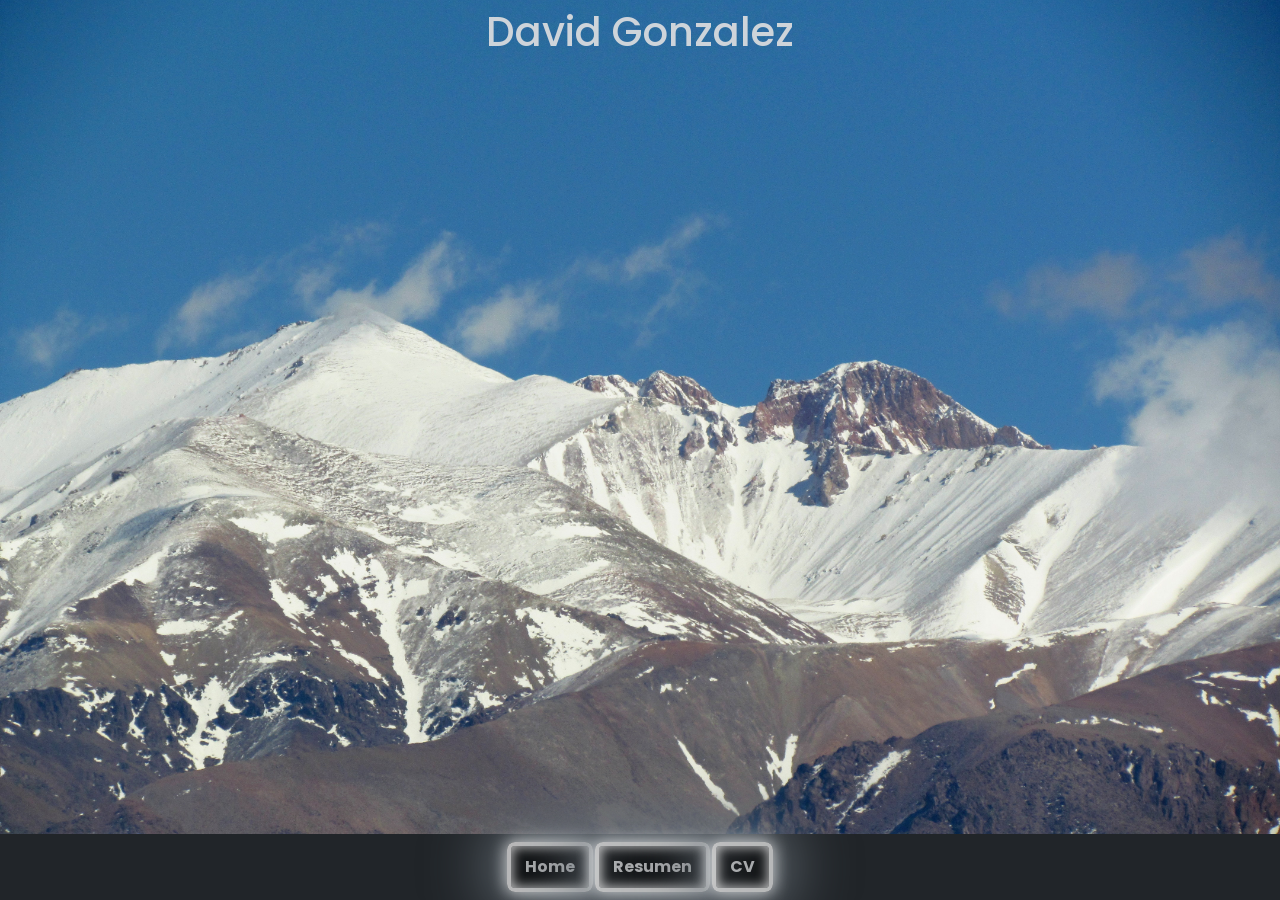
==== index.html @ a93cb0d0 "Subiendo compilado portafolio" ====
<!DOCTYPE html>
<html lang="en">

<head>
	<meta charset="UTF-8" />
	<link rel="icon" type="image/svg+xml" href="/code-solid.svg" />
	<meta name="viewport" content="width=device-width, initial-scale=1.0" />

	<link rel="preconnect" href="https://fonts.googleapis.com">
	<link rel="preconnect" href="https://fonts.gstatic.com" crossorigin>
	<link href="https://fonts.googleapis.com/css2?family=Poppins:wght@100;200;300;500;900&display=swap" rel="stylesheet">
	<title>Vite + React</title>
  <script type="module" crossorigin src="/assets/index-25fd4cf4.js"></script>
  <link rel="stylesheet" href="/assets/index-05ddcd50.css">
</head>

<body>
	<div id="root"></div>
	
	<script src="node_modules/bootstrap/dist/js/bootstrap.bundle.min.js"></script>
</body>

</html>
---- assets/index-05ddcd50.css ----
@charset "UTF-8";*{font-family:Poppins,sans-serif;color:var(--bs-gray-400)}.fondo{background-image:url(/assets/uspallata-33937e3b.jpg);background-position:center;background-size:cover;max-width:100%;height:100vh;object-fit:cover;z-index:-1!important}button{--glow-color: rgb(255, 255, 255, .7);--glow-spread-color: var(--bs-gray-600);--enhanced-glow-color: rgb(231, 206, 255);--btn-color: rgba(0, 0, 0, .5);border:.25em solid var(--glow-color);color:var(--glow-color);font-weight:700;background-color:var(--btn-color);border-radius:.5em!important;outline:none;box-shadow:0 0 1em .1em var(--glow-color),0 0 4em 1em var(--glow-spread-color),inset 0 0 .75em .1em var(--glow-color);position:relative;transition:all .7s;margin-left:1px!important;margin-right:1px!important}button:after{pointer-events:none;position:absolute;top:360%;left:0;height:100%;width:100%;background-color:var(--glow-spread-color);filter:blur(2em);opacity:.7;transform:perspective(1.5em) rotateX(35deg) scaleY(.6)}button:hover{color:#000!important;background-color:var(--glow-color);box-shadow:0 0 1em .25em var(--glow-color),0 0 4em 2em var(--glow-spread-color),inset 0 0 .75em .25em var(--glow-color)}a:hover{color:var(--bs-dark)!important;font-weight:700!important;text-shadow:1px 1px 7px white,0 0 1em white,0 0 .2em white!important;cursor:pointer}button:active{box-shadow:0 0 .6em .25em var(--glow-color),0 0 2.5em 2em var(--glow-spread-color),inset 0 0 .5em .25em var(--glow-color)}/*!
* Bootstrap  v5.3.0-alpha1 (https://getbootstrap.com/)
* Copyright 2011-2022 The Bootstrap Authors
* Licensed under MIT (https://github.com/twbs/bootstrap/blob/main/LICENSE)
*/:root,[data-bs-theme=light]{--bs-blue:#0d6efd;--bs-indigo:#6610f2;--bs-purple:#6f42c1;--bs-pink:#d63384;--bs-red:#dc3545;--bs-orange:#fd7e14;--bs-yellow:#ffc107;--bs-green:#198754;--bs-teal:#20c997;--bs-cyan:#0dcaf0;--bs-black:#000;--bs-white:#fff;--bs-gray:#6c757d;--bs-gray-dark:#343a40;--bs-gray-100:#f8f9fa;--bs-gray-200:#e9ecef;--bs-gray-300:#dee2e6;--bs-gray-400:#ced4da;--bs-gray-500:#adb5bd;--bs-gray-600:#6c757d;--bs-gray-700:#495057;--bs-gray-800:#343a40;--bs-gray-900:#212529;--bs-primary:#0d6efd;--bs-secondary:#6c757d;--bs-success:#198754;--bs-info:#0dcaf0;--bs-warning:#ffc107;--bs-danger:#dc3545;--bs-light:#f8f9fa;--bs-dark:#212529;--bs-primary-rgb:13,110,253;--bs-secondary-rgb:108,117,125;--bs-success-rgb:25,135,84;--bs-info-rgb:13,202,240;--bs-warning-rgb:255,193,7;--bs-danger-rgb:220,53,69;--bs-light-rgb:248,249,250;--bs-dark-rgb:33,37,41;--bs-primary-text:#0a58ca;--bs-secondary-text:#6c757d;--bs-success-text:#146c43;--bs-info-text:#087990;--bs-warning-text:#997404;--bs-danger-text:#b02a37;--bs-light-text:#6c757d;--bs-dark-text:#495057;--bs-primary-bg-subtle:#cfe2ff;--bs-secondary-bg-subtle:#f8f9fa;--bs-success-bg-subtle:#d1e7dd;--bs-info-bg-subtle:#cff4fc;--bs-warning-bg-subtle:#fff3cd;--bs-danger-bg-subtle:#f8d7da;--bs-light-bg-subtle:#fcfcfd;--bs-dark-bg-subtle:#ced4da;--bs-primary-border-subtle:#9ec5fe;--bs-secondary-border-subtle:#e9ecef;--bs-success-border-subtle:#a3cfbb;--bs-info-border-subtle:#9eeaf9;--bs-warning-border-subtle:#ffe69c;--bs-danger-border-subtle:#f1aeb5;--bs-light-border-subtle:#e9ecef;--bs-dark-border-subtle:#adb5bd;--bs-white-rgb:255,255,255;--bs-black-rgb:0,0,0;--bs-body-color-rgb:33,37,41;--bs-font-sans-serif:system-ui,-apple-system,"Segoe UI",Roboto,"Helvetica Neue","Noto Sans","Liberation Sans",Arial,sans-serif,"Apple Color Emoji","Segoe UI Emoji","Segoe UI Symbol","Noto Color Emoji";--bs-font-monospace:SFMono-Regular,Menlo,Monaco,Consolas,"Liberation Mono","Courier New",monospace;--bs-gradient:linear-gradient(180deg, rgba(255, 255, 255, .15), rgba(255, 255, 255, 0));--bs-body-font-family:var(--bs-font-sans-serif);--bs-body-font-size:1rem;--bs-body-font-weight:400;--bs-body-line-height:1.5;--bs-body-color:#212529;--bs-emphasis-color-rgb:0,0,0;--bs-secondary-color:rgba(33, 37, 41, .75);--bs-secondary-color-rgb:33,37,41;--bs-secondary-bg:#e9ecef;--bs-secondary-bg-rgb:233,236,239;--bs-tertiary-color:rgba(33, 37, 41, .5);--bs-tertiary-color-rgb:33,37,41;--bs-tertiary-bg:#f8f9fa;--bs-tertiary-bg-rgb:248,249,250;--bs-body-bg:#fff;--bs-body-bg-rgb:255,255,255;--bs-link-color:#0d6efd;--bs-link-color-rgb:13,110,253;--bs-link-decoration:underline;--bs-link-hover-color:#0a58ca;--bs-link-hover-color-rgb:10,88,202;--bs-code-color:#d63384;--bs-border-width:1px;--bs-border-style:solid;--bs-border-color:#dee2e6;--bs-border-color-translucent:rgba(0, 0, 0, .175);--bs-border-radius:.375rem;--bs-border-radius-sm:.25rem;--bs-border-radius-lg:.5rem;--bs-border-radius-xl:1rem;--bs-border-radius-2xl:2rem;--bs-border-radius-pill:50rem;--bs-box-shadow:0 .5rem 1rem rgba(var(--bs-body-color-rgb), .15);--bs-box-shadow-sm:0 .125rem .25rem rgba(var(--bs-body-color-rgb), .075);--bs-box-shadow-lg:0 1rem 3rem rgba(var(--bs-body-color-rgb), .175);--bs-box-shadow-inset:inset 0 1px 2px rgba(var(--bs-body-color-rgb), .075);--bs-emphasis-color:#000;--bs-form-control-bg:var(--bs-body-bg);--bs-form-control-disabled-bg:var(--bs-secondary-bg);--bs-highlight-bg:#fff3cd;--bs-breakpoint-xs:0;--bs-breakpoint-sm:576px;--bs-breakpoint-md:768px;--bs-breakpoint-lg:992px;--bs-breakpoint-xl:1200px;--bs-breakpoint-xxl:1400px}[data-bs-theme=dark]{--bs-body-color:#adb5bd;--bs-body-color-rgb:173,181,189;--bs-body-bg:#212529;--bs-body-bg-rgb:33,37,41;--bs-emphasis-color:#f8f9fa;--bs-emphasis-color-rgb:248,249,250;--bs-secondary-color:rgba(173, 181, 189, .75);--bs-secondary-color-rgb:173,181,189;--bs-secondary-bg:#343a40;--bs-secondary-bg-rgb:52,58,64;--bs-tertiary-color:rgba(173, 181, 189, .5);--bs-tertiary-color-rgb:173,181,189;--bs-tertiary-bg:#2b3035;--bs-tertiary-bg-rgb:43,48,53;--bs-emphasis-color:#fff;--bs-primary-text:#6ea8fe;--bs-secondary-text:#dee2e6;--bs-success-text:#75b798;--bs-info-text:#6edff6;--bs-warning-text:#ffda6a;--bs-danger-text:#ea868f;--bs-light-text:#f8f9fa;--bs-dark-text:#dee2e6;--bs-primary-bg-subtle:#031633;--bs-secondary-bg-subtle:#212529;--bs-success-bg-subtle:#051b11;--bs-info-bg-subtle:#032830;--bs-warning-bg-subtle:#332701;--bs-danger-bg-subtle:#2c0b0e;--bs-light-bg-subtle:#343a40;--bs-dark-bg-subtle:#1a1d20;--bs-primary-border-subtle:#084298;--bs-secondary-border-subtle:#495057;--bs-success-border-subtle:#0f5132;--bs-info-border-subtle:#055160;--bs-warning-border-subtle:#664d03;--bs-danger-border-subtle:#842029;--bs-light-border-subtle:#495057;--bs-dark-border-subtle:#343a40;--bs-heading-color:#fff;--bs-link-color:#6ea8fe;--bs-link-hover-color:#9ec5fe;--bs-link-color-rgb:110,168,254;--bs-link-hover-color-rgb:158,197,254;--bs-code-color:#e685b5;--bs-border-color:#495057;--bs-border-color-translucent:rgba(255, 255, 255, .15)}*,:after,:before{box-sizing:border-box}@media (prefers-reduced-motion:no-preference){:root{scroll-behavior:smooth}}body{margin:0;font-family:var(--bs-body-font-family);font-size:var(--bs-body-font-size);font-weight:var(--bs-body-font-weight);line-height:var(--bs-body-line-height);color:var(--bs-body-color);text-align:var(--bs-body-text-align);background-color:var(--bs-body-bg);-webkit-text-size-adjust:100%;-webkit-tap-highlight-color:transparent}hr{margin:1rem 0;color:inherit;border:0;border-top:var(--bs-border-width) solid;opacity:.25}.h1,.h2,.h3,.h4,.h5,.h6,h1,h2,h3,h4,h5,h6{margin-top:0;margin-bottom:.5rem;font-weight:500;line-height:1.2;color:var(--bs-heading-color,inherit)}.h1,h1{font-size:calc(1.375rem + 1.5vw)}@media (min-width:1200px){.h1,h1{font-size:2.5rem}}.h2,h2{font-size:calc(1.325rem + .9vw)}@media (min-width:1200px){.h2,h2{font-size:2rem}}.h3,h3{font-size:calc(1.3rem + .6vw)}@media (min-width:1200px){.h3,h3{font-size:1.75rem}}.h4,h4{font-size:calc(1.275rem + .3vw)}@media (min-width:1200px){.h4,h4{font-size:1.5rem}}.h5,h5{font-size:1.25rem}.h6,h6{font-size:1rem}p{margin-top:0;margin-bottom:1rem}abbr[title]{-webkit-text-decoration:underline dotted;text-decoration:underline dotted;cursor:help;-webkit-text-decoration-skip-ink:none;text-decoration-skip-ink:none}address{margin-bottom:1rem;font-style:normal;line-height:inherit}ol,ul{padding-left:2rem}dl,ol,ul{margin-top:0;margin-bottom:1rem}ol ol,ol ul,ul ol,ul ul{margin-bottom:0}dt{font-weight:700}dd{margin-bottom:.5rem;margin-left:0}blockquote{margin:0 0 1rem}b,strong{font-weight:bolder}.small,small{font-size:.875em}.mark,mark{padding:.1875em;background-color:var(--bs-highlight-bg)}sub,sup{position:relative;font-size:.75em;line-height:0;vertical-align:baseline}sub{bottom:-.25em}sup{top:-.5em}a{color:rgba(var(--bs-link-color-rgb),var(--bs-link-opacity,1));text-decoration:underline}a:hover{--bs-link-color-rgb:var(--bs-link-hover-color-rgb)}a:not([href]):not([class]),a:not([href]):not([class]):hover{color:inherit;text-decoration:none}code,kbd,pre,samp{font-family:var(--bs-font-monospace);font-size:1em}pre{display:block;margin-top:0;margin-bottom:1rem;overflow:auto;font-size:.875em}pre code{font-size:inherit;color:inherit;word-break:normal}code{font-size:.875em;color:var(--bs-code-color);word-wrap:break-word}a>code{color:inherit}kbd{padding:.1875rem .375rem;font-size:.875em;color:var(--bs-body-bg);background-color:var(--bs-body-color);border-radius:.25rem}kbd kbd{padding:0;font-size:1em}figure{margin:0 0 1rem}img,svg{vertical-align:middle}table{caption-side:bottom;border-collapse:collapse}caption{padding-top:.5rem;padding-bottom:.5rem;color:var(--bs-secondary-color);text-align:left}th{text-align:inherit;text-align:-webkit-match-parent}tbody,td,tfoot,th,thead,tr{border-color:inherit;border-style:solid;border-width:0}label{display:inline-block}button{border-radius:0}button:focus:not(:focus-visible){outline:0}button,input,optgroup,select,textarea{margin:0;font-family:inherit;font-size:inherit;line-height:inherit}button,select{text-transform:none}[role=button]{cursor:pointer}select{word-wrap:normal}select:disabled{opacity:1}[list]:not([type=date]):not([type=datetime-local]):not([type=month]):not([type=week]):not([type=time])::-webkit-calendar-picker-indicator{display:none!important}[type=button],[type=reset],[type=submit],button{-webkit-appearance:button}[type=button]:not(:disabled),[type=reset]:not(:disabled),[type=submit]:not(:disabled),button:not(:disabled){cursor:pointer}::-moz-focus-inner{padding:0;border-style:none}textarea{resize:vertical}fieldset{min-width:0;padding:0;margin:0;border:0}legend{float:left;width:100%;padding:0;margin-bottom:.5rem;font-size:calc(1.275rem + .3vw);line-height:inherit}@media (min-width:1200px){legend{font-size:1.5rem}}legend+*{clear:left}::-webkit-datetime-edit-day-field,::-webkit-datetime-edit-fields-wrapper,::-webkit-datetime-edit-hour-field,::-webkit-datetime-edit-minute,::-webkit-datetime-edit-month-field,::-webkit-datetime-edit-text,::-webkit-datetime-edit-year-field{padding:0}::-webkit-inner-spin-button{height:auto}[type=search]{outline-offset:-2px;-webkit-appearance:textfield}::-webkit-search-decoration{-webkit-appearance:none}::-webkit-color-swatch-wrapper{padding:0}::-webkit-file-upload-button{font:inherit;-webkit-appearance:button}::file-selector-button{font:inherit;-webkit-appearance:button}output{display:inline-block}iframe{border:0}summary{display:list-item;cursor:pointer}progress{vertical-align:baseline}[hidden]{display:none!important}.lead{font-size:1.25rem;font-weight:300}.display-1{font-size:calc(1.625rem + 4.5vw);font-weight:300;line-height:1.2}@media (min-width:1200px){.display-1{font-size:5rem}}.display-2{font-size:calc(1.575rem + 3.9vw);font-weight:300;line-height:1.2}@media (min-width:1200px){.display-2{font-size:4.5rem}}.display-3{font-size:calc(1.525rem + 3.3vw);font-weight:300;line-height:1.2}@media (min-width:1200px){.display-3{font-size:4rem}}.display-4{font-size:calc(1.475rem + 2.7vw);font-weight:300;line-height:1.2}@media (min-width:1200px){.display-4{font-size:3.5rem}}.display-5{font-size:calc(1.425rem + 2.1vw);font-weight:300;line-height:1.2}@media (min-width:1200px){.display-5{font-size:3rem}}.display-6{font-size:calc(1.375rem + 1.5vw);font-weight:300;line-height:1.2}@media (min-width:1200px){.display-6{font-size:2.5rem}}.list-unstyled,.list-inline{padding-left:0;list-style:none}.list-inline-item{display:inline-block}.list-inline-item:not(:last-child){margin-right:.5rem}.initialism{font-size:.875em;text-transform:uppercase}.blockquote{margin-bottom:1rem;font-size:1.25rem}.blockquote>:last-child{margin-bottom:0}.blockquote-footer{margin-top:-1rem;margin-bottom:1rem;font-size:.875em;color:#6c757d}.blockquote-footer:before{content:"\2014\a0"}.img-fluid{max-width:100%;height:auto}.img-thumbnail{padding:.25rem;background-color:var(--bs-body-bg);border:var(--bs-border-width) solid var(--bs-border-color);border-radius:var(--bs-border-radius);max-width:100%;height:auto}.figure{display:inline-block}.figure-img{margin-bottom:.5rem;line-height:1}.figure-caption{font-size:.875em;color:var(--bs-secondary-color)}.container,.container-fluid,.container-lg,.container-md,.container-sm,.container-xl,.container-xxl{--bs-gutter-x:1.5rem;--bs-gutter-y:0;width:100%;padding-right:calc(var(--bs-gutter-x) * .5);padding-left:calc(var(--bs-gutter-x) * .5);margin-right:auto;margin-left:auto}@media (min-width:576px){.container,.container-sm{max-width:540px}}@media (min-width:768px){.container,.container-md,.container-sm{max-width:720px}}@media (min-width:992px){.container,.container-lg,.container-md,.container-sm{max-width:960px}}@media (min-width:1200px){.container,.container-lg,.container-md,.container-sm,.container-xl{max-width:1140px}}@media (min-width:1400px){.container,.container-lg,.container-md,.container-sm,.container-xl,.container-xxl{max-width:1320px}}.row{--bs-gutter-x:1.5rem;--bs-gutter-y:0;display:flex;flex-wrap:wrap;margin-top:calc(-1 * var(--bs-gutter-y));margin-right:calc(-.5 * var(--bs-gutter-x));margin-left:calc(-.5 * var(--bs-gutter-x))}.row>*{flex-shrink:0;width:100%;max-width:100%;padding-right:calc(var(--bs-gutter-x) * .5);padding-left:calc(var(--bs-gutter-x) * .5);margin-top:var(--bs-gutter-y)}.col{flex:1 0 0%}.row-cols-auto>*{flex:0 0 auto;width:auto}.row-cols-1>*{flex:0 0 auto;width:100%}.row-cols-2>*{flex:0 0 auto;width:50%}.row-cols-3>*{flex:0 0 auto;width:33.3333333333%}.row-cols-4>*{flex:0 0 auto;width:25%}.row-cols-5>*{flex:0 0 auto;width:20%}.row-cols-6>*{flex:0 0 auto;width:16.6666666667%}.col-auto{flex:0 0 auto;width:auto}.col-1{flex:0 0 auto;width:8.33333333%}.col-2{flex:0 0 auto;width:16.66666667%}.col-3{flex:0 0 auto;width:25%}.col-4{flex:0 0 auto;width:33.33333333%}.col-5{flex:0 0 auto;width:41.66666667%}.col-6{flex:0 0 auto;width:50%}.col-7{flex:0 0 auto;width:58.33333333%}.col-8{flex:0 0 auto;width:66.66666667%}.col-9{flex:0 0 auto;width:75%}.col-10{flex:0 0 auto;width:83.33333333%}.col-11{flex:0 0 auto;width:91.66666667%}.col-12{flex:0 0 auto;width:100%}.offset-1{margin-left:8.33333333%}.offset-2{margin-left:16.66666667%}.offset-3{margin-left:25%}.offset-4{margin-left:33.33333333%}.offset-5{margin-left:41.66666667%}.offset-6{margin-left:50%}.offset-7{margin-left:58.33333333%}.offset-8{margin-left:66.66666667%}.offset-9{margin-left:75%}.offset-10{margin-left:83.33333333%}.offset-11{margin-left:91.66666667%}.g-0,.gx-0{--bs-gutter-x:0}.g-0,.gy-0{--bs-gutter-y:0}.g-1,.gx-1{--bs-gutter-x:.25rem}.g-1,.gy-1{--bs-gutter-y:.25rem}.g-2,.gx-2{--bs-gutter-x:.5rem}.g-2,.gy-2{--bs-gutter-y:.5rem}.g-3,.gx-3{--bs-gutter-x:1rem}.g-3,.gy-3{--bs-gutter-y:1rem}.g-4,.gx-4{--bs-gutter-x:1.5rem}.g-4,.gy-4{--bs-gutter-y:1.5rem}.g-5,.gx-5{--bs-gutter-x:3rem}.g-5,.gy-5{--bs-gutter-y:3rem}@media (min-width:576px){.col-sm{flex:1 0 0%}.row-cols-sm-auto>*{flex:0 0 auto;width:auto}.row-cols-sm-1>*{flex:0 0 auto;width:100%}.row-cols-sm-2>*{flex:0 0 auto;width:50%}.row-cols-sm-3>*{flex:0 0 auto;width:33.3333333333%}.row-cols-sm-4>*{flex:0 0 auto;width:25%}.row-cols-sm-5>*{flex:0 0 auto;width:20%}.row-cols-sm-6>*{flex:0 0 auto;width:16.6666666667%}.col-sm-auto{flex:0 0 auto;width:auto}.col-sm-1{flex:0 0 auto;width:8.33333333%}.col-sm-2{flex:0 0 auto;width:16.66666667%}.col-sm-3{flex:0 0 auto;width:25%}.col-sm-4{flex:0 0 auto;width:33.33333333%}.col-sm-5{flex:0 0 auto;width:41.66666667%}.col-sm-6{flex:0 0 auto;width:50%}.col-sm-7{flex:0 0 auto;width:58.33333333%}.col-sm-8{flex:0 0 auto;width:66.66666667%}.col-sm-9{flex:0 0 auto;width:75%}.col-sm-10{flex:0 0 auto;width:83.33333333%}.col-sm-11{flex:0 0 auto;width:91.66666667%}.col-sm-12{flex:0 0 auto;width:100%}.offset-sm-0{margin-left:0}.offset-sm-1{margin-left:8.33333333%}.offset-sm-2{margin-left:16.66666667%}.offset-sm-3{margin-left:25%}.offset-sm-4{margin-left:33.33333333%}.offset-sm-5{margin-left:41.66666667%}.offset-sm-6{margin-left:50%}.offset-sm-7{margin-left:58.33333333%}.offset-sm-8{margin-left:66.66666667%}.offset-sm-9{margin-left:75%}.offset-sm-10{margin-left:83.33333333%}.offset-sm-11{margin-left:91.66666667%}.g-sm-0,.gx-sm-0{--bs-gutter-x:0}.g-sm-0,.gy-sm-0{--bs-gutter-y:0}.g-sm-1,.gx-sm-1{--bs-gutter-x:.25rem}.g-sm-1,.gy-sm-1{--bs-gutter-y:.25rem}.g-sm-2,.gx-sm-2{--bs-gutter-x:.5rem}.g-sm-2,.gy-sm-2{--bs-gutter-y:.5rem}.g-sm-3,.gx-sm-3{--bs-gutter-x:1rem}.g-sm-3,.gy-sm-3{--bs-gutter-y:1rem}.g-sm-4,.gx-sm-4{--bs-gutter-x:1.5rem}.g-sm-4,.gy-sm-4{--bs-gutter-y:1.5rem}.g-sm-5,.gx-sm-5{--bs-gutter-x:3rem}.g-sm-5,.gy-sm-5{--bs-gutter-y:3rem}}@media (min-width:768px){.col-md{flex:1 0 0%}.row-cols-md-auto>*{flex:0 0 auto;width:auto}.row-cols-md-1>*{flex:0 0 auto;width:100%}.row-cols-md-2>*{flex:0 0 auto;width:50%}.row-cols-md-3>*{flex:0 0 auto;width:33.3333333333%}.row-cols-md-4>*{flex:0 0 auto;width:25%}.row-cols-md-5>*{flex:0 0 auto;width:20%}.row-cols-md-6>*{flex:0 0 auto;width:16.6666666667%}.col-md-auto{flex:0 0 auto;width:auto}.col-md-1{flex:0 0 auto;width:8.33333333%}.col-md-2{flex:0 0 auto;width:16.66666667%}.col-md-3{flex:0 0 auto;width:25%}.col-md-4{flex:0 0 auto;width:33.33333333%}.col-md-5{flex:0 0 auto;width:41.66666667%}.col-md-6{flex:0 0 auto;width:50%}.col-md-7{flex:0 0 auto;width:58.33333333%}.col-md-8{flex:0 0 auto;width:66.66666667%}.col-md-9{flex:0 0 auto;width:75%}.col-md-10{flex:0 0 auto;width:83.33333333%}.col-md-11{flex:0 0 auto;width:91.66666667%}.col-md-12{flex:0 0 auto;width:100%}.offset-md-0{margin-left:0}.offset-md-1{margin-left:8.33333333%}.offset-md-2{margin-left:16.66666667%}.offset-md-3{margin-left:25%}.offset-md-4{margin-left:33.33333333%}.offset-md-5{margin-left:41.66666667%}.offset-md-6{margin-left:50%}.offset-md-7{margin-left:58.33333333%}.offset-md-8{margin-left:66.66666667%}.offset-md-9{margin-left:75%}.offset-md-10{margin-left:83.33333333%}.offset-md-11{margin-left:91.66666667%}.g-md-0,.gx-md-0{--bs-gutter-x:0}.g-md-0,.gy-md-0{--bs-gutter-y:0}.g-md-1,.gx-md-1{--bs-gutter-x:.25rem}.g-md-1,.gy-md-1{--bs-gutter-y:.25rem}.g-md-2,.gx-md-2{--bs-gutter-x:.5rem}.g-md-2,.gy-md-2{--bs-gutter-y:.5rem}.g-md-3,.gx-md-3{--bs-gutter-x:1rem}.g-md-3,.gy-md-3{--bs-gutter-y:1rem}.g-md-4,.gx-md-4{--bs-gutter-x:1.5rem}.g-md-4,.gy-md-4{--bs-gutter-y:1.5rem}.g-md-5,.gx-md-5{--bs-gutter-x:3rem}.g-md-5,.gy-md-5{--bs-gutter-y:3rem}}@media (min-width:992px){.col-lg{flex:1 0 0%}.row-cols-lg-auto>*{flex:0 0 auto;width:auto}.row-cols-lg-1>*{flex:0 0 auto;width:100%}.row-cols-lg-2>*{flex:0 0 auto;width:50%}.row-cols-lg-3>*{flex:0 0 auto;width:33.3333333333%}.row-cols-lg-4>*{flex:0 0 auto;width:25%}.row-cols-lg-5>*{flex:0 0 auto;width:20%}.row-cols-lg-6>*{flex:0 0 auto;width:16.6666666667%}.col-lg-auto{flex:0 0 auto;width:auto}.col-lg-1{flex:0 0 auto;width:8.33333333%}.col-lg-2{flex:0 0 auto;width:16.66666667%}.col-lg-3{flex:0 0 auto;width:25%}.col-lg-4{flex:0 0 auto;width:33.33333333%}.col-lg-5{flex:0 0 auto;width:41.66666667%}.col-lg-6{flex:0 0 auto;width:50%}.col-lg-7{flex:0 0 auto;width:58.33333333%}.col-lg-8{flex:0 0 auto;width:66.66666667%}.col-lg-9{flex:0 0 auto;width:75%}.col-lg-10{flex:0 0 auto;width:83.33333333%}.col-lg-11{flex:0 0 auto;width:91.66666667%}.col-lg-12{flex:0 0 auto;width:100%}.offset-lg-0{margin-left:0}.offset-lg-1{margin-left:8.33333333%}.offset-lg-2{margin-left:16.66666667%}.offset-lg-3{margin-left:25%}.offset-lg-4{margin-left:33.33333333%}.offset-lg-5{margin-left:41.66666667%}.offset-lg-6{margin-left:50%}.offset-lg-7{margin-left:58.33333333%}.offset-lg-8{margin-left:66.66666667%}.offset-lg-9{margin-left:75%}.offset-lg-10{margin-left:83.33333333%}.offset-lg-11{margin-left:91.66666667%}.g-lg-0,.gx-lg-0{--bs-gutter-x:0}.g-lg-0,.gy-lg-0{--bs-gutter-y:0}.g-lg-1,.gx-lg-1{--bs-gutter-x:.25rem}.g-lg-1,.gy-lg-1{--bs-gutter-y:.25rem}.g-lg-2,.gx-lg-2{--bs-gutter-x:.5rem}.g-lg-2,.gy-lg-2{--bs-gutter-y:.5rem}.g-lg-3,.gx-lg-3{--bs-gutter-x:1rem}.g-lg-3,.gy-lg-3{--bs-gutter-y:1rem}.g-lg-4,.gx-lg-4{--bs-gutter-x:1.5rem}.g-lg-4,.gy-lg-4{--bs-gutter-y:1.5rem}.g-lg-5,.gx-lg-5{--bs-gutter-x:3rem}.g-lg-5,.gy-lg-5{--bs-gutter-y:3rem}}@media (min-width:1200px){.col-xl{flex:1 0 0%}.row-cols-xl-auto>*{flex:0 0 auto;width:auto}.row-cols-xl-1>*{flex:0 0 auto;width:100%}.row-cols-xl-2>*{flex:0 0 auto;width:50%}.row-cols-xl-3>*{flex:0 0 auto;width:33.3333333333%}.row-cols-xl-4>*{flex:0 0 auto;width:25%}.row-cols-xl-5>*{flex:0 0 auto;width:20%}.row-cols-xl-6>*{flex:0 0 auto;width:16.6666666667%}.col-xl-auto{flex:0 0 auto;width:auto}.col-xl-1{flex:0 0 auto;width:8.33333333%}.col-xl-2{flex:0 0 auto;width:16.66666667%}.col-xl-3{flex:0 0 auto;width:25%}.col-xl-4{flex:0 0 auto;width:33.33333333%}.col-xl-5{flex:0 0 auto;width:41.66666667%}.col-xl-6{flex:0 0 auto;width:50%}.col-xl-7{flex:0 0 auto;width:58.33333333%}.col-xl-8{flex:0 0 auto;width:66.66666667%}.col-xl-9{flex:0 0 auto;width:75%}.col-xl-10{flex:0 0 auto;width:83.33333333%}.col-xl-11{flex:0 0 auto;width:91.66666667%}.col-xl-12{flex:0 0 auto;width:100%}.offset-xl-0{margin-left:0}.offset-xl-1{margin-left:8.33333333%}.offset-xl-2{margin-left:16.66666667%}.offset-xl-3{margin-left:25%}.offset-xl-4{margin-left:33.33333333%}.offset-xl-5{margin-left:41.66666667%}.offset-xl-6{margin-left:50%}.offset-xl-7{margin-left:58.33333333%}.offset-xl-8{margin-left:66.66666667%}.offset-xl-9{margin-left:75%}.offset-xl-10{margin-left:83.33333333%}.offset-xl-11{margin-left:91.66666667%}.g-xl-0,.gx-xl-0{--bs-gutter-x:0}.g-xl-0,.gy-xl-0{--bs-gutter-y:0}.g-xl-1,.gx-xl-1{--bs-gutter-x:.25rem}.g-xl-1,.gy-xl-1{--bs-gutter-y:.25rem}.g-xl-2,.gx-xl-2{--bs-gutter-x:.5rem}.g-xl-2,.gy-xl-2{--bs-gutter-y:.5rem}.g-xl-3,.gx-xl-3{--bs-gutter-x:1rem}.g-xl-3,.gy-xl-3{--bs-gutter-y:1rem}.g-xl-4,.gx-xl-4{--bs-gutter-x:1.5rem}.g-xl-4,.gy-xl-4{--bs-gutter-y:1.5rem}.g-xl-5,.gx-xl-5{--bs-gutter-x:3rem}.g-xl-5,.gy-xl-5{--bs-gutter-y:3rem}}@media (min-width:1400px){.col-xxl{flex:1 0 0%}.row-cols-xxl-auto>*{flex:0 0 auto;width:auto}.row-cols-xxl-1>*{flex:0 0 auto;width:100%}.row-cols-xxl-2>*{flex:0 0 auto;width:50%}.row-cols-xxl-3>*{flex:0 0 auto;width:33.3333333333%}.row-cols-xxl-4>*{flex:0 0 auto;width:25%}.row-cols-xxl-5>*{flex:0 0 auto;width:20%}.row-cols-xxl-6>*{flex:0 0 auto;width:16.6666666667%}.col-xxl-auto{flex:0 0 auto;width:auto}.col-xxl-1{flex:0 0 auto;width:8.33333333%}.col-xxl-2{flex:0 0 auto;width:16.66666667%}.col-xxl-3{flex:0 0 auto;width:25%}.col-xxl-4{flex:0 0 auto;width:33.33333333%}.col-xxl-5{flex:0 0 auto;width:41.66666667%}.col-xxl-6{flex:0 0 auto;width:50%}.col-xxl-7{flex:0 0 auto;width:58.33333333%}.col-xxl-8{flex:0 0 auto;width:66.66666667%}.col-xxl-9{flex:0 0 auto;width:75%}.col-xxl-10{flex:0 0 auto;width:83.33333333%}.col-xxl-11{flex:0 0 auto;width:91.66666667%}.col-xxl-12{flex:0 0 auto;width:100%}.offset-xxl-0{margin-left:0}.offset-xxl-1{margin-left:8.33333333%}.offset-xxl-2{margin-left:16.66666667%}.offset-xxl-3{margin-left:25%}.offset-xxl-4{margin-left:33.33333333%}.offset-xxl-5{margin-left:41.66666667%}.offset-xxl-6{margin-left:50%}.offset-xxl-7{margin-left:58.33333333%}.offset-xxl-8{margin-left:66.66666667%}.offset-xxl-9{margin-left:75%}.offset-xxl-10{margin-left:83.33333333%}.offset-xxl-11{margin-left:91.66666667%}.g-xxl-0,.gx-xxl-0{--bs-gutter-x:0}.g-xxl-0,.gy-xxl-0{--bs-gutter-y:0}.g-xxl-1,.gx-xxl-1{--bs-gutter-x:.25rem}.g-xxl-1,.gy-xxl-1{--bs-gutter-y:.25rem}.g-xxl-2,.gx-xxl-2{--bs-gutter-x:.5rem}.g-xxl-2,.gy-xxl-2{--bs-gutter-y:.5rem}.g-xxl-3,.gx-xxl-3{--bs-gutter-x:1rem}.g-xxl-3,.gy-xxl-3{--bs-gutter-y:1rem}.g-xxl-4,.gx-xxl-4{--bs-gutter-x:1.5rem}.g-xxl-4,.gy-xxl-4{--bs-gutter-y:1.5rem}.g-xxl-5,.gx-xxl-5{--bs-gutter-x:3rem}.g-xxl-5,.gy-xxl-5{--bs-gutter-y:3rem}}.table{--bs-table-color:var(--bs-body-color);--bs-table-bg:transparent;--bs-table-border-color:var(--bs-border-color);--bs-table-accent-bg:transparent;--bs-table-striped-color:var(--bs-body-color);--bs-table-striped-bg:rgba(0, 0, 0, .05);--bs-table-active-color:var(--bs-body-color);--bs-table-active-bg:rgba(0, 0, 0, .1);--bs-table-hover-color:var(--bs-body-color);--bs-table-hover-bg:rgba(0, 0, 0, .075);width:100%;margin-bottom:1rem;color:var(--bs-table-color);vertical-align:top;border-color:var(--bs-table-border-color)}.table>:not(caption)>*>*{padding:.5rem;background-color:var(--bs-table-bg);border-bottom-width:var(--bs-border-width);box-shadow:inset 0 0 0 9999px var(--bs-table-accent-bg)}.table>tbody{vertical-align:inherit}.table>thead{vertical-align:bottom}.table-group-divider{border-top:calc(var(--bs-border-width) * 2) solid currentcolor}.caption-top{caption-side:top}.table-sm>:not(caption)>*>*{padding:.25rem}.table-bordered>:not(caption)>*{border-width:var(--bs-border-width) 0}.table-bordered>:not(caption)>*>*{border-width:0 var(--bs-border-width)}.table-borderless>:not(caption)>*>*{border-bottom-width:0}.table-borderless>:not(:first-child){border-top-width:0}.table-striped>tbody>tr:nth-of-type(odd)>*{--bs-table-accent-bg:var(--bs-table-striped-bg);color:var(--bs-table-striped-color)}.table-striped-columns>:not(caption)>tr>:nth-child(2n){--bs-table-accent-bg:var(--bs-table-striped-bg);color:var(--bs-table-striped-color)}.table-active{--bs-table-accent-bg:var(--bs-table-active-bg);color:var(--bs-table-active-color)}.table-hover>tbody>tr:hover>*{--bs-table-accent-bg:var(--bs-table-hover-bg);color:var(--bs-table-hover-color)}.table-primary{--bs-table-color:#000;--bs-table-bg:#cfe2ff;--bs-table-border-color:#bacbe6;--bs-table-striped-bg:#c5d7f2;--bs-table-striped-color:#000;--bs-table-active-bg:#bacbe6;--bs-table-active-color:#000;--bs-table-hover-bg:#bfd1ec;--bs-table-hover-color:#000;color:var(--bs-table-color);border-color:var(--bs-table-border-color)}.table-secondary{--bs-table-color:#000;--bs-table-bg:#e2e3e5;--bs-table-border-color:#cbccce;--bs-table-striped-bg:#d7d8da;--bs-table-striped-color:#000;--bs-table-active-bg:#cbccce;--bs-table-active-color:#000;--bs-table-hover-bg:#d1d2d4;--bs-table-hover-color:#000;color:var(--bs-table-color);border-color:var(--bs-table-border-color)}.table-success{--bs-table-color:#000;--bs-table-bg:#d1e7dd;--bs-table-border-color:#bcd0c7;--bs-table-striped-bg:#c7dbd2;--bs-table-striped-color:#000;--bs-table-active-bg:#bcd0c7;--bs-table-active-color:#000;--bs-table-hover-bg:#c1d6cc;--bs-table-hover-color:#000;color:var(--bs-table-color);border-color:var(--bs-table-border-color)}.table-info{--bs-table-color:#000;--bs-table-bg:#cff4fc;--bs-table-border-color:#badce3;--bs-table-striped-bg:#c5e8ef;--bs-table-striped-color:#000;--bs-table-active-bg:#badce3;--bs-table-active-color:#000;--bs-table-hover-bg:#bfe2e9;--bs-table-hover-color:#000;color:var(--bs-table-color);border-color:var(--bs-table-border-color)}.table-warning{--bs-table-color:#000;--bs-table-bg:#fff3cd;--bs-table-border-color:#e6dbb9;--bs-table-striped-bg:#f2e7c3;--bs-table-striped-color:#000;--bs-table-active-bg:#e6dbb9;--bs-table-active-color:#000;--bs-table-hover-bg:#ece1be;--bs-table-hover-color:#000;color:var(--bs-table-color);border-color:var(--bs-table-border-color)}.table-danger{--bs-table-color:#000;--bs-table-bg:#f8d7da;--bs-table-border-color:#dfc2c4;--bs-table-striped-bg:#eccccf;--bs-table-striped-color:#000;--bs-table-active-bg:#dfc2c4;--bs-table-active-color:#000;--bs-table-hover-bg:#e5c7ca;--bs-table-hover-color:#000;color:var(--bs-table-color);border-color:var(--bs-table-border-color)}.table-light{--bs-table-color:#000;--bs-table-bg:#f8f9fa;--bs-table-border-color:#dfe0e1;--bs-table-striped-bg:#ecedee;--bs-table-striped-color:#000;--bs-table-active-bg:#dfe0e1;--bs-table-active-color:#000;--bs-table-hover-bg:#e5e6e7;--bs-table-hover-color:#000;color:var(--bs-table-color);border-color:var(--bs-table-border-color)}.table-dark{--bs-table-color:#fff;--bs-table-bg:#212529;--bs-table-border-color:#373b3e;--bs-table-striped-bg:#2c3034;--bs-table-striped-color:#fff;--bs-table-active-bg:#373b3e;--bs-table-active-color:#fff;--bs-table-hover-bg:#323539;--bs-table-hover-color:#fff;color:var(--bs-table-color);border-color:var(--bs-table-border-color)}.table-responsive{overflow-x:auto;-webkit-overflow-scrolling:touch}@media (max-width:575.98px){.table-responsive-sm{overflow-x:auto;-webkit-overflow-scrolling:touch}}@media (max-width:767.98px){.table-responsive-md{overflow-x:auto;-webkit-overflow-scrolling:touch}}@media (max-width:991.98px){.table-responsive-lg{overflow-x:auto;-webkit-overflow-scrolling:touch}}@media (max-width:1199.98px){.table-responsive-xl{overflow-x:auto;-webkit-overflow-scrolling:touch}}@media (max-width:1399.98px){.table-responsive-xxl{overflow-x:auto;-webkit-overflow-scrolling:touch}}.form-label{margin-bottom:.5rem}.col-form-label{padding-top:calc(.375rem + var(--bs-border-width));padding-bottom:calc(.375rem + var(--bs-border-width));margin-bottom:0;font-size:inherit;line-height:1.5}.col-form-label-lg{padding-top:calc(.5rem + var(--bs-border-width));padding-bottom:calc(.5rem + var(--bs-border-width));font-size:1.25rem}.col-form-label-sm{padding-top:calc(.25rem + var(--bs-border-width));padding-bottom:calc(.25rem + var(--bs-border-width));font-size:.875rem}.form-text{margin-top:.25rem;font-size:.875em;color:var(--bs-secondary-color)}.form-control{display:block;width:100%;padding:.375rem .75rem;font-size:1rem;font-weight:400;line-height:1.5;color:var(--bs-body-color);background-color:var(--bs-form-control-bg);background-clip:padding-box;border:var(--bs-border-width) solid var(--bs-border-color);-webkit-appearance:none;-moz-appearance:none;appearance:none;border-radius:.375rem;transition:border-color .15s ease-in-out,box-shadow .15s ease-in-out}@media (prefers-reduced-motion:reduce){.form-control{transition:none}}.form-control[type=file]{overflow:hidden}.form-control[type=file]:not(:disabled):not([readonly]){cursor:pointer}.form-control:focus{color:var(--bs-body-color);background-color:var(--bs-form-control-bg);border-color:#86b7fe;outline:0;box-shadow:0 0 0 .25rem #0d6efd40}.form-control::-webkit-date-and-time-value{height:1.5em}.form-control::-webkit-datetime-edit{display:block;padding:0}.form-control::-moz-placeholder{color:var(--bs-secondary-color);opacity:1}.form-control::placeholder{color:var(--bs-secondary-color);opacity:1}.form-control:disabled{background-color:var(--bs-form-control-disabled-bg);opacity:1}.form-control::-webkit-file-upload-button{padding:.375rem .75rem;margin:-.375rem -.75rem;-webkit-margin-end:.75rem;margin-inline-end:.75rem;color:var(--bs-body-color);background-color:var(--bs-tertiary-bg);pointer-events:none;border-color:inherit;border-style:solid;border-width:0;border-inline-end-width:var(--bs-border-width);border-radius:0;-webkit-transition:color .15s ease-in-out,background-color .15s ease-in-out,border-color .15s ease-in-out,box-shadow .15s ease-in-out;transition:color .15s ease-in-out,background-color .15s ease-in-out,border-color .15s ease-in-out,box-shadow .15s ease-in-out}.form-control::file-selector-button{padding:.375rem .75rem;margin:-.375rem -.75rem;-webkit-margin-end:.75rem;margin-inline-end:.75rem;color:var(--bs-body-color);background-color:var(--bs-tertiary-bg);pointer-events:none;border-color:inherit;border-style:solid;border-width:0;border-inline-end-width:var(--bs-border-width);border-radius:0;transition:color .15s ease-in-out,background-color .15s ease-in-out,border-color .15s ease-in-out,box-shadow .15s ease-in-out}@media (prefers-reduced-motion:reduce){.form-control::-webkit-file-upload-button{-webkit-transition:none;transition:none}.form-control::file-selector-button{transition:none}}.form-control:hover:not(:disabled):not([readonly])::-webkit-file-upload-button{background-color:var(--bs-secondary-bg)}.form-control:hover:not(:disabled):not([readonly])::file-selector-button{background-color:var(--bs-secondary-bg)}.form-control-plaintext{display:block;width:100%;padding:.375rem 0;margin-bottom:0;line-height:1.5;color:var(--bs-body-color);background-color:transparent;border:solid transparent;border-width:var(--bs-border-width) 0}.form-control-plaintext:focus{outline:0}.form-control-plaintext.form-control-lg,.form-control-plaintext.form-control-sm{padding-right:0;padding-left:0}.form-control-sm{min-height:calc(1.5em + .5rem + calc(var(--bs-border-width) * 2));padding:.25rem .5rem;font-size:.875rem;border-radius:.25rem}.form-control-sm::-webkit-file-upload-button{padding:.25rem .5rem;margin:-.25rem -.5rem;-webkit-margin-end:.5rem;margin-inline-end:.5rem}.form-control-sm::file-selector-button{padding:.25rem .5rem;margin:-.25rem -.5rem;-webkit-margin-end:.5rem;margin-inline-end:.5rem}.form-control-lg{min-height:calc(1.5em + 1rem + calc(var(--bs-border-width) * 2));padding:.5rem 1rem;font-size:1.25rem;border-radius:.5rem}.form-control-lg::-webkit-file-upload-button{padding:.5rem 1rem;margin:-.5rem -1rem;-webkit-margin-end:1rem;margin-inline-end:1rem}.form-control-lg::file-selector-button{padding:.5rem 1rem;margin:-.5rem -1rem;-webkit-margin-end:1rem;margin-inline-end:1rem}textarea.form-control{min-height:calc(1.5em + .75rem + calc(var(--bs-border-width) * 2))}textarea.form-control-sm{min-height:calc(1.5em + .5rem + calc(var(--bs-border-width) * 2))}textarea.form-control-lg{min-height:calc(1.5em + 1rem + calc(var(--bs-border-width) * 2))}.form-control-color{width:3rem;height:calc(1.5em + .75rem + calc(var(--bs-border-width) * 2));padding:.375rem}.form-control-color:not(:disabled):not([readonly]){cursor:pointer}.form-control-color::-moz-color-swatch{border:0!important;border-radius:.375rem}.form-control-color::-webkit-color-swatch{border-radius:.375rem}.form-control-color.form-control-sm{height:calc(1.5em + .5rem + calc(var(--bs-border-width) * 2))}.form-control-color.form-control-lg{height:calc(1.5em + 1rem + calc(var(--bs-border-width) * 2))}.form-select{--bs-form-select-bg-img:url("data:image/svg+xml,%3csvg xmlns='http://www.w3.org/2000/svg' viewBox='0 0 16 16'%3e%3cpath fill='none' stroke='%23343a40' stroke-linecap='round' stroke-linejoin='round' stroke-width='2' d='m2 5 6 6 6-6'/%3e%3c/svg%3e");display:block;width:100%;padding:.375rem 2.25rem .375rem .75rem;-moz-padding-start:calc(.75rem - 3px);font-size:1rem;font-weight:400;line-height:1.5;color:var(--bs-body-color);background-color:var(--bs-form-control-bg);background-image:var(--bs-form-select-bg-img),var(--bs-form-select-bg-icon,none);background-repeat:no-repeat;background-position:right .75rem center;background-size:16px 12px;border:var(--bs-border-width) solid var(--bs-border-color);border-radius:.375rem;transition:border-color .15s ease-in-out,box-shadow .15s ease-in-out;-webkit-appearance:none;-moz-appearance:none;appearance:none}@media (prefers-reduced-motion:reduce){.form-select{transition:none}}.form-select:focus{border-color:#86b7fe;outline:0;box-shadow:0 0 0 .25rem #0d6efd40}.form-select[multiple],.form-select[size]:not([size="1"]){padding-right:.75rem;background-image:none}.form-select:disabled{background-color:var(--bs-form-control-disabled-bg)}.form-select:-moz-focusring{color:transparent;text-shadow:0 0 0 var(--bs-body-color)}.form-select-sm{padding-top:.25rem;padding-bottom:.25rem;padding-left:.5rem;font-size:.875rem;border-radius:.25rem}.form-select-lg{padding-top:.5rem;padding-bottom:.5rem;padding-left:1rem;font-size:1.25rem;border-radius:.5rem}[data-bs-theme=dark] .form-select{--bs-form-select-bg-img:url("data:image/svg+xml,%3csvg xmlns='http://www.w3.org/2000/svg' viewBox='0 0 16 16'%3e%3cpath fill='none' stroke='%23adb5bd' stroke-linecap='round' stroke-linejoin='round' stroke-width='2' d='m2 5 6 6 6-6'/%3e%3c/svg%3e")}.form-check{display:block;min-height:1.5rem;padding-left:1.5em;margin-bottom:.125rem}.form-check .form-check-input{float:left;margin-left:-1.5em}.form-check-reverse{padding-right:1.5em;padding-left:0;text-align:right}.form-check-reverse .form-check-input{float:right;margin-right:-1.5em;margin-left:0}.form-check-input{--bs-form-check-bg:var(--bs-form-control-bg);width:1em;height:1em;margin-top:.25em;vertical-align:top;background-color:var(--bs-form-check-bg);background-image:var(--bs-form-check-bg-image);background-repeat:no-repeat;background-position:center;background-size:contain;border:var(--bs-border-width) solid var(--bs-border-color);-webkit-appearance:none;-moz-appearance:none;appearance:none;-webkit-print-color-adjust:exact;color-adjust:exact;print-color-adjust:exact}.form-check-input[type=checkbox]{border-radius:.25em}.form-check-input[type=radio]{border-radius:50%}.form-check-input:active{filter:brightness(90%)}.form-check-input:focus{border-color:#86b7fe;outline:0;box-shadow:0 0 0 .25rem #0d6efd40}.form-check-input:checked{background-color:#0d6efd;border-color:#0d6efd}.form-check-input:checked[type=checkbox]{--bs-form-check-bg-image:url("data:image/svg+xml,%3csvg xmlns='http://www.w3.org/2000/svg' viewBox='0 0 20 20'%3e%3cpath fill='none' stroke='%23fff' stroke-linecap='round' stroke-linejoin='round' stroke-width='3' d='m6 10 3 3 6-6'/%3e%3c/svg%3e")}.form-check-input:checked[type=radio]{--bs-form-check-bg-image:url("data:image/svg+xml,%3csvg xmlns='http://www.w3.org/2000/svg' viewBox='-4 -4 8 8'%3e%3ccircle r='2' fill='%23fff'/%3e%3c/svg%3e")}.form-check-input[type=checkbox]:indeterminate{background-color:#0d6efd;border-color:#0d6efd;--bs-form-check-bg-image:url("data:image/svg+xml,%3csvg xmlns='http://www.w3.org/2000/svg' viewBox='0 0 20 20'%3e%3cpath fill='none' stroke='%23fff' stroke-linecap='round' stroke-linejoin='round' stroke-width='3' d='M6 10h8'/%3e%3c/svg%3e")}.form-check-input:disabled{pointer-events:none;filter:none;opacity:.5}.form-check-input:disabled~.form-check-label,.form-check-input[disabled]~.form-check-label{cursor:default;opacity:.5}.form-switch{padding-left:2.5em}.form-switch .form-check-input{--bs-form-switch-bg:url("data:image/svg+xml,%3csvg xmlns='http://www.w3.org/2000/svg' viewBox='-4 -4 8 8'%3e%3ccircle r='3' fill='rgba%280, 0, 0, 0.25%29'/%3e%3c/svg%3e");width:2em;margin-left:-2.5em;background-image:var(--bs-form-switch-bg);background-position:left center;border-radius:2em;transition:background-position .15s ease-in-out}@media (prefers-reduced-motion:reduce){.form-switch .form-check-input{transition:none}}.form-switch .form-check-input:focus{--bs-form-switch-bg:url("data:image/svg+xml,%3csvg xmlns='http://www.w3.org/2000/svg' viewBox='-4 -4 8 8'%3e%3ccircle r='3' fill='%2386b7fe'/%3e%3c/svg%3e")}.form-switch .form-check-input:checked{background-position:right center;--bs-form-switch-bg:url("data:image/svg+xml,%3csvg xmlns='http://www.w3.org/2000/svg' viewBox='-4 -4 8 8'%3e%3ccircle r='3' fill='%23fff'/%3e%3c/svg%3e")}.form-switch.form-check-reverse{padding-right:2.5em;padding-left:0}.form-switch.form-check-reverse .form-check-input{margin-right:-2.5em;margin-left:0}.form-check-inline{display:inline-block;margin-right:1rem}.btn-check{position:absolute;clip:rect(0,0,0,0);pointer-events:none}.btn-check:disabled+.btn,.btn-check[disabled]+.btn{pointer-events:none;filter:none;opacity:.65}[data-bs-theme=dark] .form-switch .form-check-input:not(:checked):not(:focus){--bs-form-switch-bg:url("data:image/svg+xml,%3csvg xmlns='http://www.w3.org/2000/svg' viewBox='-4 -4 8 8'%3e%3ccircle r='3' fill='rgba%28255, 255, 255, 0.25%29'/%3e%3c/svg%3e")}.form-range{width:100%;height:1.5rem;padding:0;background-color:transparent;-webkit-appearance:none;-moz-appearance:none;appearance:none}.form-range:focus{outline:0}.form-range:focus::-webkit-slider-thumb{box-shadow:0 0 0 1px #fff,0 0 0 .25rem #0d6efd40}.form-range:focus::-moz-range-thumb{box-shadow:0 0 0 1px #fff,0 0 0 .25rem #0d6efd40}.form-range::-moz-focus-outer{border:0}.form-range::-webkit-slider-thumb{width:1rem;height:1rem;margin-top:-.25rem;background-color:#0d6efd;border:0;border-radius:1rem;-webkit-transition:background-color .15s ease-in-out,border-color .15s ease-in-out,box-shadow .15s ease-in-out;transition:background-color .15s ease-in-out,border-color .15s ease-in-out,box-shadow .15s ease-in-out;-webkit-appearance:none;appearance:none}@media (prefers-reduced-motion:reduce){.form-range::-webkit-slider-thumb{-webkit-transition:none;transition:none}}.form-range::-webkit-slider-thumb:active{background-color:#b6d4fe}.form-range::-webkit-slider-runnable-track{width:100%;height:.5rem;color:transparent;cursor:pointer;background-color:var(--bs-tertiary-bg);border-color:transparent;border-radius:1rem}.form-range::-moz-range-thumb{width:1rem;height:1rem;background-color:#0d6efd;border:0;border-radius:1rem;-moz-transition:background-color .15s ease-in-out,border-color .15s ease-in-out,box-shadow .15s ease-in-out;transition:background-color .15s ease-in-out,border-color .15s ease-in-out,box-shadow .15s ease-in-out;-moz-appearance:none;appearance:none}@media (prefers-reduced-motion:reduce){.form-range::-moz-range-thumb{-moz-transition:none;transition:none}}.form-range::-moz-range-thumb:active{background-color:#b6d4fe}.form-range::-moz-range-track{width:100%;height:.5rem;color:transparent;cursor:pointer;background-color:var(--bs-tertiary-bg);border-color:transparent;border-radius:1rem}.form-range:disabled{pointer-events:none}.form-range:disabled::-webkit-slider-thumb{background-color:var(--bs-secondary-color)}.form-range:disabled::-moz-range-thumb{background-color:var(--bs-secondary-color)}.form-floating{position:relative}.form-floating:before:not(.form-control:disabled){position:absolute;top:var(--bs-border-width);left:var(--bs-border-width);width:calc(100% - (1.125em + .5625rem));height:1.875em;content:"";background-color:var(--bs-form-control-bg);border-radius:.375rem}.form-floating>.form-control,.form-floating>.form-control-plaintext,.form-floating>.form-select{height:calc(3.5rem + calc(var(--bs-border-width) * 2));line-height:1.25}.form-floating>label{position:absolute;top:0;left:0;width:100%;height:100%;padding:1rem .75rem;overflow:hidden;text-align:start;text-overflow:ellipsis;white-space:nowrap;pointer-events:none;border:var(--bs-border-width) solid transparent;transform-origin:0 0;transition:opacity .1s ease-in-out,transform .1s ease-in-out}@media (prefers-reduced-motion:reduce){.form-floating>label{transition:none}}.form-floating>.form-control,.form-floating>.form-control-plaintext{padding:1rem .75rem}.form-floating>.form-control-plaintext::-moz-placeholder,.form-floating>.form-control::-moz-placeholder{color:transparent}.form-floating>.form-control-plaintext::placeholder,.form-floating>.form-control::placeholder{color:transparent}.form-floating>.form-control-plaintext:not(:-moz-placeholder-shown),.form-floating>.form-control:not(:-moz-placeholder-shown){padding-top:1.625rem;padding-bottom:.625rem}.form-floating>.form-control-plaintext:focus,.form-floating>.form-control-plaintext:not(:placeholder-shown),.form-floating>.form-control:focus,.form-floating>.form-control:not(:placeholder-shown){padding-top:1.625rem;padding-bottom:.625rem}.form-floating>.form-control-plaintext:-webkit-autofill,.form-floating>.form-control:-webkit-autofill{padding-top:1.625rem;padding-bottom:.625rem}.form-floating>.form-select{padding-top:1.625rem;padding-bottom:.625rem}.form-floating>.form-control:not(:-moz-placeholder-shown)~label{opacity:.65;transform:scale(.85) translateY(-.5rem) translate(.15rem)}.form-floating>.form-control-plaintext~label,.form-floating>.form-control:focus~label,.form-floating>.form-control:not(:placeholder-shown)~label,.form-floating>.form-select~label{opacity:.65;transform:scale(.85) translateY(-.5rem) translate(.15rem)}.form-floating>.form-control:-webkit-autofill~label{opacity:.65;transform:scale(.85) translateY(-.5rem) translate(.15rem)}.form-floating>.form-control-plaintext~label{border-width:var(--bs-border-width) 0}.form-floating>.form-control:disabled~label{color:#6c757d}.input-group{position:relative;display:flex;flex-wrap:wrap;align-items:stretch;width:100%}.input-group>.form-control,.input-group>.form-floating,.input-group>.form-select{position:relative;flex:1 1 auto;width:1%;min-width:0}.input-group>.form-control:focus,.input-group>.form-floating:focus-within,.input-group>.form-select:focus{z-index:5}.input-group .btn{position:relative;z-index:2}.input-group .btn:focus{z-index:5}.input-group-text{display:flex;align-items:center;padding:.375rem .75rem;font-size:1rem;font-weight:400;line-height:1.5;color:var(--bs-body-color);text-align:center;white-space:nowrap;background-color:var(--bs-tertiary-bg);border:var(--bs-border-width) solid var(--bs-border-color);border-radius:.375rem}.input-group-lg>.btn,.input-group-lg>.form-control,.input-group-lg>.form-select,.input-group-lg>.input-group-text{padding:.5rem 1rem;font-size:1.25rem;border-radius:.5rem}.input-group-sm>.btn,.input-group-sm>.form-control,.input-group-sm>.form-select,.input-group-sm>.input-group-text{padding:.25rem .5rem;font-size:.875rem;border-radius:.25rem}.input-group-lg>.form-select,.input-group-sm>.form-select{padding-right:3rem}.input-group:not(.has-validation)>.dropdown-toggle:nth-last-child(n+3),.input-group:not(.has-validation)>.form-floating:not(:last-child)>.form-control,.input-group:not(.has-validation)>.form-floating:not(:last-child)>.form-select,.input-group:not(.has-validation)>:not(:last-child):not(.dropdown-toggle):not(.dropdown-menu):not(.form-floating){border-top-right-radius:0;border-bottom-right-radius:0}.input-group.has-validation>.dropdown-toggle:nth-last-child(n+4),.input-group.has-validation>.form-floating:nth-last-child(n+3)>.form-control,.input-group.has-validation>.form-floating:nth-last-child(n+3)>.form-select,.input-group.has-validation>:nth-last-child(n+3):not(.dropdown-toggle):not(.dropdown-menu):not(.form-floating){border-top-right-radius:0;border-bottom-right-radius:0}.input-group>:not(:first-child):not(.dropdown-menu):not(.valid-tooltip):not(.valid-feedback):not(.invalid-tooltip):not(.invalid-feedback){margin-left:calc(var(--bs-border-width) * -1);border-top-left-radius:0;border-bottom-left-radius:0}.input-group>.form-floating:not(:first-child)>.form-control,.input-group>.form-floating:not(:first-child)>.form-select{border-top-left-radius:0;border-bottom-left-radius:0}.valid-feedback{display:none;width:100%;margin-top:.25rem;font-size:.875em;color:var(--bs-success-text)}.valid-tooltip{position:absolute;top:100%;z-index:5;display:none;max-width:100%;padding:.25rem .5rem;margin-top:.1rem;font-size:.875rem;color:#fff;background-color:var(--bs-success);border-radius:var(--bs-border-radius)}.is-valid~.valid-feedback,.is-valid~.valid-tooltip,.was-validated :valid~.valid-feedback,.was-validated :valid~.valid-tooltip{display:block}.form-control.is-valid,.was-validated .form-control:valid{border-color:var(--bs-success);padding-right:calc(1.5em + .75rem);background-image:url("data:image/svg+xml,%3csvg xmlns='http://www.w3.org/2000/svg' viewBox='0 0 8 8'%3e%3cpath fill='%23198754' d='M2.3 6.73.6 4.53c-.4-1.04.46-1.4 1.1-.8l1.1 1.4 3.4-3.8c.6-.63 1.6-.27 1.2.7l-4 4.6c-.43.5-.8.4-1.1.1z'/%3e%3c/svg%3e");background-repeat:no-repeat;background-position:right calc(.375em + .1875rem) center;background-size:calc(.75em + .375rem) calc(.75em + .375rem)}.form-control.is-valid:focus,.was-validated .form-control:valid:focus{border-color:var(--bs-success);box-shadow:0 0 0 .25rem rgba(var(--bs-success-rgb),.25)}.was-validated textarea.form-control:valid,textarea.form-control.is-valid{padding-right:calc(1.5em + .75rem);background-position:top calc(.375em + .1875rem) right calc(.375em + .1875rem)}.form-select.is-valid,.was-validated .form-select:valid{border-color:var(--bs-success)}.form-select.is-valid:not([multiple]):not([size]),.form-select.is-valid:not([multiple])[size="1"],.was-validated .form-select:valid:not([multiple]):not([size]),.was-validated .form-select:valid:not([multiple])[size="1"]{--bs-form-select-bg-icon:url("data:image/svg+xml,%3csvg xmlns='http://www.w3.org/2000/svg' viewBox='0 0 8 8'%3e%3cpath fill='%23198754' d='M2.3 6.73.6 4.53c-.4-1.04.46-1.4 1.1-.8l1.1 1.4 3.4-3.8c.6-.63 1.6-.27 1.2.7l-4 4.6c-.43.5-.8.4-1.1.1z'/%3e%3c/svg%3e");padding-right:4.125rem;background-position:right .75rem center,center right 2.25rem;background-size:16px 12px,calc(.75em + .375rem) calc(.75em + .375rem)}.form-select.is-valid:focus,.was-validated .form-select:valid:focus{border-color:var(--bs-success);box-shadow:0 0 0 .25rem rgba(var(--bs-success-rgb),.25)}.form-control-color.is-valid,.was-validated .form-control-color:valid{width:calc(3.75rem + 1.5em)}.form-check-input.is-valid,.was-validated .form-check-input:valid{border-color:var(--bs-success)}.form-check-input.is-valid:checked,.was-validated .form-check-input:valid:checked{background-color:var(--bs-success-text)}.form-check-input.is-valid:focus,.was-validated .form-check-input:valid:focus{box-shadow:0 0 0 .25rem rgba(var(--bs-success-rgb),.25)}.form-check-input.is-valid~.form-check-label,.was-validated .form-check-input:valid~.form-check-label{color:var(--bs-success-text)}.form-check-inline .form-check-input~.valid-feedback{margin-left:.5em}.input-group>.form-control:not(:focus).is-valid,.input-group>.form-floating:not(:focus-within).is-valid,.input-group>.form-select:not(:focus).is-valid,.was-validated .input-group>.form-control:not(:focus):valid,.was-validated .input-group>.form-floating:not(:focus-within):valid,.was-validated .input-group>.form-select:not(:focus):valid{z-index:3}.invalid-feedback{display:none;width:100%;margin-top:.25rem;font-size:.875em;color:var(--bs-danger-text)}.invalid-tooltip{position:absolute;top:100%;z-index:5;display:none;max-width:100%;padding:.25rem .5rem;margin-top:.1rem;font-size:.875rem;color:#fff;background-color:var(--bs-danger);border-radius:var(--bs-border-radius)}.is-invalid~.invalid-feedback,.is-invalid~.invalid-tooltip,.was-validated :invalid~.invalid-feedback,.was-validated :invalid~.invalid-tooltip{display:block}.form-control.is-invalid,.was-validated .form-control:invalid{border-color:var(--bs-danger);padding-right:calc(1.5em + .75rem);background-image:url("data:image/svg+xml,%3csvg xmlns='http://www.w3.org/2000/svg' viewBox='0 0 12 12' width='12' height='12' fill='none' stroke='%23dc3545'%3e%3ccircle cx='6' cy='6' r='4.5'/%3e%3cpath stroke-linejoin='round' d='M5.8 3.6h.4L6 6.5z'/%3e%3ccircle cx='6' cy='8.2' r='.6' fill='%23dc3545' stroke='none'/%3e%3c/svg%3e");background-repeat:no-repeat;background-position:right calc(.375em + .1875rem) center;background-size:calc(.75em + .375rem) calc(.75em + .375rem)}.form-control.is-invalid:focus,.was-validated .form-control:invalid:focus{border-color:var(--bs-danger);box-shadow:0 0 0 .25rem rgba(var(--bs-danger-rgb),.25)}.was-validated textarea.form-control:invalid,textarea.form-control.is-invalid{padding-right:calc(1.5em + .75rem);background-position:top calc(.375em + .1875rem) right calc(.375em + .1875rem)}.form-select.is-invalid,.was-validated .form-select:invalid{border-color:var(--bs-danger)}.form-select.is-invalid:not([multiple]):not([size]),.form-select.is-invalid:not([multiple])[size="1"],.was-validated .form-select:invalid:not([multiple]):not([size]),.was-validated .form-select:invalid:not([multiple])[size="1"]{--bs-form-select-bg-icon:url("data:image/svg+xml,%3csvg xmlns='http://www.w3.org/2000/svg' viewBox='0 0 12 12' width='12' height='12' fill='none' stroke='%23dc3545'%3e%3ccircle cx='6' cy='6' r='4.5'/%3e%3cpath stroke-linejoin='round' d='M5.8 3.6h.4L6 6.5z'/%3e%3ccircle cx='6' cy='8.2' r='.6' fill='%23dc3545' stroke='none'/%3e%3c/svg%3e");padding-right:4.125rem;background-position:right .75rem center,center right 2.25rem;background-size:16px 12px,calc(.75em + .375rem) calc(.75em + .375rem)}.form-select.is-invalid:focus,.was-validated .form-select:invalid:focus{border-color:var(--bs-danger);box-shadow:0 0 0 .25rem rgba(var(--bs-danger-rgb),.25)}.form-control-color.is-invalid,.was-validated .form-control-color:invalid{width:calc(3.75rem + 1.5em)}.form-check-input.is-invalid,.was-validated .form-check-input:invalid{border-color:var(--bs-danger)}.form-check-input.is-invalid:checked,.was-validated .form-check-input:invalid:checked{background-color:var(--bs-danger-text)}.form-check-input.is-invalid:focus,.was-validated .form-check-input:invalid:focus{box-shadow:0 0 0 .25rem rgba(var(--bs-danger-rgb),.25)}.form-check-input.is-invalid~.form-check-label,.was-validated .form-check-input:invalid~.form-check-label{color:var(--bs-danger-text)}.form-check-inline .form-check-input~.invalid-feedback{margin-left:.5em}.input-group>.form-control:not(:focus).is-invalid,.input-group>.form-floating:not(:focus-within).is-invalid,.input-group>.form-select:not(:focus).is-invalid,.was-validated .input-group>.form-control:not(:focus):invalid,.was-validated .input-group>.form-floating:not(:focus-within):invalid,.was-validated .input-group>.form-select:not(:focus):invalid{z-index:4}.btn{--bs-btn-padding-x:.75rem;--bs-btn-padding-y:.375rem;--bs-btn-font-family: ;--bs-btn-font-size:1rem;--bs-btn-font-weight:400;--bs-btn-line-height:1.5;--bs-btn-color:#212529;--bs-btn-bg:transparent;--bs-btn-border-width:var(--bs-border-width);--bs-btn-border-color:transparent;--bs-btn-border-radius:.375rem;--bs-btn-hover-border-color:transparent;--bs-btn-box-shadow:inset 0 1px 0 rgba(255, 255, 255, .15),0 1px 1px rgba(0, 0, 0, .075);--bs-btn-disabled-opacity:.65;--bs-btn-focus-box-shadow:0 0 0 .25rem rgba(var(--bs-btn-focus-shadow-rgb), .5);display:inline-block;padding:var(--bs-btn-padding-y) var(--bs-btn-padding-x);font-family:var(--bs-btn-font-family);font-size:var(--bs-btn-font-size);font-weight:var(--bs-btn-font-weight);line-height:var(--bs-btn-line-height);color:var(--bs-btn-color);text-align:center;text-decoration:none;vertical-align:middle;cursor:pointer;-webkit-user-select:none;-moz-user-select:none;user-select:none;border:var(--bs-btn-border-width) solid var(--bs-btn-border-color);border-radius:var(--bs-btn-border-radius);background-color:var(--bs-btn-bg);transition:color .15s ease-in-out,background-color .15s ease-in-out,border-color .15s ease-in-out,box-shadow .15s ease-in-out}@media (prefers-reduced-motion:reduce){.btn{transition:none}}.btn:hover{color:var(--bs-btn-hover-color);background-color:var(--bs-btn-hover-bg);border-color:var(--bs-btn-hover-border-color)}.btn-check+.btn:hover{color:var(--bs-btn-color);background-color:var(--bs-btn-bg);border-color:var(--bs-btn-border-color)}.btn:focus-visible{color:var(--bs-btn-hover-color);background-color:var(--bs-btn-hover-bg);border-color:var(--bs-btn-hover-border-color);outline:0;box-shadow:var(--bs-btn-focus-box-shadow)}.btn-check:focus-visible+.btn{border-color:var(--bs-btn-hover-border-color);outline:0;box-shadow:var(--bs-btn-focus-box-shadow)}.btn-check:checked+.btn,.btn.active,.btn.show,.btn:first-child:active,:not(.btn-check)+.btn:active{color:var(--bs-btn-active-color);background-color:var(--bs-btn-active-bg);border-color:var(--bs-btn-active-border-color)}.btn-check:checked+.btn:focus-visible,.btn.active:focus-visible,.btn.show:focus-visible,.btn:first-child:active:focus-visible,:not(.btn-check)+.btn:active:focus-visible{box-shadow:var(--bs-btn-focus-box-shadow)}.btn.disabled,.btn:disabled,fieldset:disabled .btn{color:var(--bs-btn-disabled-color);pointer-events:none;background-color:var(--bs-btn-disabled-bg);border-color:var(--bs-btn-disabled-border-color);opacity:var(--bs-btn-disabled-opacity)}.btn-primary{--bs-btn-color:#fff;--bs-btn-bg:#0d6efd;--bs-btn-border-color:#0d6efd;--bs-btn-hover-color:#fff;--bs-btn-hover-bg:#0b5ed7;--bs-btn-hover-border-color:#0a58ca;--bs-btn-focus-shadow-rgb:49,132,253;--bs-btn-active-color:#fff;--bs-btn-active-bg:#0a58ca;--bs-btn-active-border-color:#0a53be;--bs-btn-active-shadow:inset 0 3px 5px rgba(0, 0, 0, .125);--bs-btn-disabled-color:#fff;--bs-btn-disabled-bg:#0d6efd;--bs-btn-disabled-border-color:#0d6efd}.btn-secondary{--bs-btn-color:#fff;--bs-btn-bg:#6c757d;--bs-btn-border-color:#6c757d;--bs-btn-hover-color:#fff;--bs-btn-hover-bg:#5c636a;--bs-btn-hover-border-color:#565e64;--bs-btn-focus-shadow-rgb:130,138,145;--bs-btn-active-color:#fff;--bs-btn-active-bg:#565e64;--bs-btn-active-border-color:#51585e;--bs-btn-active-shadow:inset 0 3px 5px rgba(0, 0, 0, .125);--bs-btn-disabled-color:#fff;--bs-btn-disabled-bg:#6c757d;--bs-btn-disabled-border-color:#6c757d}.btn-success{--bs-btn-color:#fff;--bs-btn-bg:#198754;--bs-btn-border-color:#198754;--bs-btn-hover-color:#fff;--bs-btn-hover-bg:#157347;--bs-btn-hover-border-color:#146c43;--bs-btn-focus-shadow-rgb:60,153,110;--bs-btn-active-color:#fff;--bs-btn-active-bg:#146c43;--bs-btn-active-border-color:#13653f;--bs-btn-active-shadow:inset 0 3px 5px rgba(0, 0, 0, .125);--bs-btn-disabled-color:#fff;--bs-btn-disabled-bg:#198754;--bs-btn-disabled-border-color:#198754}.btn-info{--bs-btn-color:#000;--bs-btn-bg:#0dcaf0;--bs-btn-border-color:#0dcaf0;--bs-btn-hover-color:#000;--bs-btn-hover-bg:#31d2f2;--bs-btn-hover-border-color:#25cff2;--bs-btn-focus-shadow-rgb:11,172,204;--bs-btn-active-color:#000;--bs-btn-active-bg:#3dd5f3;--bs-btn-active-border-color:#25cff2;--bs-btn-active-shadow:inset 0 3px 5px rgba(0, 0, 0, .125);--bs-btn-disabled-color:#000;--bs-btn-disabled-bg:#0dcaf0;--bs-btn-disabled-border-color:#0dcaf0}.btn-warning{--bs-btn-color:#000;--bs-btn-bg:#ffc107;--bs-btn-border-color:#ffc107;--bs-btn-hover-color:#000;--bs-btn-hover-bg:#ffca2c;--bs-btn-hover-border-color:#ffc720;--bs-btn-focus-shadow-rgb:217,164,6;--bs-btn-active-color:#000;--bs-btn-active-bg:#ffcd39;--bs-btn-active-border-color:#ffc720;--bs-btn-active-shadow:inset 0 3px 5px rgba(0, 0, 0, .125);--bs-btn-disabled-color:#000;--bs-btn-disabled-bg:#ffc107;--bs-btn-disabled-border-color:#ffc107}.btn-danger{--bs-btn-color:#fff;--bs-btn-bg:#dc3545;--bs-btn-border-color:#dc3545;--bs-btn-hover-color:#fff;--bs-btn-hover-bg:#bb2d3b;--bs-btn-hover-border-color:#b02a37;--bs-btn-focus-shadow-rgb:225,83,97;--bs-btn-active-color:#fff;--bs-btn-active-bg:#b02a37;--bs-btn-active-border-color:#a52834;--bs-btn-active-shadow:inset 0 3px 5px rgba(0, 0, 0, .125);--bs-btn-disabled-color:#fff;--bs-btn-disabled-bg:#dc3545;--bs-btn-disabled-border-color:#dc3545}.btn-light{--bs-btn-color:#000;--bs-btn-bg:#f8f9fa;--bs-btn-border-color:#f8f9fa;--bs-btn-hover-color:#000;--bs-btn-hover-bg:#d3d4d5;--bs-btn-hover-border-color:#c6c7c8;--bs-btn-focus-shadow-rgb:211,212,213;--bs-btn-active-color:#000;--bs-btn-active-bg:#c6c7c8;--bs-btn-active-border-color:#babbbc;--bs-btn-active-shadow:inset 0 3px 5px rgba(0, 0, 0, .125);--bs-btn-disabled-color:#000;--bs-btn-disabled-bg:#f8f9fa;--bs-btn-disabled-border-color:#f8f9fa}.btn-dark{--bs-btn-color:#fff;--bs-btn-bg:#212529;--bs-btn-border-color:#212529;--bs-btn-hover-color:#fff;--bs-btn-hover-bg:#424649;--bs-btn-hover-border-color:#373b3e;--bs-btn-focus-shadow-rgb:66,70,73;--bs-btn-active-color:#fff;--bs-btn-active-bg:#4d5154;--bs-btn-active-border-color:#373b3e;--bs-btn-active-shadow:inset 0 3px 5px rgba(0, 0, 0, .125);--bs-btn-disabled-color:#fff;--bs-btn-disabled-bg:#212529;--bs-btn-disabled-border-color:#212529}.btn-outline-primary{--bs-btn-color:#0d6efd;--bs-btn-border-color:#0d6efd;--bs-btn-hover-color:#fff;--bs-btn-hover-bg:#0d6efd;--bs-btn-hover-border-color:#0d6efd;--bs-btn-focus-shadow-rgb:13,110,253;--bs-btn-active-color:#fff;--bs-btn-active-bg:#0d6efd;--bs-btn-active-border-color:#0d6efd;--bs-btn-active-shadow:inset 0 3px 5px rgba(0, 0, 0, .125);--bs-btn-disabled-color:#0d6efd;--bs-btn-disabled-bg:transparent;--bs-btn-disabled-border-color:#0d6efd;--bs-gradient:none}.btn-outline-secondary{--bs-btn-color:#6c757d;--bs-btn-border-color:#6c757d;--bs-btn-hover-color:#fff;--bs-btn-hover-bg:#6c757d;--bs-btn-hover-border-color:#6c757d;--bs-btn-focus-shadow-rgb:108,117,125;--bs-btn-active-color:#fff;--bs-btn-active-bg:#6c757d;--bs-btn-active-border-color:#6c757d;--bs-btn-active-shadow:inset 0 3px 5px rgba(0, 0, 0, .125);--bs-btn-disabled-color:#6c757d;--bs-btn-disabled-bg:transparent;--bs-btn-disabled-border-color:#6c757d;--bs-gradient:none}.btn-outline-success{--bs-btn-color:#198754;--bs-btn-border-color:#198754;--bs-btn-hover-color:#fff;--bs-btn-hover-bg:#198754;--bs-btn-hover-border-color:#198754;--bs-btn-focus-shadow-rgb:25,135,84;--bs-btn-active-color:#fff;--bs-btn-active-bg:#198754;--bs-btn-active-border-color:#198754;--bs-btn-active-shadow:inset 0 3px 5px rgba(0, 0, 0, .125);--bs-btn-disabled-color:#198754;--bs-btn-disabled-bg:transparent;--bs-btn-disabled-border-color:#198754;--bs-gradient:none}.btn-outline-info{--bs-btn-color:#0dcaf0;--bs-btn-border-color:#0dcaf0;--bs-btn-hover-color:#000;--bs-btn-hover-bg:#0dcaf0;--bs-btn-hover-border-color:#0dcaf0;--bs-btn-focus-shadow-rgb:13,202,240;--bs-btn-active-color:#000;--bs-btn-active-bg:#0dcaf0;--bs-btn-active-border-color:#0dcaf0;--bs-btn-active-shadow:inset 0 3px 5px rgba(0, 0, 0, .125);--bs-btn-disabled-color:#0dcaf0;--bs-btn-disabled-bg:transparent;--bs-btn-disabled-border-color:#0dcaf0;--bs-gradient:none}.btn-outline-warning{--bs-btn-color:#ffc107;--bs-btn-border-color:#ffc107;--bs-btn-hover-color:#000;--bs-btn-hover-bg:#ffc107;--bs-btn-hover-border-color:#ffc107;--bs-btn-focus-shadow-rgb:255,193,7;--bs-btn-active-color:#000;--bs-btn-active-bg:#ffc107;--bs-btn-active-border-color:#ffc107;--bs-btn-active-shadow:inset 0 3px 5px rgba(0, 0, 0, .125);--bs-btn-disabled-color:#ffc107;--bs-btn-disabled-bg:transparent;--bs-btn-disabled-border-color:#ffc107;--bs-gradient:none}.btn-outline-danger{--bs-btn-color:#dc3545;--bs-btn-border-color:#dc3545;--bs-btn-hover-color:#fff;--bs-btn-hover-bg:#dc3545;--bs-btn-hover-border-color:#dc3545;--bs-btn-focus-shadow-rgb:220,53,69;--bs-btn-active-color:#fff;--bs-btn-active-bg:#dc3545;--bs-btn-active-border-color:#dc3545;--bs-btn-active-shadow:inset 0 3px 5px rgba(0, 0, 0, .125);--bs-btn-disabled-color:#dc3545;--bs-btn-disabled-bg:transparent;--bs-btn-disabled-border-color:#dc3545;--bs-gradient:none}.btn-outline-light{--bs-btn-color:#f8f9fa;--bs-btn-border-color:#f8f9fa;--bs-btn-hover-color:#000;--bs-btn-hover-bg:#f8f9fa;--bs-btn-hover-border-color:#f8f9fa;--bs-btn-focus-shadow-rgb:248,249,250;--bs-btn-active-color:#000;--bs-btn-active-bg:#f8f9fa;--bs-btn-active-border-color:#f8f9fa;--bs-btn-active-shadow:inset 0 3px 5px rgba(0, 0, 0, .125);--bs-btn-disabled-color:#f8f9fa;--bs-btn-disabled-bg:transparent;--bs-btn-disabled-border-color:#f8f9fa;--bs-gradient:none}.btn-outline-dark{--bs-btn-color:#212529;--bs-btn-border-color:#212529;--bs-btn-hover-color:#fff;--bs-btn-hover-bg:#212529;--bs-btn-hover-border-color:#212529;--bs-btn-focus-shadow-rgb:33,37,41;--bs-btn-active-color:#fff;--bs-btn-active-bg:#212529;--bs-btn-active-border-color:#212529;--bs-btn-active-shadow:inset 0 3px 5px rgba(0, 0, 0, .125);--bs-btn-disabled-color:#212529;--bs-btn-disabled-bg:transparent;--bs-btn-disabled-border-color:#212529;--bs-gradient:none}.btn-link{--bs-btn-font-weight:400;--bs-btn-color:var(--bs-link-color);--bs-btn-bg:transparent;--bs-btn-border-color:transparent;--bs-btn-hover-color:var(--bs-link-hover-color);--bs-btn-hover-border-color:transparent;--bs-btn-active-color:var(--bs-link-hover-color);--bs-btn-active-border-color:transparent;--bs-btn-disabled-color:#6c757d;--bs-btn-disabled-border-color:transparent;--bs-btn-box-shadow:none;--bs-btn-focus-shadow-rgb:49,132,253;text-decoration:underline}.btn-link:focus-visible{color:var(--bs-btn-color)}.btn-link:hover{color:var(--bs-btn-hover-color)}.btn-group-lg>.btn,.btn-lg{--bs-btn-padding-y:.5rem;--bs-btn-padding-x:1rem;--bs-btn-font-size:1.25rem;--bs-btn-border-radius:.5rem}.btn-group-sm>.btn,.btn-sm{--bs-btn-padding-y:.25rem;--bs-btn-padding-x:.5rem;--bs-btn-font-size:.875rem;--bs-btn-border-radius:.25rem}.fade{transition:opacity .15s linear}@media (prefers-reduced-motion:reduce){.fade{transition:none}}.fade:not(.show){opacity:0}.collapse:not(.show){display:none}.collapsing{height:0;overflow:hidden;transition:height .35s ease}@media (prefers-reduced-motion:reduce){.collapsing{transition:none}}.collapsing.collapse-horizontal{width:0;height:auto;transition:width .35s ease}@media (prefers-reduced-motion:reduce){.collapsing.collapse-horizontal{transition:none}}.dropdown,.dropdown-center,.dropend,.dropstart,.dropup,.dropup-center{position:relative}.dropdown-toggle{white-space:nowrap}.dropdown-toggle:after{display:inline-block;margin-left:.255em;vertical-align:.255em;content:"";border-top:.3em solid;border-right:.3em solid transparent;border-bottom:0;border-left:.3em solid transparent}.dropdown-toggle:empty:after{margin-left:0}.dropdown-menu{--bs-dropdown-zindex:1000;--bs-dropdown-min-width:10rem;--bs-dropdown-padding-x:0;--bs-dropdown-padding-y:.5rem;--bs-dropdown-spacer:.125rem;--bs-dropdown-font-size:1rem;--bs-dropdown-color:var(--bs-body-color);--bs-dropdown-bg:var(--bs-body-bg);--bs-dropdown-border-color:var(--bs-border-color-translucent);--bs-dropdown-border-radius:.375rem;--bs-dropdown-border-width:var(--bs-border-width);--bs-dropdown-inner-border-radius:calc(.375rem - var(--bs-border-width));--bs-dropdown-divider-bg:var(--bs-border-color-translucent);--bs-dropdown-divider-margin-y:.5rem;--bs-dropdown-box-shadow:0 .5rem 1rem rgba(var(--bs-body-color-rgb), .15);--bs-dropdown-link-color:var(--bs-body-color);--bs-dropdown-link-hover-color:var(--bs-body-color);--bs-dropdown-link-hover-bg:var(--bs-tertiary-bg);--bs-dropdown-link-active-color:#fff;--bs-dropdown-link-active-bg:#0d6efd;--bs-dropdown-link-disabled-color:#adb5bd;--bs-dropdown-item-padding-x:1rem;--bs-dropdown-item-padding-y:.25rem;--bs-dropdown-header-color:#6c757d;--bs-dropdown-header-padding-x:1rem;--bs-dropdown-header-padding-y:.5rem;position:absolute;z-index:var(--bs-dropdown-zindex);display:none;min-width:var(--bs-dropdown-min-width);padding:var(--bs-dropdown-padding-y) var(--bs-dropdown-padding-x);margin:0;font-size:var(--bs-dropdown-font-size);color:var(--bs-dropdown-color);text-align:left;list-style:none;background-color:var(--bs-dropdown-bg);background-clip:padding-box;border:var(--bs-dropdown-border-width) solid var(--bs-dropdown-border-color);border-radius:var(--bs-dropdown-border-radius)}.dropdown-menu[data-bs-popper]{top:100%;left:0;margin-top:var(--bs-dropdown-spacer)}.dropdown-menu-start{--bs-position:start}.dropdown-menu-start[data-bs-popper]{right:auto;left:0}.dropdown-menu-end{--bs-position:end}.dropdown-menu-end[data-bs-popper]{right:0;left:auto}@media (min-width:576px){.dropdown-menu-sm-start{--bs-position:start}.dropdown-menu-sm-start[data-bs-popper]{right:auto;left:0}.dropdown-menu-sm-end{--bs-position:end}.dropdown-menu-sm-end[data-bs-popper]{right:0;left:auto}}@media (min-width:768px){.dropdown-menu-md-start{--bs-position:start}.dropdown-menu-md-start[data-bs-popper]{right:auto;left:0}.dropdown-menu-md-end{--bs-position:end}.dropdown-menu-md-end[data-bs-popper]{right:0;left:auto}}@media (min-width:992px){.dropdown-menu-lg-start{--bs-position:start}.dropdown-menu-lg-start[data-bs-popper]{right:auto;left:0}.dropdown-menu-lg-end{--bs-position:end}.dropdown-menu-lg-end[data-bs-popper]{right:0;left:auto}}@media (min-width:1200px){.dropdown-menu-xl-start{--bs-position:start}.dropdown-menu-xl-start[data-bs-popper]{right:auto;left:0}.dropdown-menu-xl-end{--bs-position:end}.dropdown-menu-xl-end[data-bs-popper]{right:0;left:auto}}@media (min-width:1400px){.dropdown-menu-xxl-start{--bs-position:start}.dropdown-menu-xxl-start[data-bs-popper]{right:auto;left:0}.dropdown-menu-xxl-end{--bs-position:end}.dropdown-menu-xxl-end[data-bs-popper]{right:0;left:auto}}.dropup .dropdown-menu[data-bs-popper]{top:auto;bottom:100%;margin-top:0;margin-bottom:var(--bs-dropdown-spacer)}.dropup .dropdown-toggle:after{display:inline-block;margin-left:.255em;vertical-align:.255em;content:"";border-top:0;border-right:.3em solid transparent;border-bottom:.3em solid;border-left:.3em solid transparent}.dropup .dropdown-toggle:empty:after{margin-left:0}.dropend .dropdown-menu[data-bs-popper]{top:0;right:auto;left:100%;margin-top:0;margin-left:var(--bs-dropdown-spacer)}.dropend .dropdown-toggle:after{display:inline-block;margin-left:.255em;vertical-align:.255em;content:"";border-top:.3em solid transparent;border-right:0;border-bottom:.3em solid transparent;border-left:.3em solid}.dropend .dropdown-toggle:empty:after{margin-left:0}.dropend .dropdown-toggle:after{vertical-align:0}.dropstart .dropdown-menu[data-bs-popper]{top:0;right:100%;left:auto;margin-top:0;margin-right:var(--bs-dropdown-spacer)}.dropstart .dropdown-toggle:after{display:inline-block;margin-left:.255em;vertical-align:.255em;content:""}.dropstart .dropdown-toggle:after{display:none}.dropstart .dropdown-toggle:before{display:inline-block;margin-right:.255em;vertical-align:.255em;content:"";border-top:.3em solid transparent;border-right:.3em solid;border-bottom:.3em solid transparent}.dropstart .dropdown-toggle:empty:after{margin-left:0}.dropstart .dropdown-toggle:before{vertical-align:0}.dropdown-divider{height:0;margin:var(--bs-dropdown-divider-margin-y) 0;overflow:hidden;border-top:1px solid var(--bs-dropdown-divider-bg);opacity:1}.dropdown-item{display:block;width:100%;padding:var(--bs-dropdown-item-padding-y) var(--bs-dropdown-item-padding-x);clear:both;font-weight:400;color:var(--bs-dropdown-link-color);text-align:inherit;text-decoration:none;white-space:nowrap;background-color:transparent;border:0;border-radius:var(--bs-dropdown-item-border-radius,0)}.dropdown-item:focus,.dropdown-item:hover{color:var(--bs-dropdown-link-hover-color);background-color:var(--bs-dropdown-link-hover-bg)}.dropdown-item.active,.dropdown-item:active{color:var(--bs-dropdown-link-active-color);text-decoration:none;background-color:var(--bs-dropdown-link-active-bg)}.dropdown-item.disabled,.dropdown-item:disabled{color:var(--bs-dropdown-link-disabled-color);pointer-events:none;background-color:transparent}.dropdown-menu.show{display:block}.dropdown-header{display:block;padding:var(--bs-dropdown-header-padding-y) var(--bs-dropdown-header-padding-x);margin-bottom:0;font-size:.875rem;color:var(--bs-dropdown-header-color);white-space:nowrap}.dropdown-item-text{display:block;padding:var(--bs-dropdown-item-padding-y) var(--bs-dropdown-item-padding-x);color:var(--bs-dropdown-link-color)}.dropdown-menu-dark{--bs-dropdown-color:#dee2e6;--bs-dropdown-bg:#343a40;--bs-dropdown-border-color:var(--bs-border-color-translucent);--bs-dropdown-box-shadow: ;--bs-dropdown-link-color:#dee2e6;--bs-dropdown-link-hover-color:#fff;--bs-dropdown-divider-bg:var(--bs-border-color-translucent);--bs-dropdown-link-hover-bg:rgba(255, 255, 255, .15);--bs-dropdown-link-active-color:#fff;--bs-dropdown-link-active-bg:#0d6efd;--bs-dropdown-link-disabled-color:#adb5bd;--bs-dropdown-header-color:#adb5bd}.btn-group,.btn-group-vertical{position:relative;display:inline-flex;vertical-align:middle}.btn-group-vertical>.btn,.btn-group>.btn{position:relative;flex:1 1 auto}.btn-group-vertical>.btn-check:checked+.btn,.btn-group-vertical>.btn-check:focus+.btn,.btn-group-vertical>.btn.active,.btn-group-vertical>.btn:active,.btn-group-vertical>.btn:focus,.btn-group-vertical>.btn:hover,.btn-group>.btn-check:checked+.btn,.btn-group>.btn-check:focus+.btn,.btn-group>.btn.active,.btn-group>.btn:active,.btn-group>.btn:focus,.btn-group>.btn:hover{z-index:1}.btn-toolbar{display:flex;flex-wrap:wrap;justify-content:flex-start}.btn-toolbar .input-group{width:auto}.btn-group{border-radius:.375rem}.btn-group>.btn-group:not(:first-child),.btn-group>:not(.btn-check:first-child)+.btn{margin-left:calc(var(--bs-border-width) * -1)}.btn-group>.btn-group:not(:last-child)>.btn,.btn-group>.btn.dropdown-toggle-split:first-child,.btn-group>.btn:not(:last-child):not(.dropdown-toggle){border-top-right-radius:0;border-bottom-right-radius:0}.btn-group>.btn-group:not(:first-child)>.btn,.btn-group>.btn:nth-child(n+3),.btn-group>:not(.btn-check)+.btn{border-top-left-radius:0;border-bottom-left-radius:0}.dropdown-toggle-split{padding-right:.5625rem;padding-left:.5625rem}.dropdown-toggle-split:after,.dropend .dropdown-toggle-split:after,.dropup .dropdown-toggle-split:after{margin-left:0}.dropstart .dropdown-toggle-split:before{margin-right:0}.btn-group-sm>.btn+.dropdown-toggle-split,.btn-sm+.dropdown-toggle-split{padding-right:.375rem;padding-left:.375rem}.btn-group-lg>.btn+.dropdown-toggle-split,.btn-lg+.dropdown-toggle-split{padding-right:.75rem;padding-left:.75rem}.btn-group-vertical{flex-direction:column;align-items:flex-start;justify-content:center}.btn-group-vertical>.btn,.btn-group-vertical>.btn-group{width:100%}.btn-group-vertical>.btn-group:not(:first-child),.btn-group-vertical>.btn:not(:first-child){margin-top:calc(var(--bs-border-width) * -1)}.btn-group-vertical>.btn-group:not(:last-child)>.btn,.btn-group-vertical>.btn:not(:last-child):not(.dropdown-toggle){border-bottom-right-radius:0;border-bottom-left-radius:0}.btn-group-vertical>.btn-group:not(:first-child)>.btn,.btn-group-vertical>.btn~.btn{border-top-left-radius:0;border-top-right-radius:0}.nav{--bs-nav-link-padding-x:1rem;--bs-nav-link-padding-y:.5rem;--bs-nav-link-font-weight: ;--bs-nav-link-color:var(--bs-link-color);--bs-nav-link-hover-color:var(--bs-link-hover-color);--bs-nav-link-disabled-color:var(--bs-secondary-color);display:flex;flex-wrap:wrap;padding-left:0;margin-bottom:0;list-style:none}.nav-link{display:block;padding:var(--bs-nav-link-padding-y) var(--bs-nav-link-padding-x);font-size:var(--bs-nav-link-font-size);font-weight:var(--bs-nav-link-font-weight);color:var(--bs-nav-link-color);text-decoration:none;transition:color .15s ease-in-out,background-color .15s ease-in-out,border-color .15s ease-in-out}@media (prefers-reduced-motion:reduce){.nav-link{transition:none}}.nav-link:focus,.nav-link:hover{color:var(--bs-nav-link-hover-color)}.nav-link.disabled{color:var(--bs-nav-link-disabled-color);pointer-events:none;cursor:default}.nav-tabs{--bs-nav-tabs-border-width:var(--bs-border-width);--bs-nav-tabs-border-color:var(--bs-border-color);--bs-nav-tabs-border-radius:var(--bs-border-radius);--bs-nav-tabs-link-hover-border-color:var(--bs-secondary-bg) var(--bs-secondary-bg) var(--bs-border-color);--bs-nav-tabs-link-active-color:var(--bs-emphasis-color);--bs-nav-tabs-link-active-bg:var(--bs-body-bg);--bs-nav-tabs-link-active-border-color:var(--bs-border-color) var(--bs-border-color) var(--bs-body-bg);border-bottom:var(--bs-nav-tabs-border-width) solid var(--bs-nav-tabs-border-color)}.nav-tabs .nav-link{margin-bottom:calc(-1 * var(--bs-nav-tabs-border-width));background:0 0;border:var(--bs-nav-tabs-border-width) solid transparent;border-top-left-radius:var(--bs-nav-tabs-border-radius);border-top-right-radius:var(--bs-nav-tabs-border-radius)}.nav-tabs .nav-link:focus,.nav-tabs .nav-link:hover{isolation:isolate;border-color:var(--bs-nav-tabs-link-hover-border-color)}.nav-tabs .nav-link.disabled,.nav-tabs .nav-link:disabled{color:var(--bs-nav-link-disabled-color);background-color:transparent;border-color:transparent}.nav-tabs .nav-item.show .nav-link,.nav-tabs .nav-link.active{color:var(--bs-nav-tabs-link-active-color);background-color:var(--bs-nav-tabs-link-active-bg);border-color:var(--bs-nav-tabs-link-active-border-color)}.nav-tabs .dropdown-menu{margin-top:calc(-1 * var(--bs-nav-tabs-border-width));border-top-left-radius:0;border-top-right-radius:0}.nav-pills{--bs-nav-pills-border-radius:.375rem;--bs-nav-pills-link-active-color:#fff;--bs-nav-pills-link-active-bg:#0d6efd}.nav-pills .nav-link{background:0 0;border:0;border-radius:var(--bs-nav-pills-border-radius)}.nav-pills .nav-link:disabled{color:var(--bs-nav-link-disabled-color);background-color:transparent;border-color:transparent}.nav-pills .nav-link.active,.nav-pills .show>.nav-link{color:var(--bs-nav-pills-link-active-color);background-color:var(--bs-nav-pills-link-active-bg)}.nav-fill .nav-item,.nav-fill>.nav-link{flex:1 1 auto;text-align:center}.nav-justified .nav-item,.nav-justified>.nav-link{flex-basis:0;flex-grow:1;text-align:center}.nav-fill .nav-item .nav-link,.nav-justified .nav-item .nav-link{width:100%}.tab-content>.tab-pane{display:none}.tab-content>.active{display:block}.navbar{--bs-navbar-padding-x:0;--bs-navbar-padding-y:.5rem;--bs-navbar-color:rgba(var(--bs-emphasis-color-rgb), .65);--bs-navbar-hover-color:rgba(var(--bs-emphasis-color-rgb), .8);--bs-navbar-disabled-color:rgba(var(--bs-emphasis-color-rgb), .3);--bs-navbar-active-color:rgba(var(--bs-emphasis-color-rgb), 1);--bs-navbar-brand-padding-y:.3125rem;--bs-navbar-brand-margin-end:1rem;--bs-navbar-brand-font-size:1.25rem;--bs-navbar-brand-color:rgba(var(--bs-emphasis-color-rgb), 1);--bs-navbar-brand-hover-color:rgba(var(--bs-emphasis-color-rgb), 1);--bs-navbar-nav-link-padding-x:.5rem;--bs-navbar-toggler-padding-y:.25rem;--bs-navbar-toggler-padding-x:.75rem;--bs-navbar-toggler-font-size:1.25rem;--bs-navbar-toggler-icon-bg:url("data:image/svg+xml,%3csvg xmlns='http://www.w3.org/2000/svg' viewBox='0 0 30 30'%3e%3cpath stroke='rgba%2833, 37, 41, 0.75%29' stroke-linecap='round' stroke-miterlimit='10' stroke-width='2' d='M4 7h22M4 15h22M4 23h22'/%3e%3c/svg%3e");--bs-navbar-toggler-border-color:rgba(var(--bs-emphasis-color-rgb), .15);--bs-navbar-toggler-border-radius:.375rem;--bs-navbar-toggler-focus-width:.25rem;--bs-navbar-toggler-transition:box-shadow .15s ease-in-out;position:relative;display:flex;flex-wrap:wrap;align-items:center;justify-content:space-between;padding:var(--bs-navbar-padding-y) var(--bs-navbar-padding-x)}.navbar>.container,.navbar>.container-fluid,.navbar>.container-lg,.navbar>.container-md,.navbar>.container-sm,.navbar>.container-xl,.navbar>.container-xxl{display:flex;flex-wrap:inherit;align-items:center;justify-content:space-between}.navbar-brand{padding-top:var(--bs-navbar-brand-padding-y);padding-bottom:var(--bs-navbar-brand-padding-y);margin-right:var(--bs-navbar-brand-margin-end);font-size:var(--bs-navbar-brand-font-size);color:var(--bs-navbar-brand-color);text-decoration:none;white-space:nowrap}.navbar-brand:focus,.navbar-brand:hover{color:var(--bs-navbar-brand-hover-color)}.navbar-nav{--bs-nav-link-padding-x:0;--bs-nav-link-padding-y:.5rem;--bs-nav-link-font-weight: ;--bs-nav-link-color:var(--bs-navbar-color);--bs-nav-link-hover-color:var(--bs-navbar-hover-color);--bs-nav-link-disabled-color:var(--bs-navbar-disabled-color);display:flex;flex-direction:column;padding-left:0;margin-bottom:0;list-style:none}.navbar-nav .nav-link.active,.navbar-nav .show>.nav-link{color:var(--bs-navbar-active-color)}.navbar-nav .dropdown-menu{position:static}.navbar-text{padding-top:.5rem;padding-bottom:.5rem;color:var(--bs-navbar-color)}.navbar-text a,.navbar-text a:focus,.navbar-text a:hover{color:var(--bs-navbar-active-color)}.navbar-collapse{flex-basis:100%;flex-grow:1;align-items:center}.navbar-toggler{padding:var(--bs-navbar-toggler-padding-y) var(--bs-navbar-toggler-padding-x);font-size:var(--bs-navbar-toggler-font-size);line-height:1;color:var(--bs-navbar-color);background-color:transparent;border:var(--bs-border-width) solid var(--bs-navbar-toggler-border-color);border-radius:var(--bs-navbar-toggler-border-radius);transition:var(--bs-navbar-toggler-transition)}@media (prefers-reduced-motion:reduce){.navbar-toggler{transition:none}}.navbar-toggler:hover{text-decoration:none}.navbar-toggler:focus{text-decoration:none;outline:0;box-shadow:0 0 0 var(--bs-navbar-toggler-focus-width)}.navbar-toggler-icon{display:inline-block;width:1.5em;height:1.5em;vertical-align:middle;background-image:var(--bs-navbar-toggler-icon-bg);background-repeat:no-repeat;background-position:center;background-size:100%}.navbar-nav-scroll{max-height:var(--bs-scroll-height,75vh);overflow-y:auto}@media (min-width:576px){.navbar-expand-sm{flex-wrap:nowrap;justify-content:flex-start}.navbar-expand-sm .navbar-nav{flex-direction:row}.navbar-expand-sm .navbar-nav .dropdown-menu{position:absolute}.navbar-expand-sm .navbar-nav .nav-link{padding-right:var(--bs-navbar-nav-link-padding-x);padding-left:var(--bs-navbar-nav-link-padding-x)}.navbar-expand-sm .navbar-nav-scroll{overflow:visible}.navbar-expand-sm .navbar-collapse{display:flex!important;flex-basis:auto}.navbar-expand-sm .navbar-toggler{display:none}.navbar-expand-sm .offcanvas{position:static;z-index:auto;flex-grow:1;width:auto!important;height:auto!important;visibility:visible!important;background-color:transparent!important;border:0!important;transform:none!important;transition:none}.navbar-expand-sm .offcanvas .offcanvas-header{display:none}.navbar-expand-sm .offcanvas .offcanvas-body{display:flex;flex-grow:0;padding:0;overflow-y:visible}}@media (min-width:768px){.navbar-expand-md{flex-wrap:nowrap;justify-content:flex-start}.navbar-expand-md .navbar-nav{flex-direction:row}.navbar-expand-md .navbar-nav .dropdown-menu{position:absolute}.navbar-expand-md .navbar-nav .nav-link{padding-right:var(--bs-navbar-nav-link-padding-x);padding-left:var(--bs-navbar-nav-link-padding-x)}.navbar-expand-md .navbar-nav-scroll{overflow:visible}.navbar-expand-md .navbar-collapse{display:flex!important;flex-basis:auto}.navbar-expand-md .navbar-toggler{display:none}.navbar-expand-md .offcanvas{position:static;z-index:auto;flex-grow:1;width:auto!important;height:auto!important;visibility:visible!important;background-color:transparent!important;border:0!important;transform:none!important;transition:none}.navbar-expand-md .offcanvas .offcanvas-header{display:none}.navbar-expand-md .offcanvas .offcanvas-body{display:flex;flex-grow:0;padding:0;overflow-y:visible}}@media (min-width:992px){.navbar-expand-lg{flex-wrap:nowrap;justify-content:flex-start}.navbar-expand-lg .navbar-nav{flex-direction:row}.navbar-expand-lg .navbar-nav .dropdown-menu{position:absolute}.navbar-expand-lg .navbar-nav .nav-link{padding-right:var(--bs-navbar-nav-link-padding-x);padding-left:var(--bs-navbar-nav-link-padding-x)}.navbar-expand-lg .navbar-nav-scroll{overflow:visible}.navbar-expand-lg .navbar-collapse{display:flex!important;flex-basis:auto}.navbar-expand-lg .navbar-toggler{display:none}.navbar-expand-lg .offcanvas{position:static;z-index:auto;flex-grow:1;width:auto!important;height:auto!important;visibility:visible!important;background-color:transparent!important;border:0!important;transform:none!important;transition:none}.navbar-expand-lg .offcanvas .offcanvas-header{display:none}.navbar-expand-lg .offcanvas .offcanvas-body{display:flex;flex-grow:0;padding:0;overflow-y:visible}}@media (min-width:1200px){.navbar-expand-xl{flex-wrap:nowrap;justify-content:flex-start}.navbar-expand-xl .navbar-nav{flex-direction:row}.navbar-expand-xl .navbar-nav .dropdown-menu{position:absolute}.navbar-expand-xl .navbar-nav .nav-link{padding-right:var(--bs-navbar-nav-link-padding-x);padding-left:var(--bs-navbar-nav-link-padding-x)}.navbar-expand-xl .navbar-nav-scroll{overflow:visible}.navbar-expand-xl .navbar-collapse{display:flex!important;flex-basis:auto}.navbar-expand-xl .navbar-toggler{display:none}.navbar-expand-xl .offcanvas{position:static;z-index:auto;flex-grow:1;width:auto!important;height:auto!important;visibility:visible!important;background-color:transparent!important;border:0!important;transform:none!important;transition:none}.navbar-expand-xl .offcanvas .offcanvas-header{display:none}.navbar-expand-xl .offcanvas .offcanvas-body{display:flex;flex-grow:0;padding:0;overflow-y:visible}}@media (min-width:1400px){.navbar-expand-xxl{flex-wrap:nowrap;justify-content:flex-start}.navbar-expand-xxl .navbar-nav{flex-direction:row}.navbar-expand-xxl .navbar-nav .dropdown-menu{position:absolute}.navbar-expand-xxl .navbar-nav .nav-link{padding-right:var(--bs-navbar-nav-link-padding-x);padding-left:var(--bs-navbar-nav-link-padding-x)}.navbar-expand-xxl .navbar-nav-scroll{overflow:visible}.navbar-expand-xxl .navbar-collapse{display:flex!important;flex-basis:auto}.navbar-expand-xxl .navbar-toggler{display:none}.navbar-expand-xxl .offcanvas{position:static;z-index:auto;flex-grow:1;width:auto!important;height:auto!important;visibility:visible!important;background-color:transparent!important;border:0!important;transform:none!important;transition:none}.navbar-expand-xxl .offcanvas .offcanvas-header{display:none}.navbar-expand-xxl .offcanvas .offcanvas-body{display:flex;flex-grow:0;padding:0;overflow-y:visible}}.navbar-expand{flex-wrap:nowrap;justify-content:flex-start}.navbar-expand .navbar-nav{flex-direction:row}.navbar-expand .navbar-nav .dropdown-menu{position:absolute}.navbar-expand .navbar-nav .nav-link{padding-right:var(--bs-navbar-nav-link-padding-x);padding-left:var(--bs-navbar-nav-link-padding-x)}.navbar-expand .navbar-nav-scroll{overflow:visible}.navbar-expand .navbar-collapse{display:flex!important;flex-basis:auto}.navbar-expand .navbar-toggler{display:none}.navbar-expand .offcanvas{position:static;z-index:auto;flex-grow:1;width:auto!important;height:auto!important;visibility:visible!important;background-color:transparent!important;border:0!important;transform:none!important;transition:none}.navbar-expand .offcanvas .offcanvas-header{display:none}.navbar-expand .offcanvas .offcanvas-body{display:flex;flex-grow:0;padding:0;overflow-y:visible}.navbar-dark{--bs-navbar-color:rgba(255, 255, 255, .55);--bs-navbar-hover-color:rgba(255, 255, 255, .75);--bs-navbar-disabled-color:rgba(255, 255, 255, .25);--bs-navbar-active-color:#fff;--bs-navbar-brand-color:#fff;--bs-navbar-brand-hover-color:#fff;--bs-navbar-toggler-border-color:rgba(255, 255, 255, .1);--bs-navbar-toggler-icon-bg:url("data:image/svg+xml,%3csvg xmlns='http://www.w3.org/2000/svg' viewBox='0 0 30 30'%3e%3cpath stroke='rgba%28255, 255, 255, 0.55%29' stroke-linecap='round' stroke-miterlimit='10' stroke-width='2' d='M4 7h22M4 15h22M4 23h22'/%3e%3c/svg%3e")}[data-bs-theme=dark] .navbar{--bs-navbar-toggler-icon-bg:url("data:image/svg+xml,%3csvg xmlns='http://www.w3.org/2000/svg' viewBox='0 0 30 30'%3e%3cpath stroke='rgba%28255, 255, 255, 0.55%29' stroke-linecap='round' stroke-miterlimit='10' stroke-width='2' d='M4 7h22M4 15h22M4 23h22'/%3e%3c/svg%3e")}.card{--bs-card-spacer-y:1rem;--bs-card-spacer-x:1rem;--bs-card-title-spacer-y:.5rem;--bs-card-title-color: ;--bs-card-subtitle-color: ;--bs-card-border-width:var(--bs-border-width);--bs-card-border-color:var(--bs-border-color-translucent);--bs-card-border-radius:var(--bs-border-radius);--bs-card-box-shadow: ;--bs-card-inner-border-radius:calc(var(--bs-border-radius) - (var(--bs-border-width)));--bs-card-cap-padding-y:.5rem;--bs-card-cap-padding-x:1rem;--bs-card-cap-bg:rgba(var(--bs-body-color-rgb), .03);--bs-card-cap-color: ;--bs-card-height: ;--bs-card-color: ;--bs-card-bg:var(--bs-body-bg);--bs-card-img-overlay-padding:1rem;--bs-card-group-margin:.75rem;position:relative;display:flex;flex-direction:column;min-width:0;height:var(--bs-card-height);word-wrap:break-word;background-color:var(--bs-card-bg);background-clip:border-box;border:var(--bs-card-border-width) solid var(--bs-card-border-color);border-radius:var(--bs-card-border-radius)}.card>hr{margin-right:0;margin-left:0}.card>.list-group{border-top:inherit;border-bottom:inherit}.card>.list-group:first-child{border-top-width:0;border-top-left-radius:var(--bs-card-inner-border-radius);border-top-right-radius:var(--bs-card-inner-border-radius)}.card>.list-group:last-child{border-bottom-width:0;border-bottom-right-radius:var(--bs-card-inner-border-radius);border-bottom-left-radius:var(--bs-card-inner-border-radius)}.card>.card-header+.list-group,.card>.list-group+.card-footer{border-top:0}.card-body{flex:1 1 auto;padding:var(--bs-card-spacer-y) var(--bs-card-spacer-x);color:var(--bs-card-color)}.card-title{margin-bottom:var(--bs-card-title-spacer-y);color:var(--bs-card-title-color)}.card-subtitle{margin-top:calc(-.5 * var(--bs-card-title-spacer-y));margin-bottom:0;color:var(--bs-card-subtitle-color)}.card-text:last-child{margin-bottom:0}.card-link+.card-link{margin-left:var(--bs-card-spacer-x)}.card-header{padding:var(--bs-card-cap-padding-y) var(--bs-card-cap-padding-x);margin-bottom:0;color:var(--bs-card-cap-color);background-color:var(--bs-card-cap-bg);border-bottom:var(--bs-card-border-width) solid var(--bs-card-border-color)}.card-header:first-child{border-radius:var(--bs-card-inner-border-radius) var(--bs-card-inner-border-radius) 0 0}.card-footer{padding:var(--bs-card-cap-padding-y) var(--bs-card-cap-padding-x);color:var(--bs-card-cap-color);background-color:var(--bs-card-cap-bg);border-top:var(--bs-card-border-width) solid var(--bs-card-border-color)}.card-footer:last-child{border-radius:0 0 var(--bs-card-inner-border-radius) var(--bs-card-inner-border-radius)}.card-header-tabs{margin-right:calc(-.5 * var(--bs-card-cap-padding-x));margin-bottom:calc(-1 * var(--bs-card-cap-padding-y));margin-left:calc(-.5 * var(--bs-card-cap-padding-x));border-bottom:0}.card-header-tabs .nav-link.active{background-color:var(--bs-card-bg);border-bottom-color:var(--bs-card-bg)}.card-header-pills{margin-right:calc(-.5 * var(--bs-card-cap-padding-x));margin-left:calc(-.5 * var(--bs-card-cap-padding-x))}.card-img-overlay{position:absolute;top:0;right:0;bottom:0;left:0;padding:var(--bs-card-img-overlay-padding);border-radius:var(--bs-card-inner-border-radius)}.card-img,.card-img-bottom,.card-img-top{width:100%}.card-img,.card-img-top{border-top-left-radius:var(--bs-card-inner-border-radius);border-top-right-radius:var(--bs-card-inner-border-radius)}.card-img,.card-img-bottom{border-bottom-right-radius:var(--bs-card-inner-border-radius);border-bottom-left-radius:var(--bs-card-inner-border-radius)}.card-group>.card{margin-bottom:var(--bs-card-group-margin)}@media (min-width:576px){.card-group{display:flex;flex-flow:row wrap}.card-group>.card{flex:1 0 0%;margin-bottom:0}.card-group>.card+.card{margin-left:0;border-left:0}.card-group>.card:not(:last-child){border-top-right-radius:0;border-bottom-right-radius:0}.card-group>.card:not(:last-child) .card-header,.card-group>.card:not(:last-child) .card-img-top{border-top-right-radius:0}.card-group>.card:not(:last-child) .card-footer,.card-group>.card:not(:last-child) .card-img-bottom{border-bottom-right-radius:0}.card-group>.card:not(:first-child){border-top-left-radius:0;border-bottom-left-radius:0}.card-group>.card:not(:first-child) .card-header,.card-group>.card:not(:first-child) .card-img-top{border-top-left-radius:0}.card-group>.card:not(:first-child) .card-footer,.card-group>.card:not(:first-child) .card-img-bottom{border-bottom-left-radius:0}}.accordion{--bs-accordion-color:var(--bs-body-color);--bs-accordion-bg:var(--bs-body-bg);--bs-accordion-transition:color .15s ease-in-out,background-color .15s ease-in-out,border-color .15s ease-in-out,box-shadow .15s ease-in-out,border-radius .15s ease;--bs-accordion-border-color:var(--bs-border-color);--bs-accordion-border-width:var(--bs-border-width);--bs-accordion-border-radius:var(--bs-border-radius);--bs-accordion-inner-border-radius:calc(var(--bs-border-radius) - (var(--bs-border-width)));--bs-accordion-btn-padding-x:1.25rem;--bs-accordion-btn-padding-y:1rem;--bs-accordion-btn-color:var(--bs-body-color);--bs-accordion-btn-bg:var(--bs-accordion-bg);--bs-accordion-btn-icon:url("data:image/svg+xml,%3csvg xmlns='http://www.w3.org/2000/svg' viewBox='0 0 16 16' fill='%23212529'%3e%3cpath fill-rule='evenodd' d='M1.646 4.646a.5.5 0 0 1 .708 0L8 10.293l5.646-5.647a.5.5 0 0 1 .708.708l-6 6a.5.5 0 0 1-.708 0l-6-6a.5.5 0 0 1 0-.708z'/%3e%3c/svg%3e");--bs-accordion-btn-icon-width:1.25rem;--bs-accordion-btn-icon-transform:rotate(-180deg);--bs-accordion-btn-icon-transition:transform .2s ease-in-out;--bs-accordion-btn-active-icon:url("data:image/svg+xml,%3csvg xmlns='http://www.w3.org/2000/svg' viewBox='0 0 16 16' fill='%230a58ca'%3e%3cpath fill-rule='evenodd' d='M1.646 4.646a.5.5 0 0 1 .708 0L8 10.293l5.646-5.647a.5.5 0 0 1 .708.708l-6 6a.5.5 0 0 1-.708 0l-6-6a.5.5 0 0 1 0-.708z'/%3e%3c/svg%3e");--bs-accordion-btn-focus-border-color:#86b7fe;--bs-accordion-btn-focus-box-shadow:0 0 0 .25rem rgba(13, 110, 253, .25);--bs-accordion-body-padding-x:1.25rem;--bs-accordion-body-padding-y:1rem;--bs-accordion-active-color:var(--bs-primary-text);--bs-accordion-active-bg:var(--bs-primary-bg-subtle)}.accordion-button{position:relative;display:flex;align-items:center;width:100%;padding:var(--bs-accordion-btn-padding-y) var(--bs-accordion-btn-padding-x);font-size:1rem;color:var(--bs-accordion-btn-color);text-align:left;background-color:var(--bs-accordion-btn-bg);border:0;border-radius:0;overflow-anchor:none;transition:var(--bs-accordion-transition)}@media (prefers-reduced-motion:reduce){.accordion-button{transition:none}}.accordion-button:not(.collapsed){color:var(--bs-accordion-active-color);background-color:var(--bs-accordion-active-bg);box-shadow:inset 0 calc(-1 * var(--bs-accordion-border-width)) 0 var(--bs-accordion-border-color)}.accordion-button:not(.collapsed):after{background-image:var(--bs-accordion-btn-active-icon);transform:var(--bs-accordion-btn-icon-transform)}.accordion-button:after{flex-shrink:0;width:var(--bs-accordion-btn-icon-width);height:var(--bs-accordion-btn-icon-width);margin-left:auto;content:"";background-image:var(--bs-accordion-btn-icon);background-repeat:no-repeat;background-size:var(--bs-accordion-btn-icon-width);transition:var(--bs-accordion-btn-icon-transition)}@media (prefers-reduced-motion:reduce){.accordion-button:after{transition:none}}.accordion-button:hover{z-index:2}.accordion-button:focus{z-index:3;border-color:var(--bs-accordion-btn-focus-border-color);outline:0;box-shadow:var(--bs-accordion-btn-focus-box-shadow)}.accordion-header{margin-bottom:0}.accordion-item{color:var(--bs-accordion-color);background-color:var(--bs-accordion-bg);border:var(--bs-accordion-border-width) solid var(--bs-accordion-border-color)}.accordion-item:first-of-type{border-top-left-radius:var(--bs-accordion-border-radius);border-top-right-radius:var(--bs-accordion-border-radius)}.accordion-item:first-of-type .accordion-button{border-top-left-radius:var(--bs-accordion-inner-border-radius);border-top-right-radius:var(--bs-accordion-inner-border-radius)}.accordion-item:not(:first-of-type){border-top:0}.accordion-item:last-of-type{border-bottom-right-radius:var(--bs-accordion-border-radius);border-bottom-left-radius:var(--bs-accordion-border-radius)}.accordion-item:last-of-type .accordion-button.collapsed{border-bottom-right-radius:var(--bs-accordion-inner-border-radius);border-bottom-left-radius:var(--bs-accordion-inner-border-radius)}.accordion-item:last-of-type .accordion-collapse{border-bottom-right-radius:var(--bs-accordion-border-radius);border-bottom-left-radius:var(--bs-accordion-border-radius)}.accordion-body{padding:var(--bs-accordion-body-padding-y) var(--bs-accordion-body-padding-x)}.accordion-flush .accordion-collapse{border-width:0}.accordion-flush .accordion-item{border-right:0;border-left:0;border-radius:0}.accordion-flush .accordion-item:first-child{border-top:0}.accordion-flush .accordion-item:last-child{border-bottom:0}.accordion-flush .accordion-item .accordion-button,.accordion-flush .accordion-item .accordion-button.collapsed{border-radius:0}[data-bs-theme=dark] .accordion-button:after{--bs-accordion-btn-icon:url("data:image/svg+xml,%3csvg xmlns='http://www.w3.org/2000/svg' viewBox='0 0 16 16' fill='%236ea8fe'%3e%3cpath fill-rule='evenodd' d='M1.646 4.646a.5.5 0 0 1 .708 0L8 10.293l5.646-5.647a.5.5 0 0 1 .708.708l-6 6a.5.5 0 0 1-.708 0l-6-6a.5.5 0 0 1 0-.708z'/%3e%3c/svg%3e");--bs-accordion-btn-active-icon:url("data:image/svg+xml,%3csvg xmlns='http://www.w3.org/2000/svg' viewBox='0 0 16 16' fill='%236ea8fe'%3e%3cpath fill-rule='evenodd' d='M1.646 4.646a.5.5 0 0 1 .708 0L8 10.293l5.646-5.647a.5.5 0 0 1 .708.708l-6 6a.5.5 0 0 1-.708 0l-6-6a.5.5 0 0 1 0-.708z'/%3e%3c/svg%3e")}.breadcrumb{--bs-breadcrumb-padding-x:0;--bs-breadcrumb-padding-y:0;--bs-breadcrumb-margin-bottom:1rem;--bs-breadcrumb-bg: ;--bs-breadcrumb-border-radius: ;--bs-breadcrumb-divider-color:var(--bs-secondary-color);--bs-breadcrumb-item-padding-x:.5rem;--bs-breadcrumb-item-active-color:var(--bs-secondary-color);display:flex;flex-wrap:wrap;padding:var(--bs-breadcrumb-padding-y) var(--bs-breadcrumb-padding-x);margin-bottom:var(--bs-breadcrumb-margin-bottom);font-size:var(--bs-breadcrumb-font-size);list-style:none;background-color:var(--bs-breadcrumb-bg);border-radius:var(--bs-breadcrumb-border-radius)}.breadcrumb-item+.breadcrumb-item{padding-left:var(--bs-breadcrumb-item-padding-x)}.breadcrumb-item+.breadcrumb-item:before{float:left;padding-right:var(--bs-breadcrumb-item-padding-x);color:var(--bs-breadcrumb-divider-color);content:var(--bs-breadcrumb-divider, "/")}.breadcrumb-item.active{color:var(--bs-breadcrumb-item-active-color)}.pagination{--bs-pagination-padding-x:.75rem;--bs-pagination-padding-y:.375rem;--bs-pagination-font-size:1rem;--bs-pagination-color:var(--bs-link-color);--bs-pagination-bg:var(--bs-body-bg);--bs-pagination-border-width:var(--bs-border-width);--bs-pagination-border-color:var(--bs-border-color);--bs-pagination-border-radius:var(--bs-border-radius);--bs-pagination-hover-color:var(--bs-link-hover-color);--bs-pagination-hover-bg:var(--bs-tertiary-bg);--bs-pagination-hover-border-color:var(--bs-border-color);--bs-pagination-focus-color:var(--bs-link-hover-color);--bs-pagination-focus-bg:var(--bs-secondary-bg);--bs-pagination-focus-box-shadow:0 0 0 .25rem rgba(13, 110, 253, .25);--bs-pagination-active-color:#fff;--bs-pagination-active-bg:#0d6efd;--bs-pagination-active-border-color:#0d6efd;--bs-pagination-disabled-color:var(--bs-secondary-color);--bs-pagination-disabled-bg:var(--bs-secondary-bg);--bs-pagination-disabled-border-color:var(--bs-border-color);display:flex;padding-left:0;list-style:none}.page-link{position:relative;display:block;padding:var(--bs-pagination-padding-y) var(--bs-pagination-padding-x);font-size:var(--bs-pagination-font-size);color:var(--bs-pagination-color);text-decoration:none;background-color:var(--bs-pagination-bg);border:var(--bs-pagination-border-width) solid var(--bs-pagination-border-color);transition:color .15s ease-in-out,background-color .15s ease-in-out,border-color .15s ease-in-out,box-shadow .15s ease-in-out}@media (prefers-reduced-motion:reduce){.page-link{transition:none}}.page-link:hover{z-index:2;color:var(--bs-pagination-hover-color);background-color:var(--bs-pagination-hover-bg);border-color:var(--bs-pagination-hover-border-color)}.page-link:focus{z-index:3;color:var(--bs-pagination-focus-color);background-color:var(--bs-pagination-focus-bg);outline:0;box-shadow:var(--bs-pagination-focus-box-shadow)}.active>.page-link,.page-link.active{z-index:3;color:var(--bs-pagination-active-color);background-color:var(--bs-pagination-active-bg);border-color:var(--bs-pagination-active-border-color)}.disabled>.page-link,.page-link.disabled{color:var(--bs-pagination-disabled-color);pointer-events:none;background-color:var(--bs-pagination-disabled-bg);border-color:var(--bs-pagination-disabled-border-color)}.page-item:not(:first-child) .page-link{margin-left:calc(var(--bs-border-width) * -1)}.page-item:first-child .page-link{border-top-left-radius:var(--bs-pagination-border-radius);border-bottom-left-radius:var(--bs-pagination-border-radius)}.page-item:last-child .page-link{border-top-right-radius:var(--bs-pagination-border-radius);border-bottom-right-radius:var(--bs-pagination-border-radius)}.pagination-lg{--bs-pagination-padding-x:1.5rem;--bs-pagination-padding-y:.75rem;--bs-pagination-font-size:1.25rem;--bs-pagination-border-radius:.5rem}.pagination-sm{--bs-pagination-padding-x:.5rem;--bs-pagination-padding-y:.25rem;--bs-pagination-font-size:.875rem;--bs-pagination-border-radius:.25rem}.badge{--bs-badge-padding-x:.65em;--bs-badge-padding-y:.35em;--bs-badge-font-size:.75em;--bs-badge-font-weight:700;--bs-badge-color:#fff;--bs-badge-border-radius:.375rem;display:inline-block;padding:var(--bs-badge-padding-y) var(--bs-badge-padding-x);font-size:var(--bs-badge-font-size);font-weight:var(--bs-badge-font-weight);line-height:1;color:var(--bs-badge-color);text-align:center;white-space:nowrap;vertical-align:baseline;border-radius:var(--bs-badge-border-radius)}.badge:empty{display:none}.btn .badge{position:relative;top:-1px}.alert{--bs-alert-bg:transparent;--bs-alert-padding-x:1rem;--bs-alert-padding-y:1rem;--bs-alert-margin-bottom:1rem;--bs-alert-color:inherit;--bs-alert-border-color:transparent;--bs-alert-border:var(--bs-border-width) solid var(--bs-alert-border-color);--bs-alert-border-radius:.375rem;--bs-alert-link-color:inherit;position:relative;padding:var(--bs-alert-padding-y) var(--bs-alert-padding-x);margin-bottom:var(--bs-alert-margin-bottom);color:var(--bs-alert-color);background-color:var(--bs-alert-bg);border:var(--bs-alert-border);border-radius:var(--bs-alert-border-radius)}.alert-heading{color:inherit}.alert-link{font-weight:700;color:var(--bs-alert-link-color)}.alert-dismissible{padding-right:3rem}.alert-dismissible .btn-close{position:absolute;top:0;right:0;z-index:2;padding:1.25rem 1rem}.alert-primary{--bs-alert-color:var(--bs-primary-text);--bs-alert-bg:var(--bs-primary-bg-subtle);--bs-alert-border-color:var(--bs-primary-border-subtle);--bs-alert-link-color:var(--bs-primary-text)}.alert-secondary{--bs-alert-color:var(--bs-secondary-text);--bs-alert-bg:var(--bs-secondary-bg-subtle);--bs-alert-border-color:var(--bs-secondary-border-subtle);--bs-alert-link-color:var(--bs-secondary-text)}.alert-success{--bs-alert-color:var(--bs-success-text);--bs-alert-bg:var(--bs-success-bg-subtle);--bs-alert-border-color:var(--bs-success-border-subtle);--bs-alert-link-color:var(--bs-success-text)}.alert-info{--bs-alert-color:var(--bs-info-text);--bs-alert-bg:var(--bs-info-bg-subtle);--bs-alert-border-color:var(--bs-info-border-subtle);--bs-alert-link-color:var(--bs-info-text)}.alert-warning{--bs-alert-color:var(--bs-warning-text);--bs-alert-bg:var(--bs-warning-bg-subtle);--bs-alert-border-color:var(--bs-warning-border-subtle);--bs-alert-link-color:var(--bs-warning-text)}.alert-danger{--bs-alert-color:var(--bs-danger-text);--bs-alert-bg:var(--bs-danger-bg-subtle);--bs-alert-border-color:var(--bs-danger-border-subtle);--bs-alert-link-color:var(--bs-danger-text)}.alert-light{--bs-alert-color:var(--bs-light-text);--bs-alert-bg:var(--bs-light-bg-subtle);--bs-alert-border-color:var(--bs-light-border-subtle);--bs-alert-link-color:var(--bs-light-text)}.alert-dark{--bs-alert-color:var(--bs-dark-text);--bs-alert-bg:var(--bs-dark-bg-subtle);--bs-alert-border-color:var(--bs-dark-border-subtle);--bs-alert-link-color:var(--bs-dark-text)}@keyframes progress-bar-stripes{0%{background-position-x:1rem}}.progress,.progress-stacked{--bs-progress-height:1rem;--bs-progress-font-size:.75rem;--bs-progress-bg:var(--bs-secondary-bg);--bs-progress-border-radius:var(--bs-border-radius);--bs-progress-box-shadow:var(--bs-box-shadow-inset);--bs-progress-bar-color:#fff;--bs-progress-bar-bg:#0d6efd;--bs-progress-bar-transition:width .6s ease;display:flex;height:var(--bs-progress-height);overflow:hidden;font-size:var(--bs-progress-font-size);background-color:var(--bs-progress-bg);border-radius:var(--bs-progress-border-radius)}.progress-bar{display:flex;flex-direction:column;justify-content:center;overflow:hidden;color:var(--bs-progress-bar-color);text-align:center;white-space:nowrap;background-color:var(--bs-progress-bar-bg);transition:var(--bs-progress-bar-transition)}@media (prefers-reduced-motion:reduce){.progress-bar{transition:none}}.progress-bar-striped{background-image:linear-gradient(45deg,rgba(255,255,255,.15) 25%,transparent 25%,transparent 50%,rgba(255,255,255,.15) 50%,rgba(255,255,255,.15) 75%,transparent 75%,transparent);background-size:var(--bs-progress-height) var(--bs-progress-height)}.progress-stacked>.progress{overflow:visible}.progress-stacked>.progress>.progress-bar{width:100%}.progress-bar-animated{animation:1s linear infinite progress-bar-stripes}@media (prefers-reduced-motion:reduce){.progress-bar-animated{animation:none}}.list-group{--bs-list-group-color:var(--bs-body-color);--bs-list-group-bg:var(--bs-body-bg);--bs-list-group-border-color:var(--bs-border-color);--bs-list-group-border-width:var(--bs-border-width);--bs-list-group-border-radius:var(--bs-border-radius);--bs-list-group-item-padding-x:1rem;--bs-list-group-item-padding-y:.5rem;--bs-list-group-action-color:var(--bs-secondary-color);--bs-list-group-action-hover-color:var(--bs-emphasis-color);--bs-list-group-action-hover-bg:var(--bs-tertiary-bg);--bs-list-group-action-active-color:var(--bs-body-color);--bs-list-group-action-active-bg:var(--bs-secondary-bg);--bs-list-group-disabled-color:var(--bs-secondary-color);--bs-list-group-disabled-bg:var(--bs-body-bg);--bs-list-group-active-color:#fff;--bs-list-group-active-bg:#0d6efd;--bs-list-group-active-border-color:#0d6efd;display:flex;flex-direction:column;padding-left:0;margin-bottom:0;border-radius:var(--bs-list-group-border-radius)}.list-group-numbered{list-style-type:none;counter-reset:section}.list-group-numbered>.list-group-item:before{content:counters(section,".") ". ";counter-increment:section}.list-group-item-action{width:100%;color:var(--bs-list-group-action-color);text-align:inherit}.list-group-item-action:focus,.list-group-item-action:hover{z-index:1;color:var(--bs-list-group-action-hover-color);text-decoration:none;background-color:var(--bs-list-group-action-hover-bg)}.list-group-item-action:active{color:var(--bs-list-group-action-active-color);background-color:var(--bs-list-group-action-active-bg)}.list-group-item{position:relative;display:block;padding:var(--bs-list-group-item-padding-y) var(--bs-list-group-item-padding-x);color:var(--bs-list-group-color);text-decoration:none;background-color:var(--bs-list-group-bg);border:var(--bs-list-group-border-width) solid var(--bs-list-group-border-color)}.list-group-item:first-child{border-top-left-radius:inherit;border-top-right-radius:inherit}.list-group-item:last-child{border-bottom-right-radius:inherit;border-bottom-left-radius:inherit}.list-group-item.disabled,.list-group-item:disabled{color:var(--bs-list-group-disabled-color);pointer-events:none;background-color:var(--bs-list-group-disabled-bg)}.list-group-item.active{z-index:2;color:var(--bs-list-group-active-color);background-color:var(--bs-list-group-active-bg);border-color:var(--bs-list-group-active-border-color)}.list-group-item+.list-group-item{border-top-width:0}.list-group-item+.list-group-item.active{margin-top:calc(-1 * var(--bs-list-group-border-width));border-top-width:var(--bs-list-group-border-width)}.list-group-horizontal{flex-direction:row}.list-group-horizontal>.list-group-item:first-child:not(:last-child){border-bottom-left-radius:var(--bs-list-group-border-radius);border-top-right-radius:0}.list-group-horizontal>.list-group-item:last-child:not(:first-child){border-top-right-radius:var(--bs-list-group-border-radius);border-bottom-left-radius:0}.list-group-horizontal>.list-group-item.active{margin-top:0}.list-group-horizontal>.list-group-item+.list-group-item{border-top-width:var(--bs-list-group-border-width);border-left-width:0}.list-group-horizontal>.list-group-item+.list-group-item.active{margin-left:calc(-1 * var(--bs-list-group-border-width));border-left-width:var(--bs-list-group-border-width)}@media (min-width:576px){.list-group-horizontal-sm{flex-direction:row}.list-group-horizontal-sm>.list-group-item:first-child:not(:last-child){border-bottom-left-radius:var(--bs-list-group-border-radius);border-top-right-radius:0}.list-group-horizontal-sm>.list-group-item:last-child:not(:first-child){border-top-right-radius:var(--bs-list-group-border-radius);border-bottom-left-radius:0}.list-group-horizontal-sm>.list-group-item.active{margin-top:0}.list-group-horizontal-sm>.list-group-item+.list-group-item{border-top-width:var(--bs-list-group-border-width);border-left-width:0}.list-group-horizontal-sm>.list-group-item+.list-group-item.active{margin-left:calc(-1 * var(--bs-list-group-border-width));border-left-width:var(--bs-list-group-border-width)}}@media (min-width:768px){.list-group-horizontal-md{flex-direction:row}.list-group-horizontal-md>.list-group-item:first-child:not(:last-child){border-bottom-left-radius:var(--bs-list-group-border-radius);border-top-right-radius:0}.list-group-horizontal-md>.list-group-item:last-child:not(:first-child){border-top-right-radius:var(--bs-list-group-border-radius);border-bottom-left-radius:0}.list-group-horizontal-md>.list-group-item.active{margin-top:0}.list-group-horizontal-md>.list-group-item+.list-group-item{border-top-width:var(--bs-list-group-border-width);border-left-width:0}.list-group-horizontal-md>.list-group-item+.list-group-item.active{margin-left:calc(-1 * var(--bs-list-group-border-width));border-left-width:var(--bs-list-group-border-width)}}@media (min-width:992px){.list-group-horizontal-lg{flex-direction:row}.list-group-horizontal-lg>.list-group-item:first-child:not(:last-child){border-bottom-left-radius:var(--bs-list-group-border-radius);border-top-right-radius:0}.list-group-horizontal-lg>.list-group-item:last-child:not(:first-child){border-top-right-radius:var(--bs-list-group-border-radius);border-bottom-left-radius:0}.list-group-horizontal-lg>.list-group-item.active{margin-top:0}.list-group-horizontal-lg>.list-group-item+.list-group-item{border-top-width:var(--bs-list-group-border-width);border-left-width:0}.list-group-horizontal-lg>.list-group-item+.list-group-item.active{margin-left:calc(-1 * var(--bs-list-group-border-width));border-left-width:var(--bs-list-group-border-width)}}@media (min-width:1200px){.list-group-horizontal-xl{flex-direction:row}.list-group-horizontal-xl>.list-group-item:first-child:not(:last-child){border-bottom-left-radius:var(--bs-list-group-border-radius);border-top-right-radius:0}.list-group-horizontal-xl>.list-group-item:last-child:not(:first-child){border-top-right-radius:var(--bs-list-group-border-radius);border-bottom-left-radius:0}.list-group-horizontal-xl>.list-group-item.active{margin-top:0}.list-group-horizontal-xl>.list-group-item+.list-group-item{border-top-width:var(--bs-list-group-border-width);border-left-width:0}.list-group-horizontal-xl>.list-group-item+.list-group-item.active{margin-left:calc(-1 * var(--bs-list-group-border-width));border-left-width:var(--bs-list-group-border-width)}}@media (min-width:1400px){.list-group-horizontal-xxl{flex-direction:row}.list-group-horizontal-xxl>.list-group-item:first-child:not(:last-child){border-bottom-left-radius:var(--bs-list-group-border-radius);border-top-right-radius:0}.list-group-horizontal-xxl>.list-group-item:last-child:not(:first-child){border-top-right-radius:var(--bs-list-group-border-radius);border-bottom-left-radius:0}.list-group-horizontal-xxl>.list-group-item.active{margin-top:0}.list-group-horizontal-xxl>.list-group-item+.list-group-item{border-top-width:var(--bs-list-group-border-width);border-left-width:0}.list-group-horizontal-xxl>.list-group-item+.list-group-item.active{margin-left:calc(-1 * var(--bs-list-group-border-width));border-left-width:var(--bs-list-group-border-width)}}.list-group-flush{border-radius:0}.list-group-flush>.list-group-item{border-width:0 0 var(--bs-list-group-border-width)}.list-group-flush>.list-group-item:last-child{border-bottom-width:0}.list-group-item-primary{--bs-list-group-color:var(--bs-primary-text);--bs-list-group-bg:var(--bs-primary-bg-subtle);--bs-list-group-border-color:var(--bs-primary-border-subtle)}.list-group-item-primary.list-group-item-action:focus,.list-group-item-primary.list-group-item-action:hover{--bs-list-group-action-hover-color:var(--bs-emphasis-color);--bs-list-group-action-hover-bg:var(--bs-primary-border-subtle)}.list-group-item-primary.list-group-item-action:active{--bs-list-group-active-color:var(--bs-emphasis-color);--bs-list-group-active-bg:var(--bs-primary-text);--bs-list-group-active-border-color:var(--bs-primary-text)}.list-group-item-secondary{--bs-list-group-color:var(--bs-secondary-text);--bs-list-group-bg:var(--bs-secondary-bg-subtle);--bs-list-group-border-color:var(--bs-secondary-border-subtle)}.list-group-item-secondary.list-group-item-action:focus,.list-group-item-secondary.list-group-item-action:hover{--bs-list-group-action-hover-color:var(--bs-emphasis-color);--bs-list-group-action-hover-bg:var(--bs-secondary-border-subtle)}.list-group-item-secondary.list-group-item-action:active{--bs-list-group-active-color:var(--bs-emphasis-color);--bs-list-group-active-bg:var(--bs-secondary-text);--bs-list-group-active-border-color:var(--bs-secondary-text)}.list-group-item-success{--bs-list-group-color:var(--bs-success-text);--bs-list-group-bg:var(--bs-success-bg-subtle);--bs-list-group-border-color:var(--bs-success-border-subtle)}.list-group-item-success.list-group-item-action:focus,.list-group-item-success.list-group-item-action:hover{--bs-list-group-action-hover-color:var(--bs-emphasis-color);--bs-list-group-action-hover-bg:var(--bs-success-border-subtle)}.list-group-item-success.list-group-item-action:active{--bs-list-group-active-color:var(--bs-emphasis-color);--bs-list-group-active-bg:var(--bs-success-text);--bs-list-group-active-border-color:var(--bs-success-text)}.list-group-item-info{--bs-list-group-color:var(--bs-info-text);--bs-list-group-bg:var(--bs-info-bg-subtle);--bs-list-group-border-color:var(--bs-info-border-subtle)}.list-group-item-info.list-group-item-action:focus,.list-group-item-info.list-group-item-action:hover{--bs-list-group-action-hover-color:var(--bs-emphasis-color);--bs-list-group-action-hover-bg:var(--bs-info-border-subtle)}.list-group-item-info.list-group-item-action:active{--bs-list-group-active-color:var(--bs-emphasis-color);--bs-list-group-active-bg:var(--bs-info-text);--bs-list-group-active-border-color:var(--bs-info-text)}.list-group-item-warning{--bs-list-group-color:var(--bs-warning-text);--bs-list-group-bg:var(--bs-warning-bg-subtle);--bs-list-group-border-color:var(--bs-warning-border-subtle)}.list-group-item-warning.list-group-item-action:focus,.list-group-item-warning.list-group-item-action:hover{--bs-list-group-action-hover-color:var(--bs-emphasis-color);--bs-list-group-action-hover-bg:var(--bs-warning-border-subtle)}.list-group-item-warning.list-group-item-action:active{--bs-list-group-active-color:var(--bs-emphasis-color);--bs-list-group-active-bg:var(--bs-warning-text);--bs-list-group-active-border-color:var(--bs-warning-text)}.list-group-item-danger{--bs-list-group-color:var(--bs-danger-text);--bs-list-group-bg:var(--bs-danger-bg-subtle);--bs-list-group-border-color:var(--bs-danger-border-subtle)}.list-group-item-danger.list-group-item-action:focus,.list-group-item-danger.list-group-item-action:hover{--bs-list-group-action-hover-color:var(--bs-emphasis-color);--bs-list-group-action-hover-bg:var(--bs-danger-border-subtle)}.list-group-item-danger.list-group-item-action:active{--bs-list-group-active-color:var(--bs-emphasis-color);--bs-list-group-active-bg:var(--bs-danger-text);--bs-list-group-active-border-color:var(--bs-danger-text)}.list-group-item-light{--bs-list-group-color:var(--bs-light-text);--bs-list-group-bg:var(--bs-light-bg-subtle);--bs-list-group-border-color:var(--bs-light-border-subtle)}.list-group-item-light.list-group-item-action:focus,.list-group-item-light.list-group-item-action:hover{--bs-list-group-action-hover-color:var(--bs-emphasis-color);--bs-list-group-action-hover-bg:var(--bs-light-border-subtle)}.list-group-item-light.list-group-item-action:active{--bs-list-group-active-color:var(--bs-emphasis-color);--bs-list-group-active-bg:var(--bs-light-text);--bs-list-group-active-border-color:var(--bs-light-text)}.list-group-item-dark{--bs-list-group-color:var(--bs-dark-text);--bs-list-group-bg:var(--bs-dark-bg-subtle);--bs-list-group-border-color:var(--bs-dark-border-subtle)}.list-group-item-dark.list-group-item-action:focus,.list-group-item-dark.list-group-item-action:hover{--bs-list-group-action-hover-color:var(--bs-emphasis-color);--bs-list-group-action-hover-bg:var(--bs-dark-border-subtle)}.list-group-item-dark.list-group-item-action:active{--bs-list-group-active-color:var(--bs-emphasis-color);--bs-list-group-active-bg:var(--bs-dark-text);--bs-list-group-active-border-color:var(--bs-dark-text)}.btn-close{--bs-btn-close-color:#000;--bs-btn-close-bg:url("data:image/svg+xml,%3csvg xmlns='http://www.w3.org/2000/svg' viewBox='0 0 16 16' fill='%23000'%3e%3cpath d='M.293.293a1 1 0 0 1 1.414 0L8 6.586 14.293.293a1 1 0 1 1 1.414 1.414L9.414 8l6.293 6.293a1 1 0 0 1-1.414 1.414L8 9.414l-6.293 6.293a1 1 0 0 1-1.414-1.414L6.586 8 .293 1.707a1 1 0 0 1 0-1.414z'/%3e%3c/svg%3e");--bs-btn-close-opacity:.5;--bs-btn-close-hover-opacity:.75;--bs-btn-close-focus-shadow:0 0 0 .25rem rgba(13, 110, 253, .25);--bs-btn-close-focus-opacity:1;--bs-btn-close-disabled-opacity:.25;--bs-btn-close-white-filter:invert(1) grayscale(100%) brightness(200%);box-sizing:content-box;width:1em;height:1em;padding:.25em;color:var(--bs-btn-close-color);background:transparent var(--bs-btn-close-bg) center/1em auto no-repeat;border:0;border-radius:.375rem;opacity:var(--bs-btn-close-opacity)}.btn-close:hover{color:var(--bs-btn-close-color);text-decoration:none;opacity:var(--bs-btn-close-hover-opacity)}.btn-close:focus{outline:0;box-shadow:var(--bs-btn-close-focus-shadow);opacity:var(--bs-btn-close-focus-opacity)}.btn-close.disabled,.btn-close:disabled{pointer-events:none;-webkit-user-select:none;-moz-user-select:none;user-select:none;opacity:var(--bs-btn-close-disabled-opacity)}.btn-close-white,[data-bs-theme=dark] .btn-close{filter:var(--bs-btn-close-white-filter)}.toast{--bs-toast-zindex:1090;--bs-toast-padding-x:.75rem;--bs-toast-padding-y:.5rem;--bs-toast-spacing:1.5rem;--bs-toast-max-width:350px;--bs-toast-font-size:.875rem;--bs-toast-color: ;--bs-toast-bg:rgba(var(--bs-body-bg-rgb), .85);--bs-toast-border-width:var(--bs-border-width);--bs-toast-border-color:var(--bs-border-color-translucent);--bs-toast-border-radius:var(--bs-border-radius);--bs-toast-box-shadow:var(--bs-box-shadow);--bs-toast-header-color:var(--bs-secondary-color);--bs-toast-header-bg:rgba(var(--bs-body-bg-rgb), .85);--bs-toast-header-border-color:var(--bs-border-color-translucent);width:var(--bs-toast-max-width);max-width:100%;font-size:var(--bs-toast-font-size);color:var(--bs-toast-color);pointer-events:auto;background-color:var(--bs-toast-bg);background-clip:padding-box;border:var(--bs-toast-border-width) solid var(--bs-toast-border-color);box-shadow:var(--bs-toast-box-shadow);border-radius:var(--bs-toast-border-radius)}.toast.showing{opacity:0}.toast:not(.show){display:none}.toast-container{--bs-toast-zindex:1090;position:absolute;z-index:var(--bs-toast-zindex);width:-webkit-max-content;width:-moz-max-content;width:max-content;max-width:100%;pointer-events:none}.toast-container>:not(:last-child){margin-bottom:var(--bs-toast-spacing)}.toast-header{display:flex;align-items:center;padding:var(--bs-toast-padding-y) var(--bs-toast-padding-x);color:var(--bs-toast-header-color);background-color:var(--bs-toast-header-bg);background-clip:padding-box;border-bottom:var(--bs-toast-border-width) solid var(--bs-toast-header-border-color);border-top-left-radius:calc(var(--bs-toast-border-radius) - var(--bs-toast-border-width));border-top-right-radius:calc(var(--bs-toast-border-radius) - var(--bs-toast-border-width))}.toast-header .btn-close{margin-right:calc(-.5 * var(--bs-toast-padding-x));margin-left:var(--bs-toast-padding-x)}.toast-body{padding:var(--bs-toast-padding-x);word-wrap:break-word}.modal{--bs-modal-zindex:1055;--bs-modal-width:500px;--bs-modal-padding:1rem;--bs-modal-margin:.5rem;--bs-modal-color: ;--bs-modal-bg:var(--bs-body-bg);--bs-modal-border-color:var(--bs-border-color-translucent);--bs-modal-border-width:var(--bs-border-width);--bs-modal-border-radius:var(--bs-border-radius-lg);--bs-modal-box-shadow:0 .125rem .25rem rgba(var(--bs-body-color-rgb), .075);--bs-modal-inner-border-radius:calc(var(--bs-border-radius-lg) - (var(--bs-border-width)));--bs-modal-header-padding-x:1rem;--bs-modal-header-padding-y:1rem;--bs-modal-header-padding:1rem 1rem;--bs-modal-header-border-color:var(--bs-border-color);--bs-modal-header-border-width:var(--bs-border-width);--bs-modal-title-line-height:1.5;--bs-modal-footer-gap:.5rem;--bs-modal-footer-bg: ;--bs-modal-footer-border-color:var(--bs-border-color);--bs-modal-footer-border-width:var(--bs-border-width);position:fixed;top:0;left:0;z-index:var(--bs-modal-zindex);display:none;width:100%;height:100%;overflow-x:hidden;overflow-y:auto;outline:0}.modal-dialog{position:relative;width:auto;margin:var(--bs-modal-margin);pointer-events:none}.modal.fade .modal-dialog{transition:transform .3s ease-out;transform:translateY(-50px)}@media (prefers-reduced-motion:reduce){.modal.fade .modal-dialog{transition:none}}.modal.show .modal-dialog{transform:none}.modal.modal-static .modal-dialog{transform:scale(1.02)}.modal-dialog-scrollable{height:calc(100% - var(--bs-modal-margin) * 2)}.modal-dialog-scrollable .modal-content{max-height:100%;overflow:hidden}.modal-dialog-scrollable .modal-body{overflow-y:auto}.modal-dialog-centered{display:flex;align-items:center;min-height:calc(100% - var(--bs-modal-margin) * 2)}.modal-content{position:relative;display:flex;flex-direction:column;width:100%;color:var(--bs-modal-color);pointer-events:auto;background-color:var(--bs-modal-bg);background-clip:padding-box;border:var(--bs-modal-border-width) solid var(--bs-modal-border-color);border-radius:var(--bs-modal-border-radius);outline:0}.modal-backdrop{--bs-backdrop-zindex:1050;--bs-backdrop-bg:#000;--bs-backdrop-opacity:.5;position:fixed;top:0;left:0;z-index:var(--bs-backdrop-zindex);width:100vw;height:100vh;background-color:var(--bs-backdrop-bg)}.modal-backdrop.fade{opacity:0}.modal-backdrop.show{opacity:var(--bs-backdrop-opacity)}.modal-header{display:flex;flex-shrink:0;align-items:center;justify-content:space-between;padding:var(--bs-modal-header-padding);border-bottom:var(--bs-modal-header-border-width) solid var(--bs-modal-header-border-color);border-top-left-radius:var(--bs-modal-inner-border-radius);border-top-right-radius:var(--bs-modal-inner-border-radius)}.modal-header .btn-close{padding:calc(var(--bs-modal-header-padding-y) * .5) calc(var(--bs-modal-header-padding-x) * .5);margin:calc(-.5 * var(--bs-modal-header-padding-y)) calc(-.5 * var(--bs-modal-header-padding-x)) calc(-.5 * var(--bs-modal-header-padding-y)) auto}.modal-title{margin-bottom:0;line-height:var(--bs-modal-title-line-height)}.modal-body{position:relative;flex:1 1 auto;padding:var(--bs-modal-padding)}.modal-footer{display:flex;flex-shrink:0;flex-wrap:wrap;align-items:center;justify-content:flex-end;padding:calc(var(--bs-modal-padding) - var(--bs-modal-footer-gap) * .5);background-color:var(--bs-modal-footer-bg);border-top:var(--bs-modal-footer-border-width) solid var(--bs-modal-footer-border-color);border-bottom-right-radius:var(--bs-modal-inner-border-radius);border-bottom-left-radius:var(--bs-modal-inner-border-radius)}.modal-footer>*{margin:calc(var(--bs-modal-footer-gap) * .5)}@media (min-width:576px){.modal{--bs-modal-margin:1.75rem;--bs-modal-box-shadow:0 .5rem 1rem rgba(var(--bs-body-color-rgb), .15)}.modal-dialog{max-width:var(--bs-modal-width);margin-right:auto;margin-left:auto}.modal-sm{--bs-modal-width:300px}}@media (min-width:992px){.modal-lg,.modal-xl{--bs-modal-width:800px}}@media (min-width:1200px){.modal-xl{--bs-modal-width:1140px}}.modal-fullscreen{width:100vw;max-width:none;height:100%;margin:0}.modal-fullscreen .modal-content{height:100%;border:0;border-radius:0}.modal-fullscreen .modal-footer,.modal-fullscreen .modal-header{border-radius:0}.modal-fullscreen .modal-body{overflow-y:auto}@media (max-width:575.98px){.modal-fullscreen-sm-down{width:100vw;max-width:none;height:100%;margin:0}.modal-fullscreen-sm-down .modal-content{height:100%;border:0;border-radius:0}.modal-fullscreen-sm-down .modal-footer,.modal-fullscreen-sm-down .modal-header{border-radius:0}.modal-fullscreen-sm-down .modal-body{overflow-y:auto}}@media (max-width:767.98px){.modal-fullscreen-md-down{width:100vw;max-width:none;height:100%;margin:0}.modal-fullscreen-md-down .modal-content{height:100%;border:0;border-radius:0}.modal-fullscreen-md-down .modal-footer,.modal-fullscreen-md-down .modal-header{border-radius:0}.modal-fullscreen-md-down .modal-body{overflow-y:auto}}@media (max-width:991.98px){.modal-fullscreen-lg-down{width:100vw;max-width:none;height:100%;margin:0}.modal-fullscreen-lg-down .modal-content{height:100%;border:0;border-radius:0}.modal-fullscreen-lg-down .modal-footer,.modal-fullscreen-lg-down .modal-header{border-radius:0}.modal-fullscreen-lg-down .modal-body{overflow-y:auto}}@media (max-width:1199.98px){.modal-fullscreen-xl-down{width:100vw;max-width:none;height:100%;margin:0}.modal-fullscreen-xl-down .modal-content{height:100%;border:0;border-radius:0}.modal-fullscreen-xl-down .modal-footer,.modal-fullscreen-xl-down .modal-header{border-radius:0}.modal-fullscreen-xl-down .modal-body{overflow-y:auto}}@media (max-width:1399.98px){.modal-fullscreen-xxl-down{width:100vw;max-width:none;height:100%;margin:0}.modal-fullscreen-xxl-down .modal-content{height:100%;border:0;border-radius:0}.modal-fullscreen-xxl-down .modal-footer,.modal-fullscreen-xxl-down .modal-header{border-radius:0}.modal-fullscreen-xxl-down .modal-body{overflow-y:auto}}.tooltip{--bs-tooltip-zindex:1080;--bs-tooltip-max-width:200px;--bs-tooltip-padding-x:.5rem;--bs-tooltip-padding-y:.25rem;--bs-tooltip-margin: ;--bs-tooltip-font-size:.875rem;--bs-tooltip-color:var(--bs-body-bg);--bs-tooltip-bg:var(--bs-emphasis-color);--bs-tooltip-border-radius:var(--bs-border-radius);--bs-tooltip-opacity:.9;--bs-tooltip-arrow-width:.8rem;--bs-tooltip-arrow-height:.4rem;z-index:var(--bs-tooltip-zindex);display:block;padding:var(--bs-tooltip-arrow-height);margin:var(--bs-tooltip-margin);font-family:var(--bs-font-sans-serif);font-style:normal;font-weight:400;line-height:1.5;text-align:left;text-align:start;text-decoration:none;text-shadow:none;text-transform:none;letter-spacing:normal;word-break:normal;white-space:normal;word-spacing:normal;line-break:auto;font-size:var(--bs-tooltip-font-size);word-wrap:break-word;opacity:0}.tooltip.show{opacity:var(--bs-tooltip-opacity)}.tooltip .tooltip-arrow{display:block;width:var(--bs-tooltip-arrow-width);height:var(--bs-tooltip-arrow-height)}.tooltip .tooltip-arrow:before{position:absolute;content:"";border-color:transparent;border-style:solid}.bs-tooltip-auto[data-popper-placement^=top] .tooltip-arrow,.bs-tooltip-top .tooltip-arrow{bottom:0}.bs-tooltip-auto[data-popper-placement^=top] .tooltip-arrow:before,.bs-tooltip-top .tooltip-arrow:before{top:-1px;border-width:var(--bs-tooltip-arrow-height) calc(var(--bs-tooltip-arrow-width) * .5) 0;border-top-color:var(--bs-tooltip-bg)}.bs-tooltip-auto[data-popper-placement^=right] .tooltip-arrow,.bs-tooltip-end .tooltip-arrow{left:0;width:var(--bs-tooltip-arrow-height);height:var(--bs-tooltip-arrow-width)}.bs-tooltip-auto[data-popper-placement^=right] .tooltip-arrow:before,.bs-tooltip-end .tooltip-arrow:before{right:-1px;border-width:calc(var(--bs-tooltip-arrow-width) * .5) var(--bs-tooltip-arrow-height) calc(var(--bs-tooltip-arrow-width) * .5) 0;border-right-color:var(--bs-tooltip-bg)}.bs-tooltip-auto[data-popper-placement^=bottom] .tooltip-arrow,.bs-tooltip-bottom .tooltip-arrow{top:0}.bs-tooltip-auto[data-popper-placement^=bottom] .tooltip-arrow:before,.bs-tooltip-bottom .tooltip-arrow:before{bottom:-1px;border-width:0 calc(var(--bs-tooltip-arrow-width) * .5) var(--bs-tooltip-arrow-height);border-bottom-color:var(--bs-tooltip-bg)}.bs-tooltip-auto[data-popper-placement^=left] .tooltip-arrow,.bs-tooltip-start .tooltip-arrow{right:0;width:var(--bs-tooltip-arrow-height);height:var(--bs-tooltip-arrow-width)}.bs-tooltip-auto[data-popper-placement^=left] .tooltip-arrow:before,.bs-tooltip-start .tooltip-arrow:before{left:-1px;border-width:calc(var(--bs-tooltip-arrow-width) * .5) 0 calc(var(--bs-tooltip-arrow-width) * .5) var(--bs-tooltip-arrow-height);border-left-color:var(--bs-tooltip-bg)}.tooltip-inner{max-width:var(--bs-tooltip-max-width);padding:var(--bs-tooltip-padding-y) var(--bs-tooltip-padding-x);color:var(--bs-tooltip-color);text-align:center;background-color:var(--bs-tooltip-bg);border-radius:var(--bs-tooltip-border-radius)}.popover{--bs-popover-zindex:1070;--bs-popover-max-width:276px;--bs-popover-font-size:.875rem;--bs-popover-bg:var(--bs-body-bg);--bs-popover-border-width:var(--bs-border-width);--bs-popover-border-color:var(--bs-border-color-translucent);--bs-popover-border-radius:var(--bs-border-radius-lg);--bs-popover-inner-border-radius:calc(var(--bs-border-radius-lg) - var(--bs-border-width));--bs-popover-box-shadow:0 .5rem 1rem rgba(var(--bs-body-color-rgb), .15);--bs-popover-header-padding-x:1rem;--bs-popover-header-padding-y:.5rem;--bs-popover-header-font-size:1rem;--bs-popover-header-color: ;--bs-popover-header-bg:var(--bs-secondary-bg);--bs-popover-body-padding-x:1rem;--bs-popover-body-padding-y:1rem;--bs-popover-body-color:var(--bs-body-color);--bs-popover-arrow-width:1rem;--bs-popover-arrow-height:.5rem;--bs-popover-arrow-border:var(--bs-popover-border-color);z-index:var(--bs-popover-zindex);display:block;max-width:var(--bs-popover-max-width);font-family:var(--bs-font-sans-serif);font-style:normal;font-weight:400;line-height:1.5;text-align:left;text-align:start;text-decoration:none;text-shadow:none;text-transform:none;letter-spacing:normal;word-break:normal;white-space:normal;word-spacing:normal;line-break:auto;font-size:var(--bs-popover-font-size);word-wrap:break-word;background-color:var(--bs-popover-bg);background-clip:padding-box;border:var(--bs-popover-border-width) solid var(--bs-popover-border-color);border-radius:var(--bs-popover-border-radius)}.popover .popover-arrow{display:block;width:var(--bs-popover-arrow-width);height:var(--bs-popover-arrow-height)}.popover .popover-arrow:after,.popover .popover-arrow:before{position:absolute;display:block;content:"";border-color:transparent;border-style:solid;border-width:0}.bs-popover-auto[data-popper-placement^=top]>.popover-arrow,.bs-popover-top>.popover-arrow{bottom:calc(-1 * (var(--bs-popover-arrow-height)) - var(--bs-popover-border-width))}.bs-popover-auto[data-popper-placement^=top]>.popover-arrow:after,.bs-popover-auto[data-popper-placement^=top]>.popover-arrow:before,.bs-popover-top>.popover-arrow:after,.bs-popover-top>.popover-arrow:before{border-width:var(--bs-popover-arrow-height) calc(var(--bs-popover-arrow-width) * .5) 0}.bs-popover-auto[data-popper-placement^=top]>.popover-arrow:before,.bs-popover-top>.popover-arrow:before{bottom:0;border-top-color:var(--bs-popover-arrow-border)}.bs-popover-auto[data-popper-placement^=top]>.popover-arrow:after,.bs-popover-top>.popover-arrow:after{bottom:var(--bs-popover-border-width);border-top-color:var(--bs-popover-bg)}.bs-popover-auto[data-popper-placement^=right]>.popover-arrow,.bs-popover-end>.popover-arrow{left:calc(-1 * (var(--bs-popover-arrow-height)) - var(--bs-popover-border-width));width:var(--bs-popover-arrow-height);height:var(--bs-popover-arrow-width)}.bs-popover-auto[data-popper-placement^=right]>.popover-arrow:after,.bs-popover-auto[data-popper-placement^=right]>.popover-arrow:before,.bs-popover-end>.popover-arrow:after,.bs-popover-end>.popover-arrow:before{border-width:calc(var(--bs-popover-arrow-width) * .5) var(--bs-popover-arrow-height) calc(var(--bs-popover-arrow-width) * .5) 0}.bs-popover-auto[data-popper-placement^=right]>.popover-arrow:before,.bs-popover-end>.popover-arrow:before{left:0;border-right-color:var(--bs-popover-arrow-border)}.bs-popover-auto[data-popper-placement^=right]>.popover-arrow:after,.bs-popover-end>.popover-arrow:after{left:var(--bs-popover-border-width);border-right-color:var(--bs-popover-bg)}.bs-popover-auto[data-popper-placement^=bottom]>.popover-arrow,.bs-popover-bottom>.popover-arrow{top:calc(-1 * (var(--bs-popover-arrow-height)) - var(--bs-popover-border-width))}.bs-popover-auto[data-popper-placement^=bottom]>.popover-arrow:after,.bs-popover-auto[data-popper-placement^=bottom]>.popover-arrow:before,.bs-popover-bottom>.popover-arrow:after,.bs-popover-bottom>.popover-arrow:before{border-width:0 calc(var(--bs-popover-arrow-width) * .5) var(--bs-popover-arrow-height)}.bs-popover-auto[data-popper-placement^=bottom]>.popover-arrow:before,.bs-popover-bottom>.popover-arrow:before{top:0;border-bottom-color:var(--bs-popover-arrow-border)}.bs-popover-auto[data-popper-placement^=bottom]>.popover-arrow:after,.bs-popover-bottom>.popover-arrow:after{top:var(--bs-popover-border-width);border-bottom-color:var(--bs-popover-bg)}.bs-popover-auto[data-popper-placement^=bottom] .popover-header:before,.bs-popover-bottom .popover-header:before{position:absolute;top:0;left:50%;display:block;width:var(--bs-popover-arrow-width);margin-left:calc(-.5 * var(--bs-popover-arrow-width));content:"";border-bottom:var(--bs-popover-border-width) solid var(--bs-popover-header-bg)}.bs-popover-auto[data-popper-placement^=left]>.popover-arrow,.bs-popover-start>.popover-arrow{right:calc(-1 * (var(--bs-popover-arrow-height)) - var(--bs-popover-border-width));width:var(--bs-popover-arrow-height);height:var(--bs-popover-arrow-width)}.bs-popover-auto[data-popper-placement^=left]>.popover-arrow:after,.bs-popover-auto[data-popper-placement^=left]>.popover-arrow:before,.bs-popover-start>.popover-arrow:after,.bs-popover-start>.popover-arrow:before{border-width:calc(var(--bs-popover-arrow-width) * .5) 0 calc(var(--bs-popover-arrow-width) * .5) var(--bs-popover-arrow-height)}.bs-popover-auto[data-popper-placement^=left]>.popover-arrow:before,.bs-popover-start>.popover-arrow:before{right:0;border-left-color:var(--bs-popover-arrow-border)}.bs-popover-auto[data-popper-placement^=left]>.popover-arrow:after,.bs-popover-start>.popover-arrow:after{right:var(--bs-popover-border-width);border-left-color:var(--bs-popover-bg)}.popover-header{padding:var(--bs-popover-header-padding-y) var(--bs-popover-header-padding-x);margin-bottom:0;font-size:var(--bs-popover-header-font-size);color:var(--bs-popover-header-color);background-color:var(--bs-popover-header-bg);border-bottom:var(--bs-popover-border-width) solid var(--bs-popover-border-color);border-top-left-radius:var(--bs-popover-inner-border-radius);border-top-right-radius:var(--bs-popover-inner-border-radius)}.popover-header:empty{display:none}.popover-body{padding:var(--bs-popover-body-padding-y) var(--bs-popover-body-padding-x);color:var(--bs-popover-body-color)}.carousel{position:relative}.carousel.pointer-event{touch-action:pan-y}.carousel-inner{position:relative;width:100%;overflow:hidden}.carousel-inner:after{display:block;clear:both;content:""}.carousel-item{position:relative;display:none;float:left;width:100%;margin-right:-100%;-webkit-backface-visibility:hidden;backface-visibility:hidden;transition:transform .6s ease-in-out}@media (prefers-reduced-motion:reduce){.carousel-item{transition:none}}.carousel-item-next,.carousel-item-prev,.carousel-item.active{display:block}.active.carousel-item-end,.carousel-item-next:not(.carousel-item-start){transform:translate(100%)}.active.carousel-item-start,.carousel-item-prev:not(.carousel-item-end){transform:translate(-100%)}.carousel-fade .carousel-item{opacity:0;transition-property:opacity;transform:none}.carousel-fade .carousel-item-next.carousel-item-start,.carousel-fade .carousel-item-prev.carousel-item-end,.carousel-fade .carousel-item.active{z-index:1;opacity:1}.carousel-fade .active.carousel-item-end,.carousel-fade .active.carousel-item-start{z-index:0;opacity:0;transition:opacity 0s .6s}@media (prefers-reduced-motion:reduce){.carousel-fade .active.carousel-item-end,.carousel-fade .active.carousel-item-start{transition:none}}.carousel-control-next,.carousel-control-prev{position:absolute;top:0;bottom:0;z-index:1;display:flex;align-items:center;justify-content:center;width:15%;padding:0;color:#fff;text-align:center;background:0 0;border:0;opacity:.5;transition:opacity .15s ease}@media (prefers-reduced-motion:reduce){.carousel-control-next,.carousel-control-prev{transition:none}}.carousel-control-next:focus,.carousel-control-next:hover,.carousel-control-prev:focus,.carousel-control-prev:hover{color:#fff;text-decoration:none;outline:0;opacity:.9}.carousel-control-prev{left:0}.carousel-control-next{right:0}.carousel-control-next-icon,.carousel-control-prev-icon{display:inline-block;width:2rem;height:2rem;background-repeat:no-repeat;background-position:50%;background-size:100% 100%}.carousel-control-prev-icon{background-image:url("data:image/svg+xml,%3csvg xmlns='http://www.w3.org/2000/svg' viewBox='0 0 16 16' fill='%23fff'%3e%3cpath d='M11.354 1.646a.5.5 0 0 1 0 .708L5.707 8l5.647 5.646a.5.5 0 0 1-.708.708l-6-6a.5.5 0 0 1 0-.708l6-6a.5.5 0 0 1 .708 0z'/%3e%3c/svg%3e")}.carousel-control-next-icon{background-image:url("data:image/svg+xml,%3csvg xmlns='http://www.w3.org/2000/svg' viewBox='0 0 16 16' fill='%23fff'%3e%3cpath d='M4.646 1.646a.5.5 0 0 1 .708 0l6 6a.5.5 0 0 1 0 .708l-6 6a.5.5 0 0 1-.708-.708L10.293 8 4.646 2.354a.5.5 0 0 1 0-.708z'/%3e%3c/svg%3e")}.carousel-indicators{position:absolute;right:0;bottom:0;left:0;z-index:2;display:flex;justify-content:center;padding:0;margin-right:15%;margin-bottom:1rem;margin-left:15%;list-style:none}.carousel-indicators [data-bs-target]{box-sizing:content-box;flex:0 1 auto;width:30px;height:3px;padding:0;margin-right:3px;margin-left:3px;text-indent:-999px;cursor:pointer;background-color:#fff;background-clip:padding-box;border:0;border-top:10px solid transparent;border-bottom:10px solid transparent;opacity:.5;transition:opacity .6s ease}@media (prefers-reduced-motion:reduce){.carousel-indicators [data-bs-target]{transition:none}}.carousel-indicators .active{opacity:1}.carousel-caption{position:absolute;right:15%;bottom:1.25rem;left:15%;padding-top:1.25rem;padding-bottom:1.25rem;color:#fff;text-align:center}.carousel-dark .carousel-control-next-icon,.carousel-dark .carousel-control-prev-icon{filter:invert(1) grayscale(100)}.carousel-dark .carousel-indicators [data-bs-target]{background-color:#000}.carousel-dark .carousel-caption{color:#000}[data-bs-theme=dark] .carousel .carousel-control-next-icon,[data-bs-theme=dark] .carousel .carousel-control-prev-icon{filter:invert(1) grayscale(100)}[data-bs-theme=dark] .carousel .carousel-indicators [data-bs-target]{background-color:#000}[data-bs-theme=dark] .carousel .carousel-caption{color:#000}.spinner-border,.spinner-grow{display:inline-block;width:var(--bs-spinner-width);height:var(--bs-spinner-height);vertical-align:var(--bs-spinner-vertical-align);border-radius:50%;animation:var(--bs-spinner-animation-speed) linear infinite var(--bs-spinner-animation-name)}@keyframes spinner-border{to{transform:rotate(360deg)}}.spinner-border{--bs-spinner-width:2rem;--bs-spinner-height:2rem;--bs-spinner-vertical-align:-.125em;--bs-spinner-border-width:.25em;--bs-spinner-animation-speed:.75s;--bs-spinner-animation-name:spinner-border;border:var(--bs-spinner-border-width) solid currentcolor;border-right-color:transparent}.spinner-border-sm{--bs-spinner-width:1rem;--bs-spinner-height:1rem;--bs-spinner-border-width:.2em}@keyframes spinner-grow{0%{transform:scale(0)}50%{opacity:1;transform:none}}.spinner-grow{--bs-spinner-width:2rem;--bs-spinner-height:2rem;--bs-spinner-vertical-align:-.125em;--bs-spinner-animation-speed:.75s;--bs-spinner-animation-name:spinner-grow;background-color:currentcolor;opacity:0}.spinner-grow-sm{--bs-spinner-width:1rem;--bs-spinner-height:1rem}@media (prefers-reduced-motion:reduce){.spinner-border,.spinner-grow{--bs-spinner-animation-speed:1.5s}}.offcanvas,.offcanvas-lg,.offcanvas-md,.offcanvas-sm,.offcanvas-xl,.offcanvas-xxl{--bs-offcanvas-zindex:1045;--bs-offcanvas-width:400px;--bs-offcanvas-height:30vh;--bs-offcanvas-padding-x:1rem;--bs-offcanvas-padding-y:1rem;--bs-offcanvas-color:var(--bs-body-color);--bs-offcanvas-bg:var(--bs-body-bg);--bs-offcanvas-border-width:var(--bs-border-width);--bs-offcanvas-border-color:var(--bs-border-color-translucent);--bs-offcanvas-box-shadow:0 .125rem .25rem rgba(var(--bs-body-color-rgb), .075);--bs-offcanvas-transition:transform .3s ease-in-out;--bs-offcanvas-title-line-height:1.5}@media (max-width:575.98px){.offcanvas-sm{position:fixed;bottom:0;z-index:var(--bs-offcanvas-zindex);display:flex;flex-direction:column;max-width:100%;color:var(--bs-offcanvas-color);visibility:hidden;background-color:var(--bs-offcanvas-bg);background-clip:padding-box;outline:0;transition:var(--bs-offcanvas-transition)}}@media (max-width:575.98px) and (prefers-reduced-motion:reduce){.offcanvas-sm{transition:none}}@media (max-width:575.98px){.offcanvas-sm.offcanvas-start{top:0;left:0;width:var(--bs-offcanvas-width);border-right:var(--bs-offcanvas-border-width) solid var(--bs-offcanvas-border-color);transform:translate(-100%)}}@media (max-width:575.98px){.offcanvas-sm.offcanvas-end{top:0;right:0;width:var(--bs-offcanvas-width);border-left:var(--bs-offcanvas-border-width) solid var(--bs-offcanvas-border-color);transform:translate(100%)}}@media (max-width:575.98px){.offcanvas-sm.offcanvas-top{top:0;right:0;left:0;height:var(--bs-offcanvas-height);max-height:100%;border-bottom:var(--bs-offcanvas-border-width) solid var(--bs-offcanvas-border-color);transform:translateY(-100%)}}@media (max-width:575.98px){.offcanvas-sm.offcanvas-bottom{right:0;left:0;height:var(--bs-offcanvas-height);max-height:100%;border-top:var(--bs-offcanvas-border-width) solid var(--bs-offcanvas-border-color);transform:translateY(100%)}}@media (max-width:575.98px){.offcanvas-sm.show:not(.hiding),.offcanvas-sm.showing{transform:none}}@media (max-width:575.98px){.offcanvas-sm.hiding,.offcanvas-sm.show,.offcanvas-sm.showing{visibility:visible}}@media (min-width:576px){.offcanvas-sm{--bs-offcanvas-height:auto;--bs-offcanvas-border-width:0;background-color:transparent!important}.offcanvas-sm .offcanvas-header{display:none}.offcanvas-sm .offcanvas-body{display:flex;flex-grow:0;padding:0;overflow-y:visible;background-color:transparent!important}}@media (max-width:767.98px){.offcanvas-md{position:fixed;bottom:0;z-index:var(--bs-offcanvas-zindex);display:flex;flex-direction:column;max-width:100%;color:var(--bs-offcanvas-color);visibility:hidden;background-color:var(--bs-offcanvas-bg);background-clip:padding-box;outline:0;transition:var(--bs-offcanvas-transition)}}@media (max-width:767.98px) and (prefers-reduced-motion:reduce){.offcanvas-md{transition:none}}@media (max-width:767.98px){.offcanvas-md.offcanvas-start{top:0;left:0;width:var(--bs-offcanvas-width);border-right:var(--bs-offcanvas-border-width) solid var(--bs-offcanvas-border-color);transform:translate(-100%)}}@media (max-width:767.98px){.offcanvas-md.offcanvas-end{top:0;right:0;width:var(--bs-offcanvas-width);border-left:var(--bs-offcanvas-border-width) solid var(--bs-offcanvas-border-color);transform:translate(100%)}}@media (max-width:767.98px){.offcanvas-md.offcanvas-top{top:0;right:0;left:0;height:var(--bs-offcanvas-height);max-height:100%;border-bottom:var(--bs-offcanvas-border-width) solid var(--bs-offcanvas-border-color);transform:translateY(-100%)}}@media (max-width:767.98px){.offcanvas-md.offcanvas-bottom{right:0;left:0;height:var(--bs-offcanvas-height);max-height:100%;border-top:var(--bs-offcanvas-border-width) solid var(--bs-offcanvas-border-color);transform:translateY(100%)}}@media (max-width:767.98px){.offcanvas-md.show:not(.hiding),.offcanvas-md.showing{transform:none}}@media (max-width:767.98px){.offcanvas-md.hiding,.offcanvas-md.show,.offcanvas-md.showing{visibility:visible}}@media (min-width:768px){.offcanvas-md{--bs-offcanvas-height:auto;--bs-offcanvas-border-width:0;background-color:transparent!important}.offcanvas-md .offcanvas-header{display:none}.offcanvas-md .offcanvas-body{display:flex;flex-grow:0;padding:0;overflow-y:visible;background-color:transparent!important}}@media (max-width:991.98px){.offcanvas-lg{position:fixed;bottom:0;z-index:var(--bs-offcanvas-zindex);display:flex;flex-direction:column;max-width:100%;color:var(--bs-offcanvas-color);visibility:hidden;background-color:var(--bs-offcanvas-bg);background-clip:padding-box;outline:0;transition:var(--bs-offcanvas-transition)}}@media (max-width:991.98px) and (prefers-reduced-motion:reduce){.offcanvas-lg{transition:none}}@media (max-width:991.98px){.offcanvas-lg.offcanvas-start{top:0;left:0;width:var(--bs-offcanvas-width);border-right:var(--bs-offcanvas-border-width) solid var(--bs-offcanvas-border-color);transform:translate(-100%)}}@media (max-width:991.98px){.offcanvas-lg.offcanvas-end{top:0;right:0;width:var(--bs-offcanvas-width);border-left:var(--bs-offcanvas-border-width) solid var(--bs-offcanvas-border-color);transform:translate(100%)}}@media (max-width:991.98px){.offcanvas-lg.offcanvas-top{top:0;right:0;left:0;height:var(--bs-offcanvas-height);max-height:100%;border-bottom:var(--bs-offcanvas-border-width) solid var(--bs-offcanvas-border-color);transform:translateY(-100%)}}@media (max-width:991.98px){.offcanvas-lg.offcanvas-bottom{right:0;left:0;height:var(--bs-offcanvas-height);max-height:100%;border-top:var(--bs-offcanvas-border-width) solid var(--bs-offcanvas-border-color);transform:translateY(100%)}}@media (max-width:991.98px){.offcanvas-lg.show:not(.hiding),.offcanvas-lg.showing{transform:none}}@media (max-width:991.98px){.offcanvas-lg.hiding,.offcanvas-lg.show,.offcanvas-lg.showing{visibility:visible}}@media (min-width:992px){.offcanvas-lg{--bs-offcanvas-height:auto;--bs-offcanvas-border-width:0;background-color:transparent!important}.offcanvas-lg .offcanvas-header{display:none}.offcanvas-lg .offcanvas-body{display:flex;flex-grow:0;padding:0;overflow-y:visible;background-color:transparent!important}}@media (max-width:1199.98px){.offcanvas-xl{position:fixed;bottom:0;z-index:var(--bs-offcanvas-zindex);display:flex;flex-direction:column;max-width:100%;color:var(--bs-offcanvas-color);visibility:hidden;background-color:var(--bs-offcanvas-bg);background-clip:padding-box;outline:0;transition:var(--bs-offcanvas-transition)}}@media (max-width:1199.98px) and (prefers-reduced-motion:reduce){.offcanvas-xl{transition:none}}@media (max-width:1199.98px){.offcanvas-xl.offcanvas-start{top:0;left:0;width:var(--bs-offcanvas-width);border-right:var(--bs-offcanvas-border-width) solid var(--bs-offcanvas-border-color);transform:translate(-100%)}}@media (max-width:1199.98px){.offcanvas-xl.offcanvas-end{top:0;right:0;width:var(--bs-offcanvas-width);border-left:var(--bs-offcanvas-border-width) solid var(--bs-offcanvas-border-color);transform:translate(100%)}}@media (max-width:1199.98px){.offcanvas-xl.offcanvas-top{top:0;right:0;left:0;height:var(--bs-offcanvas-height);max-height:100%;border-bottom:var(--bs-offcanvas-border-width) solid var(--bs-offcanvas-border-color);transform:translateY(-100%)}}@media (max-width:1199.98px){.offcanvas-xl.offcanvas-bottom{right:0;left:0;height:var(--bs-offcanvas-height);max-height:100%;border-top:var(--bs-offcanvas-border-width) solid var(--bs-offcanvas-border-color);transform:translateY(100%)}}@media (max-width:1199.98px){.offcanvas-xl.show:not(.hiding),.offcanvas-xl.showing{transform:none}}@media (max-width:1199.98px){.offcanvas-xl.hiding,.offcanvas-xl.show,.offcanvas-xl.showing{visibility:visible}}@media (min-width:1200px){.offcanvas-xl{--bs-offcanvas-height:auto;--bs-offcanvas-border-width:0;background-color:transparent!important}.offcanvas-xl .offcanvas-header{display:none}.offcanvas-xl .offcanvas-body{display:flex;flex-grow:0;padding:0;overflow-y:visible;background-color:transparent!important}}@media (max-width:1399.98px){.offcanvas-xxl{position:fixed;bottom:0;z-index:var(--bs-offcanvas-zindex);display:flex;flex-direction:column;max-width:100%;color:var(--bs-offcanvas-color);visibility:hidden;background-color:var(--bs-offcanvas-bg);background-clip:padding-box;outline:0;transition:var(--bs-offcanvas-transition)}}@media (max-width:1399.98px) and (prefers-reduced-motion:reduce){.offcanvas-xxl{transition:none}}@media (max-width:1399.98px){.offcanvas-xxl.offcanvas-start{top:0;left:0;width:var(--bs-offcanvas-width);border-right:var(--bs-offcanvas-border-width) solid var(--bs-offcanvas-border-color);transform:translate(-100%)}}@media (max-width:1399.98px){.offcanvas-xxl.offcanvas-end{top:0;right:0;width:var(--bs-offcanvas-width);border-left:var(--bs-offcanvas-border-width) solid var(--bs-offcanvas-border-color);transform:translate(100%)}}@media (max-width:1399.98px){.offcanvas-xxl.offcanvas-top{top:0;right:0;left:0;height:var(--bs-offcanvas-height);max-height:100%;border-bottom:var(--bs-offcanvas-border-width) solid var(--bs-offcanvas-border-color);transform:translateY(-100%)}}@media (max-width:1399.98px){.offcanvas-xxl.offcanvas-bottom{right:0;left:0;height:var(--bs-offcanvas-height);max-height:100%;border-top:var(--bs-offcanvas-border-width) solid var(--bs-offcanvas-border-color);transform:translateY(100%)}}@media (max-width:1399.98px){.offcanvas-xxl.show:not(.hiding),.offcanvas-xxl.showing{transform:none}}@media (max-width:1399.98px){.offcanvas-xxl.hiding,.offcanvas-xxl.show,.offcanvas-xxl.showing{visibility:visible}}@media (min-width:1400px){.offcanvas-xxl{--bs-offcanvas-height:auto;--bs-offcanvas-border-width:0;background-color:transparent!important}.offcanvas-xxl .offcanvas-header{display:none}.offcanvas-xxl .offcanvas-body{display:flex;flex-grow:0;padding:0;overflow-y:visible;background-color:transparent!important}}.offcanvas{position:fixed;bottom:0;z-index:var(--bs-offcanvas-zindex);display:flex;flex-direction:column;max-width:100%;color:var(--bs-offcanvas-color);visibility:hidden;background-color:var(--bs-offcanvas-bg);background-clip:padding-box;outline:0;transition:var(--bs-offcanvas-transition)}@media (prefers-reduced-motion:reduce){.offcanvas{transition:none}}.offcanvas.offcanvas-start{top:0;left:0;width:var(--bs-offcanvas-width);border-right:var(--bs-offcanvas-border-width) solid var(--bs-offcanvas-border-color);transform:translate(-100%)}.offcanvas.offcanvas-end{top:0;right:0;width:var(--bs-offcanvas-width);border-left:var(--bs-offcanvas-border-width) solid var(--bs-offcanvas-border-color);transform:translate(100%)}.offcanvas.offcanvas-top{top:0;right:0;left:0;height:var(--bs-offcanvas-height);max-height:100%;border-bottom:var(--bs-offcanvas-border-width) solid var(--bs-offcanvas-border-color);transform:translateY(-100%)}.offcanvas.offcanvas-bottom{right:0;left:0;height:var(--bs-offcanvas-height);max-height:100%;border-top:var(--bs-offcanvas-border-width) solid var(--bs-offcanvas-border-color);transform:translateY(100%)}.offcanvas.show:not(.hiding),.offcanvas.showing{transform:none}.offcanvas.hiding,.offcanvas.show,.offcanvas.showing{visibility:visible}.offcanvas-backdrop{position:fixed;top:0;left:0;z-index:1040;width:100vw;height:100vh;background-color:#000}.offcanvas-backdrop.fade{opacity:0}.offcanvas-backdrop.show{opacity:.5}.offcanvas-header{display:flex;align-items:center;justify-content:space-between;padding:var(--bs-offcanvas-padding-y) var(--bs-offcanvas-padding-x)}.offcanvas-header .btn-close{padding:calc(var(--bs-offcanvas-padding-y) * .5) calc(var(--bs-offcanvas-padding-x) * .5);margin-top:calc(-.5 * var(--bs-offcanvas-padding-y));margin-right:calc(-.5 * var(--bs-offcanvas-padding-x));margin-bottom:calc(-.5 * var(--bs-offcanvas-padding-y))}.offcanvas-title{margin-bottom:0;line-height:var(--bs-offcanvas-title-line-height)}.offcanvas-body{flex-grow:1;padding:var(--bs-offcanvas-padding-y) var(--bs-offcanvas-padding-x);overflow-y:auto}.placeholder{display:inline-block;min-height:1em;vertical-align:middle;cursor:wait;background-color:currentcolor;opacity:.5}.placeholder.btn:before{display:inline-block;content:""}.placeholder-xs{min-height:.6em}.placeholder-sm{min-height:.8em}.placeholder-lg{min-height:1.2em}.placeholder-glow .placeholder{animation:placeholder-glow 2s ease-in-out infinite}@keyframes placeholder-glow{50%{opacity:.2}}.placeholder-wave{-webkit-mask-image:linear-gradient(130deg,#000 55%,rgba(0,0,0,.8) 75%,#000 95%);mask-image:linear-gradient(130deg,#000 55%,rgba(0,0,0,.8) 75%,#000 95%);-webkit-mask-size:200% 100%;mask-size:200% 100%;animation:placeholder-wave 2s linear infinite}@keyframes placeholder-wave{to{-webkit-mask-position:-200% 0%;mask-position:-200% 0%}}.clearfix:after{display:block;clear:both;content:""}.text-bg-primary{color:#fff!important;background-color:RGBA(13,110,253,var(--bs-bg-opacity,1))!important}.text-bg-secondary{color:#fff!important;background-color:RGBA(108,117,125,var(--bs-bg-opacity,1))!important}.text-bg-success{color:#fff!important;background-color:RGBA(25,135,84,var(--bs-bg-opacity,1))!important}.text-bg-info{color:#000!important;background-color:RGBA(13,202,240,var(--bs-bg-opacity,1))!important}.text-bg-warning{color:#000!important;background-color:RGBA(255,193,7,var(--bs-bg-opacity,1))!important}.text-bg-danger{color:#fff!important;background-color:RGBA(220,53,69,var(--bs-bg-opacity,1))!important}.text-bg-light{color:#000!important;background-color:RGBA(248,249,250,var(--bs-bg-opacity,1))!important}.text-bg-dark{color:#fff!important;background-color:RGBA(33,37,41,var(--bs-bg-opacity,1))!important}.link-primary{color:#0d6efd!important}.link-primary:focus,.link-primary:hover{color:#0a58ca!important}.link-secondary{color:#6c757d!important}.link-secondary:focus,.link-secondary:hover{color:#565e64!important}.link-success{color:#198754!important}.link-success:focus,.link-success:hover{color:#146c43!important}.link-info{color:#0dcaf0!important}.link-info:focus,.link-info:hover{color:#3dd5f3!important}.link-warning{color:#ffc107!important}.link-warning:focus,.link-warning:hover{color:#ffcd39!important}.link-danger{color:#dc3545!important}.link-danger:focus,.link-danger:hover{color:#b02a37!important}.link-light{color:#f8f9fa!important}.link-light:focus,.link-light:hover{color:#f9fafb!important}.link-dark{color:#212529!important}.link-dark:focus,.link-dark:hover{color:#1a1e21!important}.ratio{position:relative;width:100%}.ratio:before{display:block;padding-top:var(--bs-aspect-ratio);content:""}.ratio>*{position:absolute;top:0;left:0;width:100%;height:100%}.ratio-1x1{--bs-aspect-ratio:100%}.ratio-4x3{--bs-aspect-ratio:75%}.ratio-16x9{--bs-aspect-ratio:56.25%}.ratio-21x9{--bs-aspect-ratio:42.8571428571%}.fixed-top{position:fixed;top:0;right:0;left:0;z-index:1030}.fixed-bottom{position:fixed;right:0;bottom:0;left:0;z-index:1030}.sticky-top{position:-webkit-sticky;position:sticky;top:0;z-index:1020}.sticky-bottom{position:-webkit-sticky;position:sticky;bottom:0;z-index:1020}@media (min-width:576px){.sticky-sm-top{position:-webkit-sticky;position:sticky;top:0;z-index:1020}.sticky-sm-bottom{position:-webkit-sticky;position:sticky;bottom:0;z-index:1020}}@media (min-width:768px){.sticky-md-top{position:-webkit-sticky;position:sticky;top:0;z-index:1020}.sticky-md-bottom{position:-webkit-sticky;position:sticky;bottom:0;z-index:1020}}@media (min-width:992px){.sticky-lg-top{position:-webkit-sticky;position:sticky;top:0;z-index:1020}.sticky-lg-bottom{position:-webkit-sticky;position:sticky;bottom:0;z-index:1020}}@media (min-width:1200px){.sticky-xl-top{position:-webkit-sticky;position:sticky;top:0;z-index:1020}.sticky-xl-bottom{position:-webkit-sticky;position:sticky;bottom:0;z-index:1020}}@media (min-width:1400px){.sticky-xxl-top{position:-webkit-sticky;position:sticky;top:0;z-index:1020}.sticky-xxl-bottom{position:-webkit-sticky;position:sticky;bottom:0;z-index:1020}}.hstack{display:flex;flex-direction:row;align-items:center;align-self:stretch}.vstack{display:flex;flex:1 1 auto;flex-direction:column;align-self:stretch}.visually-hidden,.visually-hidden-focusable:not(:focus):not(:focus-within){position:absolute!important;width:1px!important;height:1px!important;padding:0!important;margin:-1px!important;overflow:hidden!important;clip:rect(0,0,0,0)!important;white-space:nowrap!important;border:0!important}.stretched-link:after{position:absolute;top:0;right:0;bottom:0;left:0;z-index:1;content:""}.text-truncate{overflow:hidden;text-overflow:ellipsis;white-space:nowrap}.vr{display:inline-block;align-self:stretch;width:1px;min-height:1em;background-color:currentcolor;opacity:.25}.align-baseline{vertical-align:baseline!important}.align-top{vertical-align:top!important}.align-middle{vertical-align:middle!important}.align-bottom{vertical-align:bottom!important}.align-text-bottom{vertical-align:text-bottom!important}.align-text-top{vertical-align:text-top!important}.float-start{float:left!important}.float-end{float:right!important}.float-none{float:none!important}.object-fit-contain{-o-object-fit:contain!important;object-fit:contain!important}.object-fit-cover{-o-object-fit:cover!important;object-fit:cover!important}.object-fit-fill{-o-object-fit:fill!important;object-fit:fill!important}.object-fit-scale{-o-object-fit:scale-down!important;object-fit:scale-down!important}.object-fit-none{-o-object-fit:none!important;object-fit:none!important}.opacity-0{opacity:0!important}.opacity-25{opacity:.25!important}.opacity-50{opacity:.5!important}.opacity-75{opacity:.75!important}.opacity-100{opacity:1!important}.overflow-auto{overflow:auto!important}.overflow-hidden{overflow:hidden!important}.overflow-visible{overflow:visible!important}.overflow-scroll{overflow:scroll!important}.overflow-x-auto{overflow-x:auto!important}.overflow-x-hidden{overflow-x:hidden!important}.overflow-x-visible{overflow-x:visible!important}.overflow-x-scroll{overflow-x:scroll!important}.overflow-y-auto{overflow-y:auto!important}.overflow-y-hidden{overflow-y:hidden!important}.overflow-y-visible{overflow-y:visible!important}.overflow-y-scroll{overflow-y:scroll!important}.d-inline{display:inline!important}.d-inline-block{display:inline-block!important}.d-block{display:block!important}.d-grid{display:grid!important}.d-table{display:table!important}.d-table-row{display:table-row!important}.d-table-cell{display:table-cell!important}.d-flex{display:flex!important}.d-inline-flex{display:inline-flex!important}.d-none{display:none!important}.shadow{box-shadow:0 .5rem 1rem rgba(var(--bs-body-color-rgb),.15)!important}.shadow-sm{box-shadow:0 .125rem .25rem rgba(var(--bs-body-color-rgb),.075)!important}.shadow-lg{box-shadow:0 1rem 3rem rgba(var(--bs-body-color-rgb),.175)!important}.shadow-none{box-shadow:none!important}.position-static{position:static!important}.position-relative{position:relative!important}.position-absolute{position:absolute!important}.position-fixed{position:fixed!important}.position-sticky{position:-webkit-sticky!important;position:sticky!important}.top-0{top:0!important}.top-50{top:50%!important}.top-100{top:100%!important}.bottom-0{bottom:0!important}.bottom-50{bottom:50%!important}.bottom-100{bottom:100%!important}.start-0{left:0!important}.start-50{left:50%!important}.start-100{left:100%!important}.end-0{right:0!important}.end-50{right:50%!important}.end-100{right:100%!important}.translate-middle{transform:translate(-50%,-50%)!important}.translate-middle-x{transform:translate(-50%)!important}.translate-middle-y{transform:translateY(-50%)!important}.border{border:var(--bs-border-width) var(--bs-border-style) var(--bs-border-color)!important}.border-0{border:0!important}.border-top{border-top:var(--bs-border-width) var(--bs-border-style) var(--bs-border-color)!important}.border-top-0{border-top:0!important}.border-end{border-right:var(--bs-border-width) var(--bs-border-style) var(--bs-border-color)!important}.border-end-0{border-right:0!important}.border-bottom{border-bottom:var(--bs-border-width) var(--bs-border-style) var(--bs-border-color)!important}.border-bottom-0{border-bottom:0!important}.border-start{border-left:var(--bs-border-width) var(--bs-border-style) var(--bs-border-color)!important}.border-start-0{border-left:0!important}.border-primary{--bs-border-opacity:1;border-color:rgba(var(--bs-primary-rgb),var(--bs-border-opacity))!important}.border-secondary{--bs-border-opacity:1;border-color:rgba(var(--bs-secondary-rgb),var(--bs-border-opacity))!important}.border-success{--bs-border-opacity:1;border-color:rgba(var(--bs-success-rgb),var(--bs-border-opacity))!important}.border-info{--bs-border-opacity:1;border-color:rgba(var(--bs-info-rgb),var(--bs-border-opacity))!important}.border-warning{--bs-border-opacity:1;border-color:rgba(var(--bs-warning-rgb),var(--bs-border-opacity))!important}.border-danger{--bs-border-opacity:1;border-color:rgba(var(--bs-danger-rgb),var(--bs-border-opacity))!important}.border-light{--bs-border-opacity:1;border-color:rgba(var(--bs-light-rgb),var(--bs-border-opacity))!important}.border-dark{--bs-border-opacity:1;border-color:rgba(var(--bs-dark-rgb),var(--bs-border-opacity))!important}.border-white{--bs-border-opacity:1;border-color:rgba(var(--bs-white-rgb),var(--bs-border-opacity))!important}.border-primary-subtle{border-color:var(--bs-primary-border-subtle)!important}.border-secondary-subtle{border-color:var(--bs-secondary-border-subtle)!important}.border-success-subtle{border-color:var(--bs-success-border-subtle)!important}.border-info-subtle{border-color:var(--bs-info-border-subtle)!important}.border-warning-subtle{border-color:var(--bs-warning-border-subtle)!important}.border-danger-subtle{border-color:var(--bs-danger-border-subtle)!important}.border-light-subtle{border-color:var(--bs-light-border-subtle)!important}.border-dark-subtle{border-color:var(--bs-dark-border-subtle)!important}.border-1{--bs-border-width:1px}.border-2{--bs-border-width:2px}.border-3{--bs-border-width:3px}.border-4{--bs-border-width:4px}.border-5{--bs-border-width:5px}.border-opacity-10{--bs-border-opacity:.1}.border-opacity-25{--bs-border-opacity:.25}.border-opacity-50{--bs-border-opacity:.5}.border-opacity-75{--bs-border-opacity:.75}.border-opacity-100{--bs-border-opacity:1}.w-25{width:25%!important}.w-50{width:50%!important}.w-75{width:75%!important}.w-100{width:100%!important}.w-auto{width:auto!important}.mw-100{max-width:100%!important}.vw-100{width:100vw!important}.min-vw-100{min-width:100vw!important}.h-25{height:25%!important}.h-50{height:50%!important}.h-75{height:75%!important}.h-100{height:100%!important}.h-auto{height:auto!important}.mh-100{max-height:100%!important}.vh-100{height:100vh!important}.min-vh-100{min-height:100vh!important}.flex-fill{flex:1 1 auto!important}.flex-row{flex-direction:row!important}.flex-column{flex-direction:column!important}.flex-row-reverse{flex-direction:row-reverse!important}.flex-column-reverse{flex-direction:column-reverse!important}.flex-grow-0{flex-grow:0!important}.flex-grow-1{flex-grow:1!important}.flex-shrink-0{flex-shrink:0!important}.flex-shrink-1{flex-shrink:1!important}.flex-wrap{flex-wrap:wrap!important}.flex-nowrap{flex-wrap:nowrap!important}.flex-wrap-reverse{flex-wrap:wrap-reverse!important}.justify-content-start{justify-content:flex-start!important}.justify-content-end{justify-content:flex-end!important}.justify-content-center{justify-content:center!important}.justify-content-between{justify-content:space-between!important}.justify-content-around{justify-content:space-around!important}.justify-content-evenly{justify-content:space-evenly!important}.align-items-start{align-items:flex-start!important}.align-items-end{align-items:flex-end!important}.align-items-center{align-items:center!important}.align-items-baseline{align-items:baseline!important}.align-items-stretch{align-items:stretch!important}.align-content-start{align-content:flex-start!important}.align-content-end{align-content:flex-end!important}.align-content-center{align-content:center!important}.align-content-between{align-content:space-between!important}.align-content-around{align-content:space-around!important}.align-content-stretch{align-content:stretch!important}.align-self-auto{align-self:auto!important}.align-self-start{align-self:flex-start!important}.align-self-end{align-self:flex-end!important}.align-self-center{align-self:center!important}.align-self-baseline{align-self:baseline!important}.align-self-stretch{align-self:stretch!important}.order-first{order:-1!important}.order-0{order:0!important}.order-1{order:1!important}.order-2{order:2!important}.order-3{order:3!important}.order-4{order:4!important}.order-5{order:5!important}.order-last{order:6!important}.m-0{margin:0!important}.m-1{margin:.25rem!important}.m-2{margin:.5rem!important}.m-3{margin:1rem!important}.m-4{margin:1.5rem!important}.m-5{margin:3rem!important}.m-auto{margin:auto!important}.mx-0{margin-right:0!important;margin-left:0!important}.mx-1{margin-right:.25rem!important;margin-left:.25rem!important}.mx-2{margin-right:.5rem!important;margin-left:.5rem!important}.mx-3{margin-right:1rem!important;margin-left:1rem!important}.mx-4{margin-right:1.5rem!important;margin-left:1.5rem!important}.mx-5{margin-right:3rem!important;margin-left:3rem!important}.mx-auto{margin-right:auto!important;margin-left:auto!important}.my-0{margin-top:0!important;margin-bottom:0!important}.my-1{margin-top:.25rem!important;margin-bottom:.25rem!important}.my-2{margin-top:.5rem!important;margin-bottom:.5rem!important}.my-3{margin-top:1rem!important;margin-bottom:1rem!important}.my-4{margin-top:1.5rem!important;margin-bottom:1.5rem!important}.my-5{margin-top:3rem!important;margin-bottom:3rem!important}.my-auto{margin-top:auto!important;margin-bottom:auto!important}.mt-0{margin-top:0!important}.mt-1{margin-top:.25rem!important}.mt-2{margin-top:.5rem!important}.mt-3{margin-top:1rem!important}.mt-4{margin-top:1.5rem!important}.mt-5{margin-top:3rem!important}.mt-auto{margin-top:auto!important}.me-0{margin-right:0!important}.me-1{margin-right:.25rem!important}.me-2{margin-right:.5rem!important}.me-3{margin-right:1rem!important}.me-4{margin-right:1.5rem!important}.me-5{margin-right:3rem!important}.me-auto{margin-right:auto!important}.mb-0{margin-bottom:0!important}.mb-1{margin-bottom:.25rem!important}.mb-2{margin-bottom:.5rem!important}.mb-3{margin-bottom:1rem!important}.mb-4{margin-bottom:1.5rem!important}.mb-5{margin-bottom:3rem!important}.mb-auto{margin-bottom:auto!important}.ms-0{margin-left:0!important}.ms-1{margin-left:.25rem!important}.ms-2{margin-left:.5rem!important}.ms-3{margin-left:1rem!important}.ms-4{margin-left:1.5rem!important}.ms-5{margin-left:3rem!important}.ms-auto{margin-left:auto!important}.p-0{padding:0!important}.p-1{padding:.25rem!important}.p-2{padding:.5rem!important}.p-3{padding:1rem!important}.p-4{padding:1.5rem!important}.p-5{padding:3rem!important}.px-0{padding-right:0!important;padding-left:0!important}.px-1{padding-right:.25rem!important;padding-left:.25rem!important}.px-2{padding-right:.5rem!important;padding-left:.5rem!important}.px-3{padding-right:1rem!important;padding-left:1rem!important}.px-4{padding-right:1.5rem!important;padding-left:1.5rem!important}.px-5{padding-right:3rem!important;padding-left:3rem!important}.py-0{padding-top:0!important;padding-bottom:0!important}.py-1{padding-top:.25rem!important;padding-bottom:.25rem!important}.py-2{padding-top:.5rem!important;padding-bottom:.5rem!important}.py-3{padding-top:1rem!important;padding-bottom:1rem!important}.py-4{padding-top:1.5rem!important;padding-bottom:1.5rem!important}.py-5{padding-top:3rem!important;padding-bottom:3rem!important}.pt-0{padding-top:0!important}.pt-1{padding-top:.25rem!important}.pt-2{padding-top:.5rem!important}.pt-3{padding-top:1rem!important}.pt-4{padding-top:1.5rem!important}.pt-5{padding-top:3rem!important}.pe-0{padding-right:0!important}.pe-1{padding-right:.25rem!important}.pe-2{padding-right:.5rem!important}.pe-3{padding-right:1rem!important}.pe-4{padding-right:1.5rem!important}.pe-5{padding-right:3rem!important}.pb-0{padding-bottom:0!important}.pb-1{padding-bottom:.25rem!important}.pb-2{padding-bottom:.5rem!important}.pb-3{padding-bottom:1rem!important}.pb-4{padding-bottom:1.5rem!important}.pb-5{padding-bottom:3rem!important}.ps-0{padding-left:0!important}.ps-1{padding-left:.25rem!important}.ps-2{padding-left:.5rem!important}.ps-3{padding-left:1rem!important}.ps-4{padding-left:1.5rem!important}.ps-5{padding-left:3rem!important}.gap-0{gap:0!important}.gap-1{gap:.25rem!important}.gap-2{gap:.5rem!important}.gap-3{gap:1rem!important}.gap-4{gap:1.5rem!important}.gap-5{gap:3rem!important}.row-gap-0{row-gap:0!important}.row-gap-1{row-gap:.25rem!important}.row-gap-2{row-gap:.5rem!important}.row-gap-3{row-gap:1rem!important}.row-gap-4{row-gap:1.5rem!important}.row-gap-5{row-gap:3rem!important}.column-gap-0{-moz-column-gap:0!important;column-gap:0!important}.column-gap-1{-moz-column-gap:.25rem!important;column-gap:.25rem!important}.column-gap-2{-moz-column-gap:.5rem!important;column-gap:.5rem!important}.column-gap-3{-moz-column-gap:1rem!important;column-gap:1rem!important}.column-gap-4{-moz-column-gap:1.5rem!important;column-gap:1.5rem!important}.column-gap-5{-moz-column-gap:3rem!important;column-gap:3rem!important}.font-monospace{font-family:var(--bs-font-monospace)!important}.fs-1{font-size:calc(1.375rem + 1.5vw)!important}.fs-2{font-size:calc(1.325rem + .9vw)!important}.fs-3{font-size:calc(1.3rem + .6vw)!important}.fs-4{font-size:calc(1.275rem + .3vw)!important}.fs-5{font-size:1.25rem!important}.fs-6{font-size:1rem!important}.fst-italic{font-style:italic!important}.fst-normal{font-style:normal!important}.fw-lighter{font-weight:lighter!important}.fw-light{font-weight:300!important}.fw-normal{font-weight:400!important}.fw-medium{font-weight:500!important}.fw-semibold{font-weight:600!important}.fw-bold{font-weight:700!important}.fw-bolder{font-weight:bolder!important}.lh-1{line-height:1!important}.lh-sm{line-height:1.25!important}.lh-base{line-height:1.5!important}.lh-lg{line-height:2!important}.text-start{text-align:left!important}.text-end{text-align:right!important}.text-center{text-align:center!important}.text-decoration-none{text-decoration:none!important}.text-decoration-underline{text-decoration:underline!important}.text-decoration-line-through{text-decoration:line-through!important}.text-lowercase{text-transform:lowercase!important}.text-uppercase{text-transform:uppercase!important}.text-capitalize{text-transform:capitalize!important}.text-wrap{white-space:normal!important}.text-nowrap{white-space:nowrap!important}.text-break{word-wrap:break-word!important;word-break:break-word!important}.text-primary{--bs-text-opacity:1;color:rgba(var(--bs-primary-rgb),var(--bs-text-opacity))!important}.text-secondary{--bs-text-opacity:1;color:rgba(var(--bs-secondary-rgb),var(--bs-text-opacity))!important}.text-success{--bs-text-opacity:1;color:rgba(var(--bs-success-rgb),var(--bs-text-opacity))!important}.text-info{--bs-text-opacity:1;color:rgba(var(--bs-info-rgb),var(--bs-text-opacity))!important}.text-warning{--bs-text-opacity:1;color:rgba(var(--bs-warning-rgb),var(--bs-text-opacity))!important}.text-danger{--bs-text-opacity:1;color:rgba(var(--bs-danger-rgb),var(--bs-text-opacity))!important}.text-light{--bs-text-opacity:1;color:rgba(var(--bs-light-rgb),var(--bs-text-opacity))!important}.text-dark{--bs-text-opacity:1;color:rgba(var(--bs-dark-rgb),var(--bs-text-opacity))!important}.text-black{--bs-text-opacity:1;color:rgba(var(--bs-black-rgb),var(--bs-text-opacity))!important}.text-white{--bs-text-opacity:1;color:rgba(var(--bs-white-rgb),var(--bs-text-opacity))!important}.text-body{--bs-text-opacity:1;color:rgba(var(--bs-body-color-rgb),var(--bs-text-opacity))!important}.text-muted{--bs-text-opacity:1;color:var(--bs-secondary-color)!important}.text-black-50{--bs-text-opacity:1;color:#00000080!important}.text-white-50{--bs-text-opacity:1;color:#ffffff80!important}.text-body-secondary{--bs-text-opacity:1;color:var(--bs-secondary-color)!important}.text-body-tertiary{--bs-text-opacity:1;color:var(--bs-tertiary-color)!important}.text-body-emphasis{--bs-text-opacity:1;color:var(--bs-emphasis-color)!important}.text-reset{--bs-text-opacity:1;color:inherit!important}.text-opacity-25{--bs-text-opacity:.25}.text-opacity-50{--bs-text-opacity:.5}.text-opacity-75{--bs-text-opacity:.75}.text-opacity-100{--bs-text-opacity:1}.text-primary-emphasis{color:var(--bs-primary-text)!important}.text-secondary-emphasis{color:var(--bs-secondary-text)!important}.text-success-emphasis{color:var(--bs-success-text)!important}.text-info-emphasis{color:var(--bs-info-text)!important}.text-warning-emphasis{color:var(--bs-warning-text)!important}.text-danger-emphasis{color:var(--bs-danger-text)!important}.text-light-emphasis{color:var(--bs-light-text)!important}.text-dark-emphasis{color:var(--bs-dark-text)!important}.bg-primary{--bs-bg-opacity:1;background-color:rgba(var(--bs-primary-rgb),var(--bs-bg-opacity))!important}.bg-secondary{--bs-bg-opacity:1;background-color:rgba(var(--bs-secondary-rgb),var(--bs-bg-opacity))!important}.bg-success{--bs-bg-opacity:1;background-color:rgba(var(--bs-success-rgb),var(--bs-bg-opacity))!important}.bg-info{--bs-bg-opacity:1;background-color:rgba(var(--bs-info-rgb),var(--bs-bg-opacity))!important}.bg-warning{--bs-bg-opacity:1;background-color:rgba(var(--bs-warning-rgb),var(--bs-bg-opacity))!important}.bg-danger{--bs-bg-opacity:1;background-color:rgba(var(--bs-danger-rgb),var(--bs-bg-opacity))!important}.bg-light{--bs-bg-opacity:1;background-color:rgba(var(--bs-light-rgb),var(--bs-bg-opacity))!important}.bg-dark{--bs-bg-opacity:1;background-color:rgba(var(--bs-dark-rgb),var(--bs-bg-opacity))!important}.bg-black{--bs-bg-opacity:1;background-color:rgba(var(--bs-black-rgb),var(--bs-bg-opacity))!important}.bg-white{--bs-bg-opacity:1;background-color:rgba(var(--bs-white-rgb),var(--bs-bg-opacity))!important}.bg-body{--bs-bg-opacity:1;background-color:rgba(var(--bs-body-bg-rgb),var(--bs-bg-opacity))!important}.bg-transparent{--bs-bg-opacity:1;background-color:transparent!important}.bg-body-secondary{--bs-bg-opacity:1;background-color:rgba(var(--bs-secondary-bg-rgb),var(--bs-bg-opacity))!important}.bg-body-tertiary{--bs-bg-opacity:1;background-color:rgba(var(--bs-tertiary-bg-rgb),var(--bs-bg-opacity))!important}.bg-body-emphasis{--bs-bg-opacity:1;background-color:rgba(var(--bs-emphasis-bg-rgb),var(--bs-bg-opacity))!important}.bg-opacity-10{--bs-bg-opacity:.1}.bg-opacity-25{--bs-bg-opacity:.25}.bg-opacity-50{--bs-bg-opacity:.5}.bg-opacity-75{--bs-bg-opacity:.75}.bg-opacity-100{--bs-bg-opacity:1}.bg-primary-subtle{background-color:var(--bs-primary-bg-subtle)!important}.bg-secondary-subtle{background-color:var(--bs-secondary-bg-subtle)!important}.bg-success-subtle{background-color:var(--bs-success-bg-subtle)!important}.bg-info-subtle{background-color:var(--bs-info-bg-subtle)!important}.bg-warning-subtle{background-color:var(--bs-warning-bg-subtle)!important}.bg-danger-subtle{background-color:var(--bs-danger-bg-subtle)!important}.bg-light-subtle{background-color:var(--bs-light-bg-subtle)!important}.bg-dark-subtle{background-color:var(--bs-dark-bg-subtle)!important}.bg-gradient{background-image:var(--bs-gradient)!important}.user-select-all{-webkit-user-select:all!important;-moz-user-select:all!important;user-select:all!important}.user-select-auto{-webkit-user-select:auto!important;-moz-user-select:auto!important;user-select:auto!important}.user-select-none{-webkit-user-select:none!important;-moz-user-select:none!important;user-select:none!important}.pe-none{pointer-events:none!important}.pe-auto{pointer-events:auto!important}.rounded{border-radius:var(--bs-border-radius)!important}.rounded-0{border-radius:0!important}.rounded-1{border-radius:var(--bs-border-radius-sm)!important}.rounded-2{border-radius:var(--bs-border-radius)!important}.rounded-3{border-radius:var(--bs-border-radius-lg)!important}.rounded-4{border-radius:var(--bs-border-radius-xl)!important}.rounded-5{border-radius:var(--bs-border-radius-2xl)!important}.rounded-circle{border-radius:50%!important}.rounded-pill{border-radius:var(--bs-border-radius-pill)!important}.rounded-top{border-top-left-radius:var(--bs-border-radius)!important;border-top-right-radius:var(--bs-border-radius)!important}.rounded-top-0{border-top-left-radius:0!important;border-top-right-radius:0!important}.rounded-top-1{border-top-left-radius:var(--bs-border-radius-sm)!important;border-top-right-radius:var(--bs-border-radius-sm)!important}.rounded-top-2{border-top-left-radius:var(--bs-border-radius)!important;border-top-right-radius:var(--bs-border-radius)!important}.rounded-top-3{border-top-left-radius:var(--bs-border-radius-lg)!important;border-top-right-radius:var(--bs-border-radius-lg)!important}.rounded-top-4{border-top-left-radius:var(--bs-border-radius-xl)!important;border-top-right-radius:var(--bs-border-radius-xl)!important}.rounded-top-5{border-top-left-radius:var(--bs-border-radius-2xl)!important;border-top-right-radius:var(--bs-border-radius-2xl)!important}.rounded-top-circle{border-top-left-radius:50%!important;border-top-right-radius:50%!important}.rounded-top-pill{border-top-left-radius:var(--bs-border-radius-pill)!important;border-top-right-radius:var(--bs-border-radius-pill)!important}.rounded-end{border-top-right-radius:var(--bs-border-radius)!important;border-bottom-right-radius:var(--bs-border-radius)!important}.rounded-end-0{border-top-right-radius:0!important;border-bottom-right-radius:0!important}.rounded-end-1{border-top-right-radius:var(--bs-border-radius-sm)!important;border-bottom-right-radius:var(--bs-border-radius-sm)!important}.rounded-end-2{border-top-right-radius:var(--bs-border-radius)!important;border-bottom-right-radius:var(--bs-border-radius)!important}.rounded-end-3{border-top-right-radius:var(--bs-border-radius-lg)!important;border-bottom-right-radius:var(--bs-border-radius-lg)!important}.rounded-end-4{border-top-right-radius:var(--bs-border-radius-xl)!important;border-bottom-right-radius:var(--bs-border-radius-xl)!important}.rounded-end-5{border-top-right-radius:var(--bs-border-radius-2xl)!important;border-bottom-right-radius:var(--bs-border-radius-2xl)!important}.rounded-end-circle{border-top-right-radius:50%!important;border-bottom-right-radius:50%!important}.rounded-end-pill{border-top-right-radius:var(--bs-border-radius-pill)!important;border-bottom-right-radius:var(--bs-border-radius-pill)!important}.rounded-bottom{border-bottom-right-radius:var(--bs-border-radius)!important;border-bottom-left-radius:var(--bs-border-radius)!important}.rounded-bottom-0{border-bottom-right-radius:0!important;border-bottom-left-radius:0!important}.rounded-bottom-1{border-bottom-right-radius:var(--bs-border-radius-sm)!important;border-bottom-left-radius:var(--bs-border-radius-sm)!important}.rounded-bottom-2{border-bottom-right-radius:var(--bs-border-radius)!important;border-bottom-left-radius:var(--bs-border-radius)!important}.rounded-bottom-3{border-bottom-right-radius:var(--bs-border-radius-lg)!important;border-bottom-left-radius:var(--bs-border-radius-lg)!important}.rounded-bottom-4{border-bottom-right-radius:var(--bs-border-radius-xl)!important;border-bottom-left-radius:var(--bs-border-radius-xl)!important}.rounded-bottom-5{border-bottom-right-radius:var(--bs-border-radius-2xl)!important;border-bottom-left-radius:var(--bs-border-radius-2xl)!important}.rounded-bottom-circle{border-bottom-right-radius:50%!important;border-bottom-left-radius:50%!important}.rounded-bottom-pill{border-bottom-right-radius:var(--bs-border-radius-pill)!important;border-bottom-left-radius:var(--bs-border-radius-pill)!important}.rounded-start{border-bottom-left-radius:var(--bs-border-radius)!important;border-top-left-radius:var(--bs-border-radius)!important}.rounded-start-0{border-bottom-left-radius:0!important;border-top-left-radius:0!important}.rounded-start-1{border-bottom-left-radius:var(--bs-border-radius-sm)!important;border-top-left-radius:var(--bs-border-radius-sm)!important}.rounded-start-2{border-bottom-left-radius:var(--bs-border-radius)!important;border-top-left-radius:var(--bs-border-radius)!important}.rounded-start-3{border-bottom-left-radius:var(--bs-border-radius-lg)!important;border-top-left-radius:var(--bs-border-radius-lg)!important}.rounded-start-4{border-bottom-left-radius:var(--bs-border-radius-xl)!important;border-top-left-radius:var(--bs-border-radius-xl)!important}.rounded-start-5{border-bottom-left-radius:var(--bs-border-radius-2xl)!important;border-top-left-radius:var(--bs-border-radius-2xl)!important}.rounded-start-circle{border-bottom-left-radius:50%!important;border-top-left-radius:50%!important}.rounded-start-pill{border-bottom-left-radius:var(--bs-border-radius-pill)!important;border-top-left-radius:var(--bs-border-radius-pill)!important}.visible{visibility:visible!important}.invisible{visibility:hidden!important}.z-n1{z-index:-1!important}.z-0{z-index:0!important}.z-1{z-index:1!important}.z-2{z-index:2!important}.z-3{z-index:3!important}@media (min-width:576px){.float-sm-start{float:left!important}.float-sm-end{float:right!important}.float-sm-none{float:none!important}.object-fit-sm-contain{-o-object-fit:contain!important;object-fit:contain!important}.object-fit-sm-cover{-o-object-fit:cover!important;object-fit:cover!important}.object-fit-sm-fill{-o-object-fit:fill!important;object-fit:fill!important}.object-fit-sm-scale{-o-object-fit:scale-down!important;object-fit:scale-down!important}.object-fit-sm-none{-o-object-fit:none!important;object-fit:none!important}.d-sm-inline{display:inline!important}.d-sm-inline-block{display:inline-block!important}.d-sm-block{display:block!important}.d-sm-grid{display:grid!important}.d-sm-table{display:table!important}.d-sm-table-row{display:table-row!important}.d-sm-table-cell{display:table-cell!important}.d-sm-flex{display:flex!important}.d-sm-inline-flex{display:inline-flex!important}.d-sm-none{display:none!important}.flex-sm-fill{flex:1 1 auto!important}.flex-sm-row{flex-direction:row!important}.flex-sm-column{flex-direction:column!important}.flex-sm-row-reverse{flex-direction:row-reverse!important}.flex-sm-column-reverse{flex-direction:column-reverse!important}.flex-sm-grow-0{flex-grow:0!important}.flex-sm-grow-1{flex-grow:1!important}.flex-sm-shrink-0{flex-shrink:0!important}.flex-sm-shrink-1{flex-shrink:1!important}.flex-sm-wrap{flex-wrap:wrap!important}.flex-sm-nowrap{flex-wrap:nowrap!important}.flex-sm-wrap-reverse{flex-wrap:wrap-reverse!important}.justify-content-sm-start{justify-content:flex-start!important}.justify-content-sm-end{justify-content:flex-end!important}.justify-content-sm-center{justify-content:center!important}.justify-content-sm-between{justify-content:space-between!important}.justify-content-sm-around{justify-content:space-around!important}.justify-content-sm-evenly{justify-content:space-evenly!important}.align-items-sm-start{align-items:flex-start!important}.align-items-sm-end{align-items:flex-end!important}.align-items-sm-center{align-items:center!important}.align-items-sm-baseline{align-items:baseline!important}.align-items-sm-stretch{align-items:stretch!important}.align-content-sm-start{align-content:flex-start!important}.align-content-sm-end{align-content:flex-end!important}.align-content-sm-center{align-content:center!important}.align-content-sm-between{align-content:space-between!important}.align-content-sm-around{align-content:space-around!important}.align-content-sm-stretch{align-content:stretch!important}.align-self-sm-auto{align-self:auto!important}.align-self-sm-start{align-self:flex-start!important}.align-self-sm-end{align-self:flex-end!important}.align-self-sm-center{align-self:center!important}.align-self-sm-baseline{align-self:baseline!important}.align-self-sm-stretch{align-self:stretch!important}.order-sm-first{order:-1!important}.order-sm-0{order:0!important}.order-sm-1{order:1!important}.order-sm-2{order:2!important}.order-sm-3{order:3!important}.order-sm-4{order:4!important}.order-sm-5{order:5!important}.order-sm-last{order:6!important}.m-sm-0{margin:0!important}.m-sm-1{margin:.25rem!important}.m-sm-2{margin:.5rem!important}.m-sm-3{margin:1rem!important}.m-sm-4{margin:1.5rem!important}.m-sm-5{margin:3rem!important}.m-sm-auto{margin:auto!important}.mx-sm-0{margin-right:0!important;margin-left:0!important}.mx-sm-1{margin-right:.25rem!important;margin-left:.25rem!important}.mx-sm-2{margin-right:.5rem!important;margin-left:.5rem!important}.mx-sm-3{margin-right:1rem!important;margin-left:1rem!important}.mx-sm-4{margin-right:1.5rem!important;margin-left:1.5rem!important}.mx-sm-5{margin-right:3rem!important;margin-left:3rem!important}.mx-sm-auto{margin-right:auto!important;margin-left:auto!important}.my-sm-0{margin-top:0!important;margin-bottom:0!important}.my-sm-1{margin-top:.25rem!important;margin-bottom:.25rem!important}.my-sm-2{margin-top:.5rem!important;margin-bottom:.5rem!important}.my-sm-3{margin-top:1rem!important;margin-bottom:1rem!important}.my-sm-4{margin-top:1.5rem!important;margin-bottom:1.5rem!important}.my-sm-5{margin-top:3rem!important;margin-bottom:3rem!important}.my-sm-auto{margin-top:auto!important;margin-bottom:auto!important}.mt-sm-0{margin-top:0!important}.mt-sm-1{margin-top:.25rem!important}.mt-sm-2{margin-top:.5rem!important}.mt-sm-3{margin-top:1rem!important}.mt-sm-4{margin-top:1.5rem!important}.mt-sm-5{margin-top:3rem!important}.mt-sm-auto{margin-top:auto!important}.me-sm-0{margin-right:0!important}.me-sm-1{margin-right:.25rem!important}.me-sm-2{margin-right:.5rem!important}.me-sm-3{margin-right:1rem!important}.me-sm-4{margin-right:1.5rem!important}.me-sm-5{margin-right:3rem!important}.me-sm-auto{margin-right:auto!important}.mb-sm-0{margin-bottom:0!important}.mb-sm-1{margin-bottom:.25rem!important}.mb-sm-2{margin-bottom:.5rem!important}.mb-sm-3{margin-bottom:1rem!important}.mb-sm-4{margin-bottom:1.5rem!important}.mb-sm-5{margin-bottom:3rem!important}.mb-sm-auto{margin-bottom:auto!important}.ms-sm-0{margin-left:0!important}.ms-sm-1{margin-left:.25rem!important}.ms-sm-2{margin-left:.5rem!important}.ms-sm-3{margin-left:1rem!important}.ms-sm-4{margin-left:1.5rem!important}.ms-sm-5{margin-left:3rem!important}.ms-sm-auto{margin-left:auto!important}.p-sm-0{padding:0!important}.p-sm-1{padding:.25rem!important}.p-sm-2{padding:.5rem!important}.p-sm-3{padding:1rem!important}.p-sm-4{padding:1.5rem!important}.p-sm-5{padding:3rem!important}.px-sm-0{padding-right:0!important;padding-left:0!important}.px-sm-1{padding-right:.25rem!important;padding-left:.25rem!important}.px-sm-2{padding-right:.5rem!important;padding-left:.5rem!important}.px-sm-3{padding-right:1rem!important;padding-left:1rem!important}.px-sm-4{padding-right:1.5rem!important;padding-left:1.5rem!important}.px-sm-5{padding-right:3rem!important;padding-left:3rem!important}.py-sm-0{padding-top:0!important;padding-bottom:0!important}.py-sm-1{padding-top:.25rem!important;padding-bottom:.25rem!important}.py-sm-2{padding-top:.5rem!important;padding-bottom:.5rem!important}.py-sm-3{padding-top:1rem!important;padding-bottom:1rem!important}.py-sm-4{padding-top:1.5rem!important;padding-bottom:1.5rem!important}.py-sm-5{padding-top:3rem!important;padding-bottom:3rem!important}.pt-sm-0{padding-top:0!important}.pt-sm-1{padding-top:.25rem!important}.pt-sm-2{padding-top:.5rem!important}.pt-sm-3{padding-top:1rem!important}.pt-sm-4{padding-top:1.5rem!important}.pt-sm-5{padding-top:3rem!important}.pe-sm-0{padding-right:0!important}.pe-sm-1{padding-right:.25rem!important}.pe-sm-2{padding-right:.5rem!important}.pe-sm-3{padding-right:1rem!important}.pe-sm-4{padding-right:1.5rem!important}.pe-sm-5{padding-right:3rem!important}.pb-sm-0{padding-bottom:0!important}.pb-sm-1{padding-bottom:.25rem!important}.pb-sm-2{padding-bottom:.5rem!important}.pb-sm-3{padding-bottom:1rem!important}.pb-sm-4{padding-bottom:1.5rem!important}.pb-sm-5{padding-bottom:3rem!important}.ps-sm-0{padding-left:0!important}.ps-sm-1{padding-left:.25rem!important}.ps-sm-2{padding-left:.5rem!important}.ps-sm-3{padding-left:1rem!important}.ps-sm-4{padding-left:1.5rem!important}.ps-sm-5{padding-left:3rem!important}.gap-sm-0{gap:0!important}.gap-sm-1{gap:.25rem!important}.gap-sm-2{gap:.5rem!important}.gap-sm-3{gap:1rem!important}.gap-sm-4{gap:1.5rem!important}.gap-sm-5{gap:3rem!important}.row-gap-sm-0{row-gap:0!important}.row-gap-sm-1{row-gap:.25rem!important}.row-gap-sm-2{row-gap:.5rem!important}.row-gap-sm-3{row-gap:1rem!important}.row-gap-sm-4{row-gap:1.5rem!important}.row-gap-sm-5{row-gap:3rem!important}.column-gap-sm-0{-moz-column-gap:0!important;column-gap:0!important}.column-gap-sm-1{-moz-column-gap:.25rem!important;column-gap:.25rem!important}.column-gap-sm-2{-moz-column-gap:.5rem!important;column-gap:.5rem!important}.column-gap-sm-3{-moz-column-gap:1rem!important;column-gap:1rem!important}.column-gap-sm-4{-moz-column-gap:1.5rem!important;column-gap:1.5rem!important}.column-gap-sm-5{-moz-column-gap:3rem!important;column-gap:3rem!important}.text-sm-start{text-align:left!important}.text-sm-end{text-align:right!important}.text-sm-center{text-align:center!important}}@media (min-width:768px){.float-md-start{float:left!important}.float-md-end{float:right!important}.float-md-none{float:none!important}.object-fit-md-contain{-o-object-fit:contain!important;object-fit:contain!important}.object-fit-md-cover{-o-object-fit:cover!important;object-fit:cover!important}.object-fit-md-fill{-o-object-fit:fill!important;object-fit:fill!important}.object-fit-md-scale{-o-object-fit:scale-down!important;object-fit:scale-down!important}.object-fit-md-none{-o-object-fit:none!important;object-fit:none!important}.d-md-inline{display:inline!important}.d-md-inline-block{display:inline-block!important}.d-md-block{display:block!important}.d-md-grid{display:grid!important}.d-md-table{display:table!important}.d-md-table-row{display:table-row!important}.d-md-table-cell{display:table-cell!important}.d-md-flex{display:flex!important}.d-md-inline-flex{display:inline-flex!important}.d-md-none{display:none!important}.flex-md-fill{flex:1 1 auto!important}.flex-md-row{flex-direction:row!important}.flex-md-column{flex-direction:column!important}.flex-md-row-reverse{flex-direction:row-reverse!important}.flex-md-column-reverse{flex-direction:column-reverse!important}.flex-md-grow-0{flex-grow:0!important}.flex-md-grow-1{flex-grow:1!important}.flex-md-shrink-0{flex-shrink:0!important}.flex-md-shrink-1{flex-shrink:1!important}.flex-md-wrap{flex-wrap:wrap!important}.flex-md-nowrap{flex-wrap:nowrap!important}.flex-md-wrap-reverse{flex-wrap:wrap-reverse!important}.justify-content-md-start{justify-content:flex-start!important}.justify-content-md-end{justify-content:flex-end!important}.justify-content-md-center{justify-content:center!important}.justify-content-md-between{justify-content:space-between!important}.justify-content-md-around{justify-content:space-around!important}.justify-content-md-evenly{justify-content:space-evenly!important}.align-items-md-start{align-items:flex-start!important}.align-items-md-end{align-items:flex-end!important}.align-items-md-center{align-items:center!important}.align-items-md-baseline{align-items:baseline!important}.align-items-md-stretch{align-items:stretch!important}.align-content-md-start{align-content:flex-start!important}.align-content-md-end{align-content:flex-end!important}.align-content-md-center{align-content:center!important}.align-content-md-between{align-content:space-between!important}.align-content-md-around{align-content:space-around!important}.align-content-md-stretch{align-content:stretch!important}.align-self-md-auto{align-self:auto!important}.align-self-md-start{align-self:flex-start!important}.align-self-md-end{align-self:flex-end!important}.align-self-md-center{align-self:center!important}.align-self-md-baseline{align-self:baseline!important}.align-self-md-stretch{align-self:stretch!important}.order-md-first{order:-1!important}.order-md-0{order:0!important}.order-md-1{order:1!important}.order-md-2{order:2!important}.order-md-3{order:3!important}.order-md-4{order:4!important}.order-md-5{order:5!important}.order-md-last{order:6!important}.m-md-0{margin:0!important}.m-md-1{margin:.25rem!important}.m-md-2{margin:.5rem!important}.m-md-3{margin:1rem!important}.m-md-4{margin:1.5rem!important}.m-md-5{margin:3rem!important}.m-md-auto{margin:auto!important}.mx-md-0{margin-right:0!important;margin-left:0!important}.mx-md-1{margin-right:.25rem!important;margin-left:.25rem!important}.mx-md-2{margin-right:.5rem!important;margin-left:.5rem!important}.mx-md-3{margin-right:1rem!important;margin-left:1rem!important}.mx-md-4{margin-right:1.5rem!important;margin-left:1.5rem!important}.mx-md-5{margin-right:3rem!important;margin-left:3rem!important}.mx-md-auto{margin-right:auto!important;margin-left:auto!important}.my-md-0{margin-top:0!important;margin-bottom:0!important}.my-md-1{margin-top:.25rem!important;margin-bottom:.25rem!important}.my-md-2{margin-top:.5rem!important;margin-bottom:.5rem!important}.my-md-3{margin-top:1rem!important;margin-bottom:1rem!important}.my-md-4{margin-top:1.5rem!important;margin-bottom:1.5rem!important}.my-md-5{margin-top:3rem!important;margin-bottom:3rem!important}.my-md-auto{margin-top:auto!important;margin-bottom:auto!important}.mt-md-0{margin-top:0!important}.mt-md-1{margin-top:.25rem!important}.mt-md-2{margin-top:.5rem!important}.mt-md-3{margin-top:1rem!important}.mt-md-4{margin-top:1.5rem!important}.mt-md-5{margin-top:3rem!important}.mt-md-auto{margin-top:auto!important}.me-md-0{margin-right:0!important}.me-md-1{margin-right:.25rem!important}.me-md-2{margin-right:.5rem!important}.me-md-3{margin-right:1rem!important}.me-md-4{margin-right:1.5rem!important}.me-md-5{margin-right:3rem!important}.me-md-auto{margin-right:auto!important}.mb-md-0{margin-bottom:0!important}.mb-md-1{margin-bottom:.25rem!important}.mb-md-2{margin-bottom:.5rem!important}.mb-md-3{margin-bottom:1rem!important}.mb-md-4{margin-bottom:1.5rem!important}.mb-md-5{margin-bottom:3rem!important}.mb-md-auto{margin-bottom:auto!important}.ms-md-0{margin-left:0!important}.ms-md-1{margin-left:.25rem!important}.ms-md-2{margin-left:.5rem!important}.ms-md-3{margin-left:1rem!important}.ms-md-4{margin-left:1.5rem!important}.ms-md-5{margin-left:3rem!important}.ms-md-auto{margin-left:auto!important}.p-md-0{padding:0!important}.p-md-1{padding:.25rem!important}.p-md-2{padding:.5rem!important}.p-md-3{padding:1rem!important}.p-md-4{padding:1.5rem!important}.p-md-5{padding:3rem!important}.px-md-0{padding-right:0!important;padding-left:0!important}.px-md-1{padding-right:.25rem!important;padding-left:.25rem!important}.px-md-2{padding-right:.5rem!important;padding-left:.5rem!important}.px-md-3{padding-right:1rem!important;padding-left:1rem!important}.px-md-4{padding-right:1.5rem!important;padding-left:1.5rem!important}.px-md-5{padding-right:3rem!important;padding-left:3rem!important}.py-md-0{padding-top:0!important;padding-bottom:0!important}.py-md-1{padding-top:.25rem!important;padding-bottom:.25rem!important}.py-md-2{padding-top:.5rem!important;padding-bottom:.5rem!important}.py-md-3{padding-top:1rem!important;padding-bottom:1rem!important}.py-md-4{padding-top:1.5rem!important;padding-bottom:1.5rem!important}.py-md-5{padding-top:3rem!important;padding-bottom:3rem!important}.pt-md-0{padding-top:0!important}.pt-md-1{padding-top:.25rem!important}.pt-md-2{padding-top:.5rem!important}.pt-md-3{padding-top:1rem!important}.pt-md-4{padding-top:1.5rem!important}.pt-md-5{padding-top:3rem!important}.pe-md-0{padding-right:0!important}.pe-md-1{padding-right:.25rem!important}.pe-md-2{padding-right:.5rem!important}.pe-md-3{padding-right:1rem!important}.pe-md-4{padding-right:1.5rem!important}.pe-md-5{padding-right:3rem!important}.pb-md-0{padding-bottom:0!important}.pb-md-1{padding-bottom:.25rem!important}.pb-md-2{padding-bottom:.5rem!important}.pb-md-3{padding-bottom:1rem!important}.pb-md-4{padding-bottom:1.5rem!important}.pb-md-5{padding-bottom:3rem!important}.ps-md-0{padding-left:0!important}.ps-md-1{padding-left:.25rem!important}.ps-md-2{padding-left:.5rem!important}.ps-md-3{padding-left:1rem!important}.ps-md-4{padding-left:1.5rem!important}.ps-md-5{padding-left:3rem!important}.gap-md-0{gap:0!important}.gap-md-1{gap:.25rem!important}.gap-md-2{gap:.5rem!important}.gap-md-3{gap:1rem!important}.gap-md-4{gap:1.5rem!important}.gap-md-5{gap:3rem!important}.row-gap-md-0{row-gap:0!important}.row-gap-md-1{row-gap:.25rem!important}.row-gap-md-2{row-gap:.5rem!important}.row-gap-md-3{row-gap:1rem!important}.row-gap-md-4{row-gap:1.5rem!important}.row-gap-md-5{row-gap:3rem!important}.column-gap-md-0{-moz-column-gap:0!important;column-gap:0!important}.column-gap-md-1{-moz-column-gap:.25rem!important;column-gap:.25rem!important}.column-gap-md-2{-moz-column-gap:.5rem!important;column-gap:.5rem!important}.column-gap-md-3{-moz-column-gap:1rem!important;column-gap:1rem!important}.column-gap-md-4{-moz-column-gap:1.5rem!important;column-gap:1.5rem!important}.column-gap-md-5{-moz-column-gap:3rem!important;column-gap:3rem!important}.text-md-start{text-align:left!important}.text-md-end{text-align:right!important}.text-md-center{text-align:center!important}}@media (min-width:992px){.float-lg-start{float:left!important}.float-lg-end{float:right!important}.float-lg-none{float:none!important}.object-fit-lg-contain{-o-object-fit:contain!important;object-fit:contain!important}.object-fit-lg-cover{-o-object-fit:cover!important;object-fit:cover!important}.object-fit-lg-fill{-o-object-fit:fill!important;object-fit:fill!important}.object-fit-lg-scale{-o-object-fit:scale-down!important;object-fit:scale-down!important}.object-fit-lg-none{-o-object-fit:none!important;object-fit:none!important}.d-lg-inline{display:inline!important}.d-lg-inline-block{display:inline-block!important}.d-lg-block{display:block!important}.d-lg-grid{display:grid!important}.d-lg-table{display:table!important}.d-lg-table-row{display:table-row!important}.d-lg-table-cell{display:table-cell!important}.d-lg-flex{display:flex!important}.d-lg-inline-flex{display:inline-flex!important}.d-lg-none{display:none!important}.flex-lg-fill{flex:1 1 auto!important}.flex-lg-row{flex-direction:row!important}.flex-lg-column{flex-direction:column!important}.flex-lg-row-reverse{flex-direction:row-reverse!important}.flex-lg-column-reverse{flex-direction:column-reverse!important}.flex-lg-grow-0{flex-grow:0!important}.flex-lg-grow-1{flex-grow:1!important}.flex-lg-shrink-0{flex-shrink:0!important}.flex-lg-shrink-1{flex-shrink:1!important}.flex-lg-wrap{flex-wrap:wrap!important}.flex-lg-nowrap{flex-wrap:nowrap!important}.flex-lg-wrap-reverse{flex-wrap:wrap-reverse!important}.justify-content-lg-start{justify-content:flex-start!important}.justify-content-lg-end{justify-content:flex-end!important}.justify-content-lg-center{justify-content:center!important}.justify-content-lg-between{justify-content:space-between!important}.justify-content-lg-around{justify-content:space-around!important}.justify-content-lg-evenly{justify-content:space-evenly!important}.align-items-lg-start{align-items:flex-start!important}.align-items-lg-end{align-items:flex-end!important}.align-items-lg-center{align-items:center!important}.align-items-lg-baseline{align-items:baseline!important}.align-items-lg-stretch{align-items:stretch!important}.align-content-lg-start{align-content:flex-start!important}.align-content-lg-end{align-content:flex-end!important}.align-content-lg-center{align-content:center!important}.align-content-lg-between{align-content:space-between!important}.align-content-lg-around{align-content:space-around!important}.align-content-lg-stretch{align-content:stretch!important}.align-self-lg-auto{align-self:auto!important}.align-self-lg-start{align-self:flex-start!important}.align-self-lg-end{align-self:flex-end!important}.align-self-lg-center{align-self:center!important}.align-self-lg-baseline{align-self:baseline!important}.align-self-lg-stretch{align-self:stretch!important}.order-lg-first{order:-1!important}.order-lg-0{order:0!important}.order-lg-1{order:1!important}.order-lg-2{order:2!important}.order-lg-3{order:3!important}.order-lg-4{order:4!important}.order-lg-5{order:5!important}.order-lg-last{order:6!important}.m-lg-0{margin:0!important}.m-lg-1{margin:.25rem!important}.m-lg-2{margin:.5rem!important}.m-lg-3{margin:1rem!important}.m-lg-4{margin:1.5rem!important}.m-lg-5{margin:3rem!important}.m-lg-auto{margin:auto!important}.mx-lg-0{margin-right:0!important;margin-left:0!important}.mx-lg-1{margin-right:.25rem!important;margin-left:.25rem!important}.mx-lg-2{margin-right:.5rem!important;margin-left:.5rem!important}.mx-lg-3{margin-right:1rem!important;margin-left:1rem!important}.mx-lg-4{margin-right:1.5rem!important;margin-left:1.5rem!important}.mx-lg-5{margin-right:3rem!important;margin-left:3rem!important}.mx-lg-auto{margin-right:auto!important;margin-left:auto!important}.my-lg-0{margin-top:0!important;margin-bottom:0!important}.my-lg-1{margin-top:.25rem!important;margin-bottom:.25rem!important}.my-lg-2{margin-top:.5rem!important;margin-bottom:.5rem!important}.my-lg-3{margin-top:1rem!important;margin-bottom:1rem!important}.my-lg-4{margin-top:1.5rem!important;margin-bottom:1.5rem!important}.my-lg-5{margin-top:3rem!important;margin-bottom:3rem!important}.my-lg-auto{margin-top:auto!important;margin-bottom:auto!important}.mt-lg-0{margin-top:0!important}.mt-lg-1{margin-top:.25rem!important}.mt-lg-2{margin-top:.5rem!important}.mt-lg-3{margin-top:1rem!important}.mt-lg-4{margin-top:1.5rem!important}.mt-lg-5{margin-top:3rem!important}.mt-lg-auto{margin-top:auto!important}.me-lg-0{margin-right:0!important}.me-lg-1{margin-right:.25rem!important}.me-lg-2{margin-right:.5rem!important}.me-lg-3{margin-right:1rem!important}.me-lg-4{margin-right:1.5rem!important}.me-lg-5{margin-right:3rem!important}.me-lg-auto{margin-right:auto!important}.mb-lg-0{margin-bottom:0!important}.mb-lg-1{margin-bottom:.25rem!important}.mb-lg-2{margin-bottom:.5rem!important}.mb-lg-3{margin-bottom:1rem!important}.mb-lg-4{margin-bottom:1.5rem!important}.mb-lg-5{margin-bottom:3rem!important}.mb-lg-auto{margin-bottom:auto!important}.ms-lg-0{margin-left:0!important}.ms-lg-1{margin-left:.25rem!important}.ms-lg-2{margin-left:.5rem!important}.ms-lg-3{margin-left:1rem!important}.ms-lg-4{margin-left:1.5rem!important}.ms-lg-5{margin-left:3rem!important}.ms-lg-auto{margin-left:auto!important}.p-lg-0{padding:0!important}.p-lg-1{padding:.25rem!important}.p-lg-2{padding:.5rem!important}.p-lg-3{padding:1rem!important}.p-lg-4{padding:1.5rem!important}.p-lg-5{padding:3rem!important}.px-lg-0{padding-right:0!important;padding-left:0!important}.px-lg-1{padding-right:.25rem!important;padding-left:.25rem!important}.px-lg-2{padding-right:.5rem!important;padding-left:.5rem!important}.px-lg-3{padding-right:1rem!important;padding-left:1rem!important}.px-lg-4{padding-right:1.5rem!important;padding-left:1.5rem!important}.px-lg-5{padding-right:3rem!important;padding-left:3rem!important}.py-lg-0{padding-top:0!important;padding-bottom:0!important}.py-lg-1{padding-top:.25rem!important;padding-bottom:.25rem!important}.py-lg-2{padding-top:.5rem!important;padding-bottom:.5rem!important}.py-lg-3{padding-top:1rem!important;padding-bottom:1rem!important}.py-lg-4{padding-top:1.5rem!important;padding-bottom:1.5rem!important}.py-lg-5{padding-top:3rem!important;padding-bottom:3rem!important}.pt-lg-0{padding-top:0!important}.pt-lg-1{padding-top:.25rem!important}.pt-lg-2{padding-top:.5rem!important}.pt-lg-3{padding-top:1rem!important}.pt-lg-4{padding-top:1.5rem!important}.pt-lg-5{padding-top:3rem!important}.pe-lg-0{padding-right:0!important}.pe-lg-1{padding-right:.25rem!important}.pe-lg-2{padding-right:.5rem!important}.pe-lg-3{padding-right:1rem!important}.pe-lg-4{padding-right:1.5rem!important}.pe-lg-5{padding-right:3rem!important}.pb-lg-0{padding-bottom:0!important}.pb-lg-1{padding-bottom:.25rem!important}.pb-lg-2{padding-bottom:.5rem!important}.pb-lg-3{padding-bottom:1rem!important}.pb-lg-4{padding-bottom:1.5rem!important}.pb-lg-5{padding-bottom:3rem!important}.ps-lg-0{padding-left:0!important}.ps-lg-1{padding-left:.25rem!important}.ps-lg-2{padding-left:.5rem!important}.ps-lg-3{padding-left:1rem!important}.ps-lg-4{padding-left:1.5rem!important}.ps-lg-5{padding-left:3rem!important}.gap-lg-0{gap:0!important}.gap-lg-1{gap:.25rem!important}.gap-lg-2{gap:.5rem!important}.gap-lg-3{gap:1rem!important}.gap-lg-4{gap:1.5rem!important}.gap-lg-5{gap:3rem!important}.row-gap-lg-0{row-gap:0!important}.row-gap-lg-1{row-gap:.25rem!important}.row-gap-lg-2{row-gap:.5rem!important}.row-gap-lg-3{row-gap:1rem!important}.row-gap-lg-4{row-gap:1.5rem!important}.row-gap-lg-5{row-gap:3rem!important}.column-gap-lg-0{-moz-column-gap:0!important;column-gap:0!important}.column-gap-lg-1{-moz-column-gap:.25rem!important;column-gap:.25rem!important}.column-gap-lg-2{-moz-column-gap:.5rem!important;column-gap:.5rem!important}.column-gap-lg-3{-moz-column-gap:1rem!important;column-gap:1rem!important}.column-gap-lg-4{-moz-column-gap:1.5rem!important;column-gap:1.5rem!important}.column-gap-lg-5{-moz-column-gap:3rem!important;column-gap:3rem!important}.text-lg-start{text-align:left!important}.text-lg-end{text-align:right!important}.text-lg-center{text-align:center!important}}@media (min-width:1200px){.float-xl-start{float:left!important}.float-xl-end{float:right!important}.float-xl-none{float:none!important}.object-fit-xl-contain{-o-object-fit:contain!important;object-fit:contain!important}.object-fit-xl-cover{-o-object-fit:cover!important;object-fit:cover!important}.object-fit-xl-fill{-o-object-fit:fill!important;object-fit:fill!important}.object-fit-xl-scale{-o-object-fit:scale-down!important;object-fit:scale-down!important}.object-fit-xl-none{-o-object-fit:none!important;object-fit:none!important}.d-xl-inline{display:inline!important}.d-xl-inline-block{display:inline-block!important}.d-xl-block{display:block!important}.d-xl-grid{display:grid!important}.d-xl-table{display:table!important}.d-xl-table-row{display:table-row!important}.d-xl-table-cell{display:table-cell!important}.d-xl-flex{display:flex!important}.d-xl-inline-flex{display:inline-flex!important}.d-xl-none{display:none!important}.flex-xl-fill{flex:1 1 auto!important}.flex-xl-row{flex-direction:row!important}.flex-xl-column{flex-direction:column!important}.flex-xl-row-reverse{flex-direction:row-reverse!important}.flex-xl-column-reverse{flex-direction:column-reverse!important}.flex-xl-grow-0{flex-grow:0!important}.flex-xl-grow-1{flex-grow:1!important}.flex-xl-shrink-0{flex-shrink:0!important}.flex-xl-shrink-1{flex-shrink:1!important}.flex-xl-wrap{flex-wrap:wrap!important}.flex-xl-nowrap{flex-wrap:nowrap!important}.flex-xl-wrap-reverse{flex-wrap:wrap-reverse!important}.justify-content-xl-start{justify-content:flex-start!important}.justify-content-xl-end{justify-content:flex-end!important}.justify-content-xl-center{justify-content:center!important}.justify-content-xl-between{justify-content:space-between!important}.justify-content-xl-around{justify-content:space-around!important}.justify-content-xl-evenly{justify-content:space-evenly!important}.align-items-xl-start{align-items:flex-start!important}.align-items-xl-end{align-items:flex-end!important}.align-items-xl-center{align-items:center!important}.align-items-xl-baseline{align-items:baseline!important}.align-items-xl-stretch{align-items:stretch!important}.align-content-xl-start{align-content:flex-start!important}.align-content-xl-end{align-content:flex-end!important}.align-content-xl-center{align-content:center!important}.align-content-xl-between{align-content:space-between!important}.align-content-xl-around{align-content:space-around!important}.align-content-xl-stretch{align-content:stretch!important}.align-self-xl-auto{align-self:auto!important}.align-self-xl-start{align-self:flex-start!important}.align-self-xl-end{align-self:flex-end!important}.align-self-xl-center{align-self:center!important}.align-self-xl-baseline{align-self:baseline!important}.align-self-xl-stretch{align-self:stretch!important}.order-xl-first{order:-1!important}.order-xl-0{order:0!important}.order-xl-1{order:1!important}.order-xl-2{order:2!important}.order-xl-3{order:3!important}.order-xl-4{order:4!important}.order-xl-5{order:5!important}.order-xl-last{order:6!important}.m-xl-0{margin:0!important}.m-xl-1{margin:.25rem!important}.m-xl-2{margin:.5rem!important}.m-xl-3{margin:1rem!important}.m-xl-4{margin:1.5rem!important}.m-xl-5{margin:3rem!important}.m-xl-auto{margin:auto!important}.mx-xl-0{margin-right:0!important;margin-left:0!important}.mx-xl-1{margin-right:.25rem!important;margin-left:.25rem!important}.mx-xl-2{margin-right:.5rem!important;margin-left:.5rem!important}.mx-xl-3{margin-right:1rem!important;margin-left:1rem!important}.mx-xl-4{margin-right:1.5rem!important;margin-left:1.5rem!important}.mx-xl-5{margin-right:3rem!important;margin-left:3rem!important}.mx-xl-auto{margin-right:auto!important;margin-left:auto!important}.my-xl-0{margin-top:0!important;margin-bottom:0!important}.my-xl-1{margin-top:.25rem!important;margin-bottom:.25rem!important}.my-xl-2{margin-top:.5rem!important;margin-bottom:.5rem!important}.my-xl-3{margin-top:1rem!important;margin-bottom:1rem!important}.my-xl-4{margin-top:1.5rem!important;margin-bottom:1.5rem!important}.my-xl-5{margin-top:3rem!important;margin-bottom:3rem!important}.my-xl-auto{margin-top:auto!important;margin-bottom:auto!important}.mt-xl-0{margin-top:0!important}.mt-xl-1{margin-top:.25rem!important}.mt-xl-2{margin-top:.5rem!important}.mt-xl-3{margin-top:1rem!important}.mt-xl-4{margin-top:1.5rem!important}.mt-xl-5{margin-top:3rem!important}.mt-xl-auto{margin-top:auto!important}.me-xl-0{margin-right:0!important}.me-xl-1{margin-right:.25rem!important}.me-xl-2{margin-right:.5rem!important}.me-xl-3{margin-right:1rem!important}.me-xl-4{margin-right:1.5rem!important}.me-xl-5{margin-right:3rem!important}.me-xl-auto{margin-right:auto!important}.mb-xl-0{margin-bottom:0!important}.mb-xl-1{margin-bottom:.25rem!important}.mb-xl-2{margin-bottom:.5rem!important}.mb-xl-3{margin-bottom:1rem!important}.mb-xl-4{margin-bottom:1.5rem!important}.mb-xl-5{margin-bottom:3rem!important}.mb-xl-auto{margin-bottom:auto!important}.ms-xl-0{margin-left:0!important}.ms-xl-1{margin-left:.25rem!important}.ms-xl-2{margin-left:.5rem!important}.ms-xl-3{margin-left:1rem!important}.ms-xl-4{margin-left:1.5rem!important}.ms-xl-5{margin-left:3rem!important}.ms-xl-auto{margin-left:auto!important}.p-xl-0{padding:0!important}.p-xl-1{padding:.25rem!important}.p-xl-2{padding:.5rem!important}.p-xl-3{padding:1rem!important}.p-xl-4{padding:1.5rem!important}.p-xl-5{padding:3rem!important}.px-xl-0{padding-right:0!important;padding-left:0!important}.px-xl-1{padding-right:.25rem!important;padding-left:.25rem!important}.px-xl-2{padding-right:.5rem!important;padding-left:.5rem!important}.px-xl-3{padding-right:1rem!important;padding-left:1rem!important}.px-xl-4{padding-right:1.5rem!important;padding-left:1.5rem!important}.px-xl-5{padding-right:3rem!important;padding-left:3rem!important}.py-xl-0{padding-top:0!important;padding-bottom:0!important}.py-xl-1{padding-top:.25rem!important;padding-bottom:.25rem!important}.py-xl-2{padding-top:.5rem!important;padding-bottom:.5rem!important}.py-xl-3{padding-top:1rem!important;padding-bottom:1rem!important}.py-xl-4{padding-top:1.5rem!important;padding-bottom:1.5rem!important}.py-xl-5{padding-top:3rem!important;padding-bottom:3rem!important}.pt-xl-0{padding-top:0!important}.pt-xl-1{padding-top:.25rem!important}.pt-xl-2{padding-top:.5rem!important}.pt-xl-3{padding-top:1rem!important}.pt-xl-4{padding-top:1.5rem!important}.pt-xl-5{padding-top:3rem!important}.pe-xl-0{padding-right:0!important}.pe-xl-1{padding-right:.25rem!important}.pe-xl-2{padding-right:.5rem!important}.pe-xl-3{padding-right:1rem!important}.pe-xl-4{padding-right:1.5rem!important}.pe-xl-5{padding-right:3rem!important}.pb-xl-0{padding-bottom:0!important}.pb-xl-1{padding-bottom:.25rem!important}.pb-xl-2{padding-bottom:.5rem!important}.pb-xl-3{padding-bottom:1rem!important}.pb-xl-4{padding-bottom:1.5rem!important}.pb-xl-5{padding-bottom:3rem!important}.ps-xl-0{padding-left:0!important}.ps-xl-1{padding-left:.25rem!important}.ps-xl-2{padding-left:.5rem!important}.ps-xl-3{padding-left:1rem!important}.ps-xl-4{padding-left:1.5rem!important}.ps-xl-5{padding-left:3rem!important}.gap-xl-0{gap:0!important}.gap-xl-1{gap:.25rem!important}.gap-xl-2{gap:.5rem!important}.gap-xl-3{gap:1rem!important}.gap-xl-4{gap:1.5rem!important}.gap-xl-5{gap:3rem!important}.row-gap-xl-0{row-gap:0!important}.row-gap-xl-1{row-gap:.25rem!important}.row-gap-xl-2{row-gap:.5rem!important}.row-gap-xl-3{row-gap:1rem!important}.row-gap-xl-4{row-gap:1.5rem!important}.row-gap-xl-5{row-gap:3rem!important}.column-gap-xl-0{-moz-column-gap:0!important;column-gap:0!important}.column-gap-xl-1{-moz-column-gap:.25rem!important;column-gap:.25rem!important}.column-gap-xl-2{-moz-column-gap:.5rem!important;column-gap:.5rem!important}.column-gap-xl-3{-moz-column-gap:1rem!important;column-gap:1rem!important}.column-gap-xl-4{-moz-column-gap:1.5rem!important;column-gap:1.5rem!important}.column-gap-xl-5{-moz-column-gap:3rem!important;column-gap:3rem!important}.text-xl-start{text-align:left!important}.text-xl-end{text-align:right!important}.text-xl-center{text-align:center!important}}@media (min-width:1400px){.float-xxl-start{float:left!important}.float-xxl-end{float:right!important}.float-xxl-none{float:none!important}.object-fit-xxl-contain{-o-object-fit:contain!important;object-fit:contain!important}.object-fit-xxl-cover{-o-object-fit:cover!important;object-fit:cover!important}.object-fit-xxl-fill{-o-object-fit:fill!important;object-fit:fill!important}.object-fit-xxl-scale{-o-object-fit:scale-down!important;object-fit:scale-down!important}.object-fit-xxl-none{-o-object-fit:none!important;object-fit:none!important}.d-xxl-inline{display:inline!important}.d-xxl-inline-block{display:inline-block!important}.d-xxl-block{display:block!important}.d-xxl-grid{display:grid!important}.d-xxl-table{display:table!important}.d-xxl-table-row{display:table-row!important}.d-xxl-table-cell{display:table-cell!important}.d-xxl-flex{display:flex!important}.d-xxl-inline-flex{display:inline-flex!important}.d-xxl-none{display:none!important}.flex-xxl-fill{flex:1 1 auto!important}.flex-xxl-row{flex-direction:row!important}.flex-xxl-column{flex-direction:column!important}.flex-xxl-row-reverse{flex-direction:row-reverse!important}.flex-xxl-column-reverse{flex-direction:column-reverse!important}.flex-xxl-grow-0{flex-grow:0!important}.flex-xxl-grow-1{flex-grow:1!important}.flex-xxl-shrink-0{flex-shrink:0!important}.flex-xxl-shrink-1{flex-shrink:1!important}.flex-xxl-wrap{flex-wrap:wrap!important}.flex-xxl-nowrap{flex-wrap:nowrap!important}.flex-xxl-wrap-reverse{flex-wrap:wrap-reverse!important}.justify-content-xxl-start{justify-content:flex-start!important}.justify-content-xxl-end{justify-content:flex-end!important}.justify-content-xxl-center{justify-content:center!important}.justify-content-xxl-between{justify-content:space-between!important}.justify-content-xxl-around{justify-content:space-around!important}.justify-content-xxl-evenly{justify-content:space-evenly!important}.align-items-xxl-start{align-items:flex-start!important}.align-items-xxl-end{align-items:flex-end!important}.align-items-xxl-center{align-items:center!important}.align-items-xxl-baseline{align-items:baseline!important}.align-items-xxl-stretch{align-items:stretch!important}.align-content-xxl-start{align-content:flex-start!important}.align-content-xxl-end{align-content:flex-end!important}.align-content-xxl-center{align-content:center!important}.align-content-xxl-between{align-content:space-between!important}.align-content-xxl-around{align-content:space-around!important}.align-content-xxl-stretch{align-content:stretch!important}.align-self-xxl-auto{align-self:auto!important}.align-self-xxl-start{align-self:flex-start!important}.align-self-xxl-end{align-self:flex-end!important}.align-self-xxl-center{align-self:center!important}.align-self-xxl-baseline{align-self:baseline!important}.align-self-xxl-stretch{align-self:stretch!important}.order-xxl-first{order:-1!important}.order-xxl-0{order:0!important}.order-xxl-1{order:1!important}.order-xxl-2{order:2!important}.order-xxl-3{order:3!important}.order-xxl-4{order:4!important}.order-xxl-5{order:5!important}.order-xxl-last{order:6!important}.m-xxl-0{margin:0!important}.m-xxl-1{margin:.25rem!important}.m-xxl-2{margin:.5rem!important}.m-xxl-3{margin:1rem!important}.m-xxl-4{margin:1.5rem!important}.m-xxl-5{margin:3rem!important}.m-xxl-auto{margin:auto!important}.mx-xxl-0{margin-right:0!important;margin-left:0!important}.mx-xxl-1{margin-right:.25rem!important;margin-left:.25rem!important}.mx-xxl-2{margin-right:.5rem!important;margin-left:.5rem!important}.mx-xxl-3{margin-right:1rem!important;margin-left:1rem!important}.mx-xxl-4{margin-right:1.5rem!important;margin-left:1.5rem!important}.mx-xxl-5{margin-right:3rem!important;margin-left:3rem!important}.mx-xxl-auto{margin-right:auto!important;margin-left:auto!important}.my-xxl-0{margin-top:0!important;margin-bottom:0!important}.my-xxl-1{margin-top:.25rem!important;margin-bottom:.25rem!important}.my-xxl-2{margin-top:.5rem!important;margin-bottom:.5rem!important}.my-xxl-3{margin-top:1rem!important;margin-bottom:1rem!important}.my-xxl-4{margin-top:1.5rem!important;margin-bottom:1.5rem!important}.my-xxl-5{margin-top:3rem!important;margin-bottom:3rem!important}.my-xxl-auto{margin-top:auto!important;margin-bottom:auto!important}.mt-xxl-0{margin-top:0!important}.mt-xxl-1{margin-top:.25rem!important}.mt-xxl-2{margin-top:.5rem!important}.mt-xxl-3{margin-top:1rem!important}.mt-xxl-4{margin-top:1.5rem!important}.mt-xxl-5{margin-top:3rem!important}.mt-xxl-auto{margin-top:auto!important}.me-xxl-0{margin-right:0!important}.me-xxl-1{margin-right:.25rem!important}.me-xxl-2{margin-right:.5rem!important}.me-xxl-3{margin-right:1rem!important}.me-xxl-4{margin-right:1.5rem!important}.me-xxl-5{margin-right:3rem!important}.me-xxl-auto{margin-right:auto!important}.mb-xxl-0{margin-bottom:0!important}.mb-xxl-1{margin-bottom:.25rem!important}.mb-xxl-2{margin-bottom:.5rem!important}.mb-xxl-3{margin-bottom:1rem!important}.mb-xxl-4{margin-bottom:1.5rem!important}.mb-xxl-5{margin-bottom:3rem!important}.mb-xxl-auto{margin-bottom:auto!important}.ms-xxl-0{margin-left:0!important}.ms-xxl-1{margin-left:.25rem!important}.ms-xxl-2{margin-left:.5rem!important}.ms-xxl-3{margin-left:1rem!important}.ms-xxl-4{margin-left:1.5rem!important}.ms-xxl-5{margin-left:3rem!important}.ms-xxl-auto{margin-left:auto!important}.p-xxl-0{padding:0!important}.p-xxl-1{padding:.25rem!important}.p-xxl-2{padding:.5rem!important}.p-xxl-3{padding:1rem!important}.p-xxl-4{padding:1.5rem!important}.p-xxl-5{padding:3rem!important}.px-xxl-0{padding-right:0!important;padding-left:0!important}.px-xxl-1{padding-right:.25rem!important;padding-left:.25rem!important}.px-xxl-2{padding-right:.5rem!important;padding-left:.5rem!important}.px-xxl-3{padding-right:1rem!important;padding-left:1rem!important}.px-xxl-4{padding-right:1.5rem!important;padding-left:1.5rem!important}.px-xxl-5{padding-right:3rem!important;padding-left:3rem!important}.py-xxl-0{padding-top:0!important;padding-bottom:0!important}.py-xxl-1{padding-top:.25rem!important;padding-bottom:.25rem!important}.py-xxl-2{padding-top:.5rem!important;padding-bottom:.5rem!important}.py-xxl-3{padding-top:1rem!important;padding-bottom:1rem!important}.py-xxl-4{padding-top:1.5rem!important;padding-bottom:1.5rem!important}.py-xxl-5{padding-top:3rem!important;padding-bottom:3rem!important}.pt-xxl-0{padding-top:0!important}.pt-xxl-1{padding-top:.25rem!important}.pt-xxl-2{padding-top:.5rem!important}.pt-xxl-3{padding-top:1rem!important}.pt-xxl-4{padding-top:1.5rem!important}.pt-xxl-5{padding-top:3rem!important}.pe-xxl-0{padding-right:0!important}.pe-xxl-1{padding-right:.25rem!important}.pe-xxl-2{padding-right:.5rem!important}.pe-xxl-3{padding-right:1rem!important}.pe-xxl-4{padding-right:1.5rem!important}.pe-xxl-5{padding-right:3rem!important}.pb-xxl-0{padding-bottom:0!important}.pb-xxl-1{padding-bottom:.25rem!important}.pb-xxl-2{padding-bottom:.5rem!important}.pb-xxl-3{padding-bottom:1rem!important}.pb-xxl-4{padding-bottom:1.5rem!important}.pb-xxl-5{padding-bottom:3rem!important}.ps-xxl-0{padding-left:0!important}.ps-xxl-1{padding-left:.25rem!important}.ps-xxl-2{padding-left:.5rem!important}.ps-xxl-3{padding-left:1rem!important}.ps-xxl-4{padding-left:1.5rem!important}.ps-xxl-5{padding-left:3rem!important}.gap-xxl-0{gap:0!important}.gap-xxl-1{gap:.25rem!important}.gap-xxl-2{gap:.5rem!important}.gap-xxl-3{gap:1rem!important}.gap-xxl-4{gap:1.5rem!important}.gap-xxl-5{gap:3rem!important}.row-gap-xxl-0{row-gap:0!important}.row-gap-xxl-1{row-gap:.25rem!important}.row-gap-xxl-2{row-gap:.5rem!important}.row-gap-xxl-3{row-gap:1rem!important}.row-gap-xxl-4{row-gap:1.5rem!important}.row-gap-xxl-5{row-gap:3rem!important}.column-gap-xxl-0{-moz-column-gap:0!important;column-gap:0!important}.column-gap-xxl-1{-moz-column-gap:.25rem!important;column-gap:.25rem!important}.column-gap-xxl-2{-moz-column-gap:.5rem!important;column-gap:.5rem!important}.column-gap-xxl-3{-moz-column-gap:1rem!important;column-gap:1rem!important}.column-gap-xxl-4{-moz-column-gap:1.5rem!important;column-gap:1.5rem!important}.column-gap-xxl-5{-moz-column-gap:3rem!important;column-gap:3rem!important}.text-xxl-start{text-align:left!important}.text-xxl-end{text-align:right!important}.text-xxl-center{text-align:center!important}}@media (min-width:1200px){.fs-1{font-size:2.5rem!important}.fs-2{font-size:2rem!important}.fs-3{font-size:1.75rem!important}.fs-4{font-size:1.5rem!important}}@media print{.d-print-inline{display:inline!important}.d-print-inline-block{display:inline-block!important}.d-print-block{display:block!important}.d-print-grid{display:grid!important}.d-print-table{display:table!important}.d-print-table-row{display:table-row!important}.d-print-table-cell{display:table-cell!important}.d-print-flex{display:flex!important}.d-print-inline-flex{display:inline-flex!important}.d-print-none{display:none!important}}img{animation:fadeIn 2s ease;border-radius:50%!important;width:37%!important;background-position:center;background-size:cover;object-fit:cover}svg:hover{cursor:pointer;transform:scale(1.5);transition-duration:1s;filter:invert(77%)}@keyframes fadeIn{0%{opacity:0;filter:blur(20px)}10%{filter:brightness(2) blur(20px)}}.bounce-in-right{-webkit-animation:bounce-in-right 1.1s both;animation:bounce-in-right 1.1s both}@-webkit-keyframes bounce-in-right{0%{-webkit-transform:translateX(600px);transform:translate(600px);-webkit-animation-timing-function:ease-in;animation-timing-function:ease-in;opacity:0}38%{-webkit-transform:translateX(0);transform:translate(0);-webkit-animation-timing-function:ease-out;animation-timing-function:ease-out;opacity:1}55%{-webkit-transform:translateX(68px);transform:translate(68px);-webkit-animation-timing-function:ease-in;animation-timing-function:ease-in}72%{-webkit-transform:translateX(0);transform:translate(0);-webkit-animation-timing-function:ease-out;animation-timing-function:ease-out}81%{-webkit-transform:translateX(32px);transform:translate(32px);-webkit-animation-timing-function:ease-in;animation-timing-function:ease-in}90%{-webkit-transform:translateX(0);transform:translate(0);-webkit-animation-timing-function:ease-out;animation-timing-function:ease-out}95%{-webkit-transform:translateX(8px);transform:translate(8px);-webkit-animation-timing-function:ease-in;animation-timing-function:ease-in}to{-webkit-transform:translateX(0);transform:translate(0);-webkit-animation-timing-function:ease-out;animation-timing-function:ease-out}}@keyframes bounce-in-right{0%{-webkit-transform:translateX(600px);transform:translate(600px);-webkit-animation-timing-function:ease-in;animation-timing-function:ease-in;opacity:0}38%{-webkit-transform:translateX(0);transform:translate(0);-webkit-animation-timing-function:ease-out;animation-timing-function:ease-out;opacity:1}55%{-webkit-transform:translateX(68px);transform:translate(68px);-webkit-animation-timing-function:ease-in;animation-timing-function:ease-in}72%{-webkit-transform:translateX(0);transform:translate(0);-webkit-animation-timing-function:ease-out;animation-timing-function:ease-out}81%{-webkit-transform:translateX(32px);transform:translate(32px);-webkit-animation-timing-function:ease-in;animation-timing-function:ease-in}90%{-webkit-transform:translateX(0);transform:translate(0);-webkit-animation-timing-function:ease-out;animation-timing-function:ease-out}95%{-webkit-transform:translateX(8px);transform:translate(8px);-webkit-animation-timing-function:ease-in;animation-timing-function:ease-in}to{-webkit-transform:translateX(0);transform:translate(0);-webkit-animation-timing-function:ease-out;animation-timing-function:ease-out}}
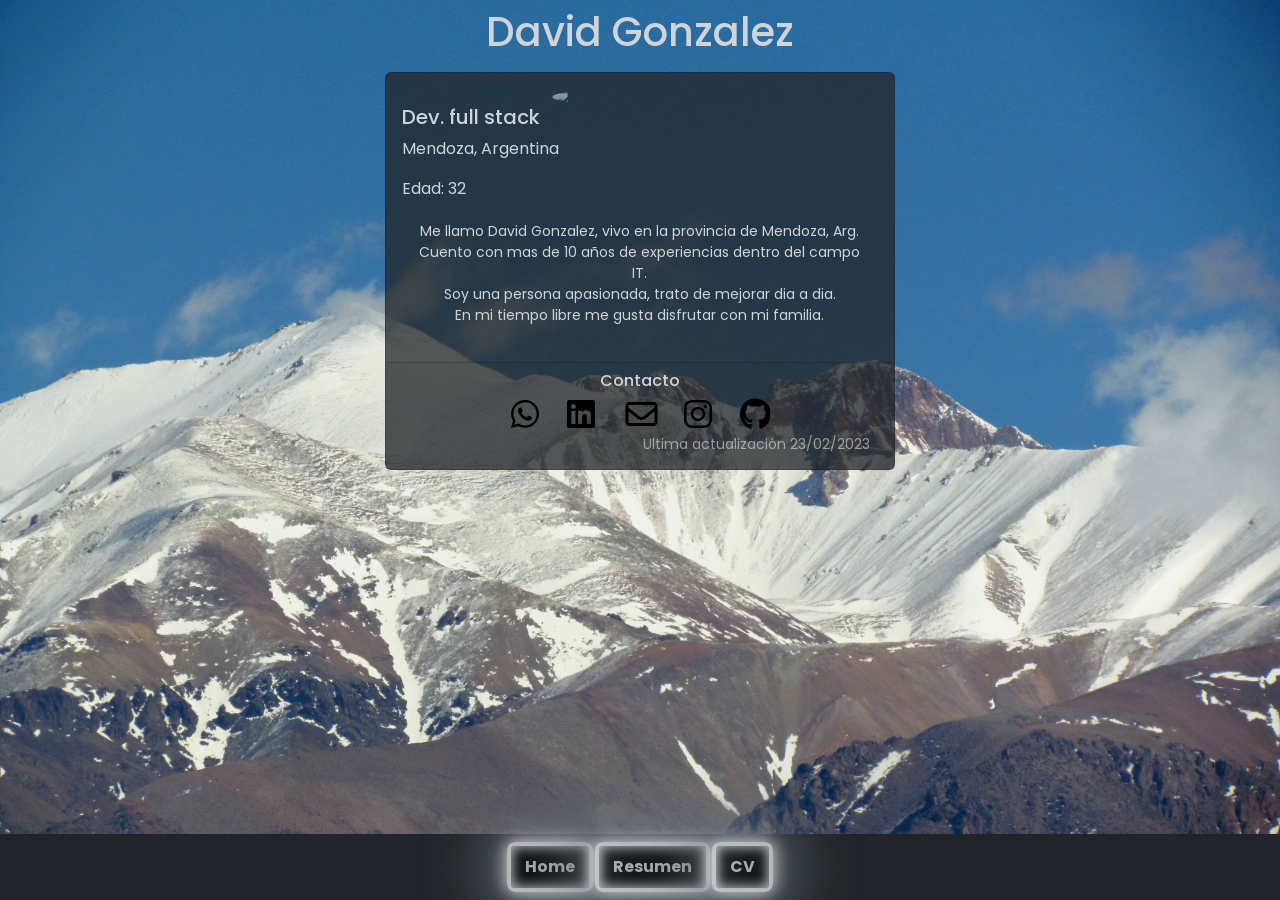
==== commit 5fde0e13: "HashRouter" ====
--- a/index.html
+++ b/index.html
@@ -9,8 +9,8 @@
 	<link rel="preconnect" href="https://fonts.googleapis.com">
 	<link rel="preconnect" href="https://fonts.gstatic.com" crossorigin>
 	<link href="https://fonts.googleapis.com/css2?family=Poppins:wght@100;200;300;500;900&display=swap" rel="stylesheet">
-	<title>Vite + React</title>
-  <script type="module" crossorigin src="/assets/index-25fd4cf4.js"></script>
+	<title>David Gonzalez</title>
+  <script type="module" crossorigin src="/assets/index-49a35871.js"></script>
   <link rel="stylesheet" href="/assets/index-05ddcd50.css">
 </head>
 
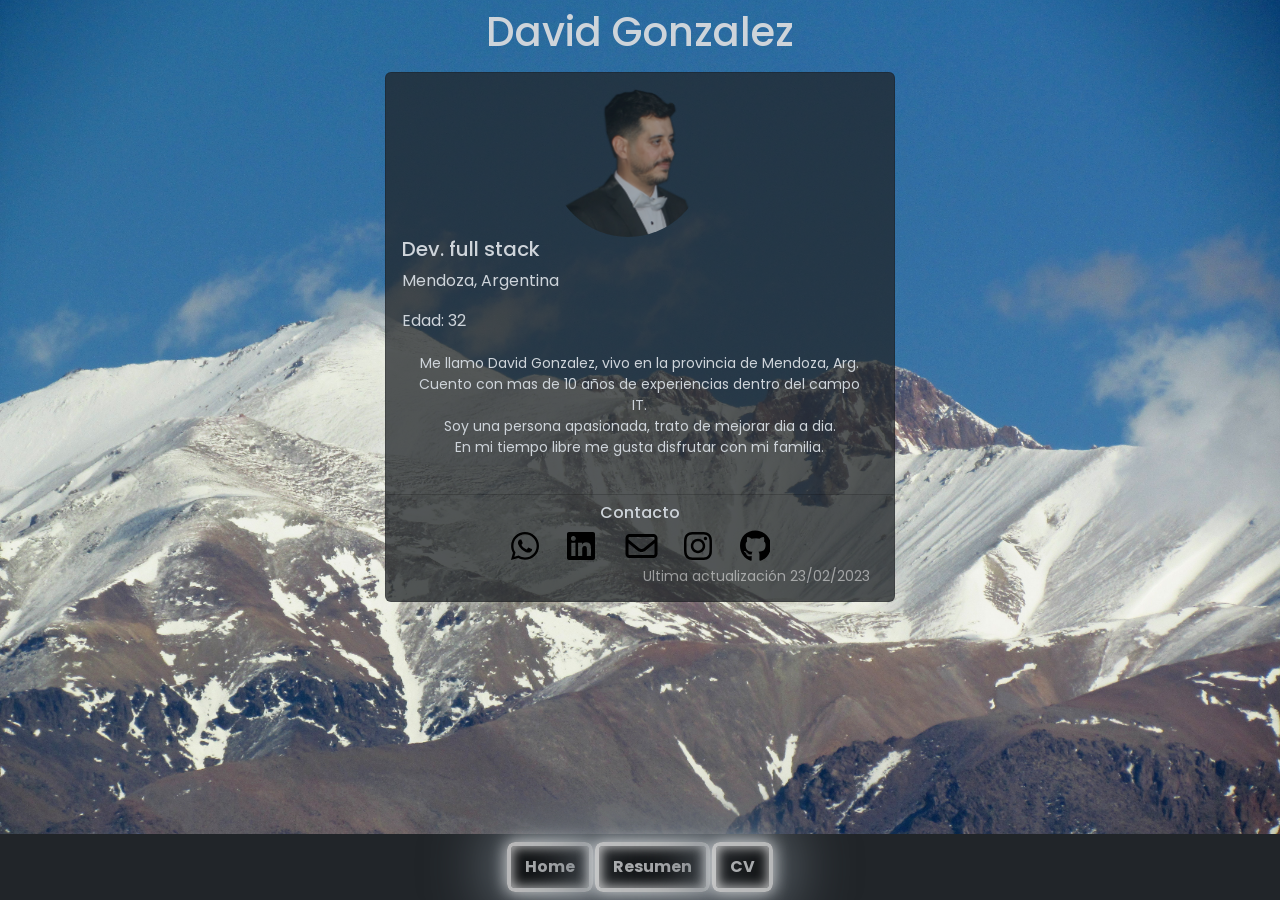
==== commit e22aefbf: "Add files via upload" ====
--- a/index.html
+++ b/index.html
@@ -10,7 +10,7 @@
 	<link rel="preconnect" href="https://fonts.gstatic.com" crossorigin>
 	<link href="https://fonts.googleapis.com/css2?family=Poppins:wght@100;200;300;500;900&display=swap" rel="stylesheet">
 	<title>David Gonzalez</title>
-  <script type="module" crossorigin src="/assets/index-49a35871.js"></script>
+  <script type="module" crossorigin src="/assets/index-5e69438e.js"></script>
   <link rel="stylesheet" href="/assets/index-05ddcd50.css">
 </head>
 
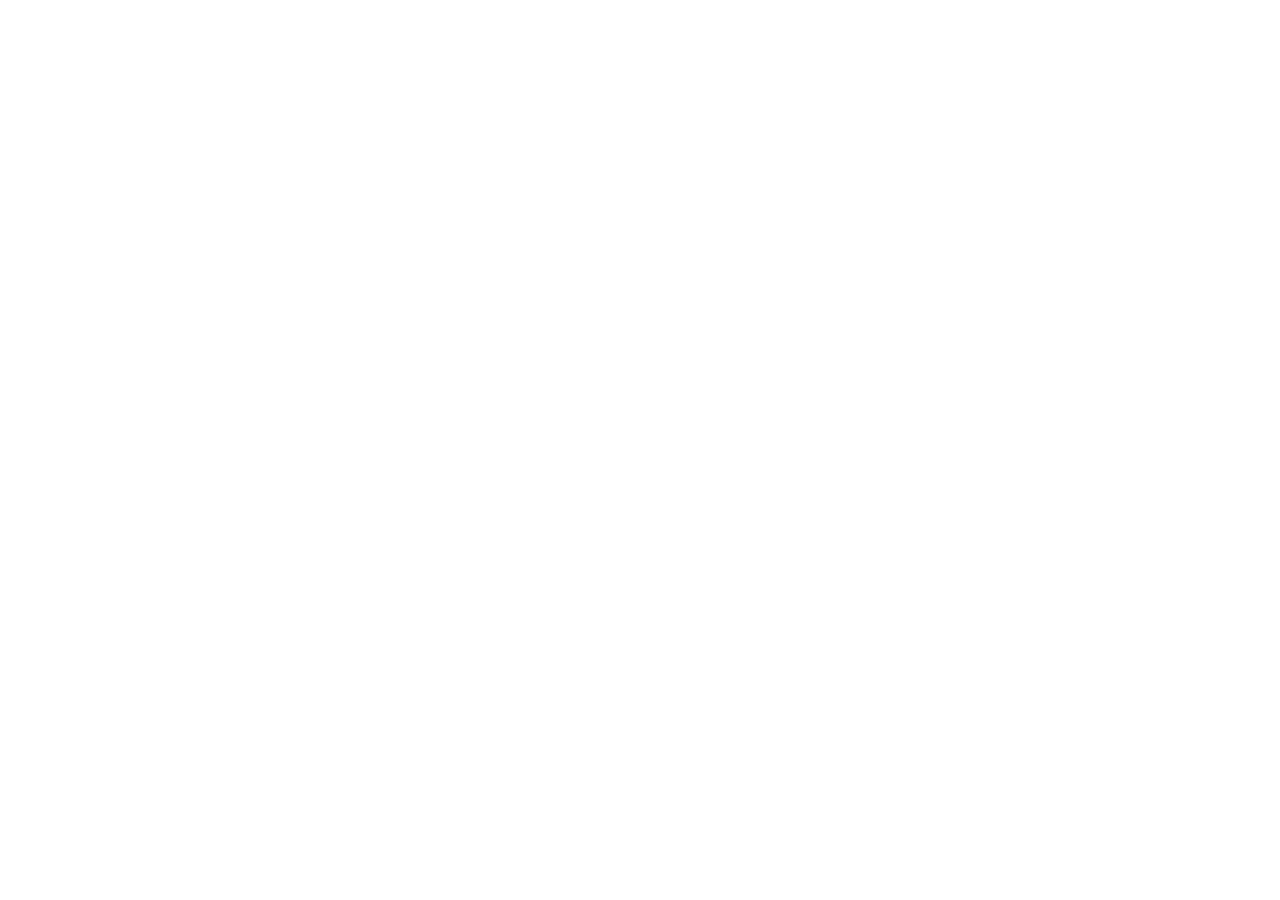
==== commit d048bbb1: "Add files via upload" ====
--- a/index.html
+++ b/index.html
@@ -3,15 +3,15 @@
 
 <head>
 	<meta charset="UTF-8" />
-	<link rel="icon" type="image/svg+xml" href="/code-solid.svg" />
+	<link rel="icon" type="image/svg+xml" href="/chonza_portafolio_dist/code-solid.svg" />
 	<meta name="viewport" content="width=device-width, initial-scale=1.0" />
 
 	<link rel="preconnect" href="https://fonts.googleapis.com">
 	<link rel="preconnect" href="https://fonts.gstatic.com" crossorigin>
 	<link href="https://fonts.googleapis.com/css2?family=Poppins:wght@100;200;300;500;900&display=swap" rel="stylesheet">
 	<title>David Gonzalez</title>
-  <script type="module" crossorigin src="/assets/index-5e69438e.js"></script>
-  <link rel="stylesheet" href="/assets/index-05ddcd50.css">
+  <script type="module" crossorigin src="/chonza_portafolio_dist/assets/index-22a4b598.js"></script>
+  <link rel="stylesheet" href="/chonza_portafolio_dist/assets/index-ea52c452.css">
 </head>
 
 <body>
